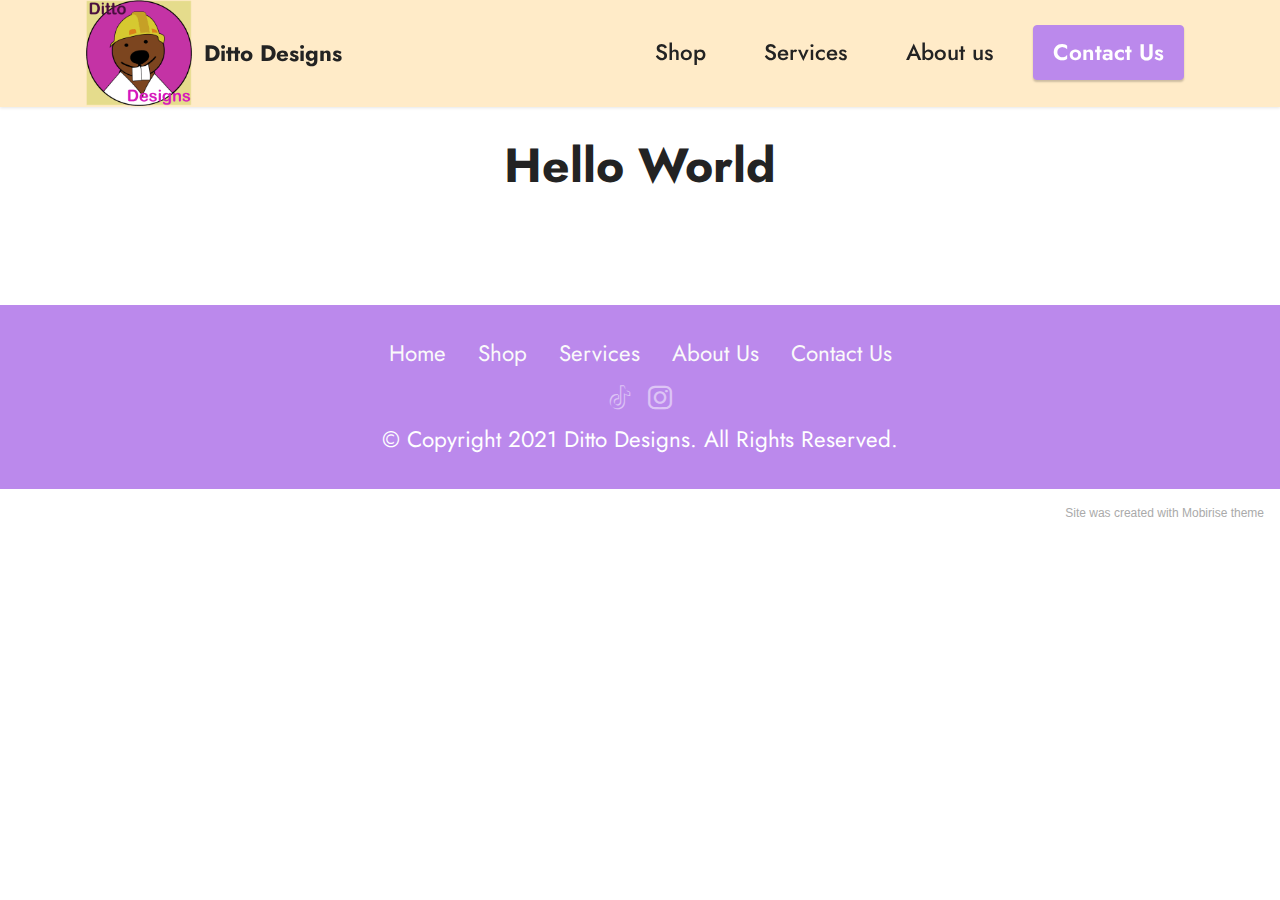
==== about.html @ aa8a84f3 "Add files via upload" ====
<!DOCTYPE html>
<html  >
<head>
  <!-- Site made with Mobirise Website Builder v5.2.0, https://mobirise.com -->
  <meta charset="UTF-8">
  <meta http-equiv="X-UA-Compatible" content="IE=edge">
  <meta name="generator" content="Mobirise v5.2.0, mobirise.com">
  <meta name="viewport" content="width=device-width, initial-scale=1, minimum-scale=1">
  <link rel="shortcut icon" href="assets/images/bidoof-153x153.png" type="image/x-icon">
  <meta name="description" content="">
  
  
  <title>About us</title>
  <link rel="stylesheet" href="assets/tether/tether.min.css">
  <link rel="stylesheet" href="assets/bootstrap/css/bootstrap.min.css">
  <link rel="stylesheet" href="assets/bootstrap/css/bootstrap-grid.min.css">
  <link rel="stylesheet" href="assets/bootstrap/css/bootstrap-reboot.min.css">
  <link rel="stylesheet" href="assets/dropdown/css/style.css">
  <link rel="stylesheet" href="assets/socicon/css/styles.css">
  <link rel="stylesheet" href="assets/theme/css/style.css">
  <link rel="preload" as="style" href="assets/mobirise/css/mbr-additional.css"><link rel="stylesheet" href="assets/mobirise/css/mbr-additional.css" type="text/css">
  
  
  
  
</head>
<body>
  
  <section class="menu menu2 cid-sqc8o3kd5D" once="menu" id="menu2-3">
    
    <nav class="navbar navbar-dropdown navbar-fixed-top navbar-expand-lg">
        <div class="container">
            <div class="navbar-brand">
                <span class="navbar-logo">
                    <a href="index.html">
                        <img src="assets/images/bidoof-153x153.png" alt="Bidoof" style="height: 6.6rem;">
                    </a>
                </span>
                <span class="navbar-caption-wrap"><a class="navbar-caption text-black text-primary display-7" href="index.html">Ditto Designs</a></span>
            </div>
            <button class="navbar-toggler" type="button" data-toggle="collapse" data-target="#navbarSupportedContent" aria-controls="navbarNavAltMarkup" aria-expanded="false" aria-label="Toggle navigation">
                <div class="hamburger">
                    <span></span>
                    <span></span>
                    <span></span>
                    <span></span>
                </div>
            </button>
            <div class="collapse navbar-collapse" id="navbarSupportedContent">
                <ul class="navbar-nav nav-dropdown" data-app-modern-menu="true"><li class="nav-item"><a class="nav-link link text-black text-primary display-4" href="https://www.etsy.com/shop/dittodesignsus/" target="_blank">
                            Shop</a></li><li class="nav-item"><a class="nav-link link text-black text-primary display-4" href="services.html">
                            Services</a></li><li class="nav-item"><a class="nav-link link text-black text-primary display-4" href="about.html">
                            About us</a></li></ul>
                
                <div class="navbar-buttons mbr-section-btn"><a class="btn btn-primary display-4" href="contact.html">
                        Contact Us</a></div>
            </div>
        </div>
    </nav>
</section>

<section class="content4 cid-sqcjxO3zRh" id="content4-g">
    
    
    <div class="container">
        <div class="row justify-content-center">
            <div class="title col-md-12 col-lg-10">
                <h3 class="mbr-section-title mbr-fonts-style align-center mb-4 display-2">
                    <strong>Hello World</strong></h3>
                
                
            </div>
        </div>
    </div>
</section>

<section class="footer3 cid-sqc9kzKqxP" once="footers" id="footer3-5">

    

    

    <div class="container">
        <div class="media-container-row align-center mbr-white">
            <div class="row row-links">
                <ul class="foot-menu">
                    
                    
                    
                    
                    
                <li class="foot-menu-item mbr-fonts-style display-7"><a class="text-white text-primary" href="index.html" target="_blank">Home</a></li><li class="foot-menu-item mbr-fonts-style display-7"><a class="text-white text-primary" href="https://www.etsy.com/shop/dittodesignsus/" target="_blank">Shop</a></li><li class="foot-menu-item mbr-fonts-style display-7"><a class="text-white text-primary" href="services.html" target="_blank">Services</a></li><li class="foot-menu-item mbr-fonts-style display-7"><a class="text-white text-primary" href="about.html" target="_blank">About Us</a></li><li class="foot-menu-item mbr-fonts-style display-7"><a class="text-white text-primary" href="contact.html" target="_blank">Contact Us</a></li></ul>
            </div>
            <div class="row social-row">
                <div class="social-list align-right pb-2">
                    
                    
                    
                    
                    
                    
                <div class="soc-item">
                        <a href="https://www.tiktok.com/@dittodesigns.us" target="_blank">
                            <span class="mbr-iconfont mbr-iconfont-social socicon-tiktok socicon"></span>
                        </a>
                    </div><div class="soc-item">
                        <a href="https://www.instagram.com/dittodesigns.us" target="_blank">
                            <span class="mbr-iconfont mbr-iconfont-social socicon-instagram socicon"></span>
                        </a>
                    </div></div>
            </div>
            <div class="row row-copirayt">
                <p class="mbr-text mb-0 mbr-fonts-style mbr-white align-center display-7">
                    © Copyright 2021 Ditto Designs. All Rights Reserved.
                </p>
            </div>
        </div>
    </div>
</section><section style="background-color: #fff; font-family: -apple-system, BlinkMacSystemFont, 'Segoe UI', 'Roboto', 'Helvetica Neue', Arial, sans-serif; color:#aaa; font-size:12px; padding: 0; align-items: center; display: flex;"><a href="https://mobirise.site/t" style="flex: 1 1; height: 3rem; padding-left: 1rem;"></a><p style="flex: 0 0 auto; margin:0; padding-right:1rem;"><a href="https://mobirise.site/s" style="color:#aaa;">Site</a> was created with Mobirise theme</p></section><script src="assets/web/assets/jquery/jquery.min.js"></script>  <script src="assets/popper/popper.min.js"></script>  <script src="assets/tether/tether.min.js"></script>  <script src="assets/bootstrap/js/bootstrap.min.js"></script>  <script src="assets/smoothscroll/smooth-scroll.js"></script>  <script src="assets/dropdown/js/nav-dropdown.js"></script>  <script src="assets/dropdown/js/navbar-dropdown.js"></script>  <script src="assets/touchswipe/jquery.touch-swipe.min.js"></script>  <script src="assets/theme/js/script.js"></script>  
  
  
</body>
</html>
---- assets/dropdown/css/style.css ----
.navbar-dropdown {
  left: 0;
  padding: 0;
  position: absolute;
  right: 0;
  top: 0;
  transition: all 0.45s ease;
  z-index: 1030;
  background: #282828; }
  .navbar-dropdown .navbar-logo {
    margin-right: 0.8rem;
    transition: margin 0.3s ease-in-out;
    vertical-align: middle; }
    .navbar-dropdown .navbar-logo img {
      height: 3.125rem;
      transition: all 0.3s ease-in-out; }
    .navbar-dropdown .navbar-logo.mbr-iconfont {
      font-size: 3.125rem;
      line-height: 3.125rem; }
  .navbar-dropdown .navbar-caption {
    font-weight: 700;
    white-space: normal;
    vertical-align: -4px;
    line-height: 3.125rem !important; }
    .navbar-dropdown .navbar-caption, .navbar-dropdown .navbar-caption:hover {
      color: inherit;
      text-decoration: none; }
  .navbar-dropdown .mbr-iconfont + .navbar-caption {
    vertical-align: -1px; }
  .navbar-dropdown.navbar-fixed-top {
    position: fixed; }
  .navbar-dropdown .navbar-brand span {
    vertical-align: -4px; }
  .navbar-dropdown.bg-color.transparent {
    background: none; }
  .navbar-dropdown.navbar-short .navbar-brand {
    padding: 0.625rem 0; }
    .navbar-dropdown.navbar-short .navbar-brand span {
      vertical-align: -1px; }
  .navbar-dropdown.navbar-short .navbar-caption {
    line-height: 2.375rem !important;
    vertical-align: -2px; }
  .navbar-dropdown.navbar-short .navbar-logo {
    margin-right: 0.5rem; }
    .navbar-dropdown.navbar-short .navbar-logo img {
      height: 2.375rem; }
    .navbar-dropdown.navbar-short .navbar-logo.mbr-iconfont {
      font-size: 2.375rem;
      line-height: 2.375rem; }
  .navbar-dropdown.navbar-short .mbr-table-cell {
    height: 3.625rem; }
  .navbar-dropdown .navbar-close {
    left: 0.6875rem;
    position: fixed;
    top: 0.75rem;
    z-index: 1000; }
  .navbar-dropdown .hamburger-icon {
    content: "";
    display: inline-block;
    vertical-align: middle;
    width: 16px;
    -webkit-box-shadow: 0 -6px 0 1px #282828,0 0 0 1px #282828,0 6px 0 1px #282828;
    -moz-box-shadow: 0 -6px 0 1px #282828,0 0 0 1px #282828,0 6px 0 1px #282828;
    box-shadow: 0 -6px 0 1px #282828,0 0 0 1px #282828,0 6px 0 1px #282828; }

.dropdown-menu .dropdown-toggle[data-toggle="dropdown-submenu"]::after {
  border-bottom: 0.35em solid transparent;
  border-left: 0.35em solid;
  border-right: 0;
  border-top: 0.35em solid transparent;
  margin-left: 0.3rem; }

.dropdown-menu .dropdown-item:focus {
  outline: 0; }

.nav-dropdown {
  font-size: 0.75rem;
  font-weight: 500;
  height: auto !important; }
  .nav-dropdown .nav-btn {
    padding-left: 1rem; }
  .nav-dropdown .link {
    margin: .667em 1.667em;
    font-weight: 500;
    padding: 0;
    transition: color .2s ease-in-out; }
    .nav-dropdown .link.dropdown-toggle {
      margin-right: 2.583em; }
      .nav-dropdown .link.dropdown-toggle::after {
        margin-left: .25rem;
        border-top: 0.35em solid;
        border-right: 0.35em solid transparent;
        border-left: 0.35em solid transparent;
        border-bottom: 0; }
      .nav-dropdown .link.dropdown-toggle[aria-expanded="true"] {
        margin: 0;
        padding: 0.667em 3.263em  0.667em 1.667em; }
  .nav-dropdown .link::after,
  .nav-dropdown .dropdown-item::after {
    color: inherit; }
  .nav-dropdown .btn {
    font-size: 0.75rem;
    font-weight: 700;
    letter-spacing: 0;
    margin-bottom: 0;
    padding-left: 1.25rem;
    padding-right: 1.25rem; }
  .nav-dropdown .dropdown-menu {
    border-radius: 0;
    border: 0;
    left: 0;
    margin: 0;
    padding-bottom: 1.25rem;
    padding-top: 1.25rem;
    position: relative; }
  .nav-dropdown .dropdown-submenu {
    margin-left: 0.125rem;
    top: 0; }
  .nav-dropdown .dropdown-item {
    font-weight: 500;
    line-height: 2;
    padding: 0.3846em 4.615em 0.3846em 1.5385em;
    position: relative;
    transition: color .2s ease-in-out, background-color .2s ease-in-out; }
    .nav-dropdown .dropdown-item::after {
      margin-top: -0.3077em;
      position: absolute;
      right: 1.1538em;
      top: 50%; }
    .nav-dropdown .dropdown-item:focus, .nav-dropdown .dropdown-item:hover {
      background: none; }

@media (max-width: 767px) {
  .nav-dropdown.navbar-toggleable-sm {
    bottom: 0;
    display: none;
    left: 0;
    overflow-x: hidden;
    position: fixed;
    top: 0;
    transform: translateX(-100%);
    -ms-transform: translateX(-100%);
    -webkit-transform: translateX(-100%);
    width: 18.75rem;
    z-index: 999; } }
.nav-dropdown.navbar-toggleable-xl {
  bottom: 0;
  display: none;
  left: 0;
  overflow-x: hidden;
  position: fixed;
  top: 0;
  transform: translateX(-100%);
  -ms-transform: translateX(-100%);
  -webkit-transform: translateX(-100%);
  width: 18.75rem;
  z-index: 999; }

.nav-dropdown-sm {
  display: block !important;
  overflow-x: hidden;
  overflow: auto;
  padding-top: 3.875rem; }
  .nav-dropdown-sm::after {
    content: "";
    display: block;
    height: 3rem;
    width: 100%; }
  .nav-dropdown-sm.collapse.in ~ .navbar-close {
    display: block !important; }
  .nav-dropdown-sm.collapsing, .nav-dropdown-sm.collapse.in {
    transform: translateX(0);
    -ms-transform: translateX(0);
    -webkit-transform: translateX(0);
    transition: all 0.25s ease-out;
    -webkit-transition: all 0.25s ease-out;
    background: #282828; }
  .nav-dropdown-sm.collapsing[aria-expanded="false"] {
    transform: translateX(-100%);
    -ms-transform: translateX(-100%);
    -webkit-transform: translateX(-100%); }
  .nav-dropdown-sm .nav-item {
    display: block;
    margin-left: 0 !important;
    padding-left: 0; }
  .nav-dropdown-sm .link,
  .nav-dropdown-sm .dropdown-item {
    border-top: 1px dotted rgba(255, 255, 255, 0.1);
    font-size: 0.8125rem;
    line-height: 1.6;
    margin: 0 !important;
    padding: 0.875rem 2.4rem 0.875rem 1.5625rem !important;
    position: relative;
    white-space: normal; }
    .nav-dropdown-sm .link:focus, .nav-dropdown-sm .link:hover,
    .nav-dropdown-sm .dropdown-item:focus,
    .nav-dropdown-sm .dropdown-item:hover {
      background: rgba(0, 0, 0, 0.2) !important;
      color: #c0a375; }
  .nav-dropdown-sm .nav-btn {
    position: relative;
    padding: 1.5625rem 1.5625rem 0 1.5625rem; }
    .nav-dropdown-sm .nav-btn::before {
      border-top: 1px dotted rgba(255, 255, 255, 0.1);
      content: "";
      left: 0;
      position: absolute;
      top: 0;
      width: 100%; }
    .nav-dropdown-sm .nav-btn + .nav-btn {
      padding-top: 0.625rem; }
      .nav-dropdown-sm .nav-btn + .nav-btn::before {
        display: none; }
  .nav-dropdown-sm .btn {
    padding: 0.625rem 0; }
  .nav-dropdown-sm .dropdown-toggle[data-toggle="dropdown-submenu"]::after {
    margin-left: .25rem;
    border-top: 0.35em solid;
    border-right: 0.35em solid transparent;
    border-left: 0.35em solid transparent;
    border-bottom: 0; }
  .nav-dropdown-sm .dropdown-toggle[data-toggle="dropdown-submenu"][aria-expanded="true"]::after {
    border-top: 0;
    border-right: 0.35em solid transparent;
    border-left: 0.35em solid transparent;
    border-bottom: 0.35em solid; }
  .nav-dropdown-sm .dropdown-menu {
    margin: 0;
    padding: 0;
    position: relative;
    top: 0;
    left: 0;
    width: 100%;
    border: 0;
    float: none;
    border-radius: 0;
    background: none; }
  .nav-dropdown-sm .dropdown-submenu {
    left: 100%;
    margin-left: 0.125rem;
    margin-top: -1.25rem;
    top: 0; }

.navbar-toggleable-sm .nav-dropdown .dropdown-menu {
  position: absolute; }

.navbar-toggleable-sm .nav-dropdown .dropdown-submenu {
  left: 100%;
  margin-left: 0.125rem;
  margin-top: -1.25rem;
  top: 0; }

.navbar-toggleable-sm.opened .nav-dropdown .dropdown-menu {
  position: relative; }

.navbar-toggleable-sm.opened .nav-dropdown .dropdown-submenu {
  left: 0;
  margin-left: 00rem;
  margin-top: 0rem;
  top: 0; }

.is-builder .nav-dropdown.collapsing {
  transition: none !important; }

/*# sourceMappingURL=style.css.map */
---- assets/socicon/css/styles.css ----
@charset "UTF-8";

@font-face {
  font-family: 'Socicon';
  src:  url('../fonts/socicon.eot');
  src:  url('../fonts/socicon.eot?#iefix') format('embedded-opentype'),
    url('../fonts/socicon.woff2') format('woff2'),
    url('../fonts/socicon.ttf') format('truetype'),
    url('../fonts/socicon.woff') format('woff'),
    url('../fonts/socicon.svg#socicon') format('svg');
  font-weight: normal;
  font-style: normal;
}

[data-icon]:before {
  font-family: "socicon" !important;
  content: attr(data-icon);
  font-style: normal !important;
  font-weight: normal !important;
  font-variant: normal !important;
  text-transform: none !important;
  speak: none;
  line-height: 1;
  -webkit-font-smoothing: antialiased;
  -moz-osx-font-smoothing: grayscale;
}

[class^="socicon-"], [class*=" socicon-"] {
  /* use !important to prevent issues with browser extensions that change fonts */
  font-family: 'Socicon' !important;
  speak: none;
  font-style: normal;
  font-weight: normal;
  font-variant: normal;
  text-transform: none;
  line-height: 1;

  /* Better Font Rendering =========== */
  -webkit-font-smoothing: antialiased;
  -moz-osx-font-smoothing: grayscale;
}

.socicon-eitaa:before {
  content: "\e97c";
}
.socicon-soroush:before {
  content: "\e97d";
}
.socicon-bale:before {
  content: "\e97e";
}
.socicon-zazzle:before {
  content: "\e97b";
}
.socicon-society6:before {
  content: "\e97a";
}
.socicon-redbubble:before {
  content: "\e979";
}
.socicon-avvo:before {
  content: "\e978";
}
.socicon-stitcher:before {
  content: "\e977";
}
.socicon-googlehangouts:before {
  content: "\e974";
}
.socicon-dlive:before {
  content: "\e975";
}
.socicon-vsco:before {
  content: "\e976";
}
.socicon-flipboard:before {
  content: "\e973";
}
.socicon-ubuntu:before {
  content: "\e958";
}
.socicon-artstation:before {
  content: "\e959";
}
.socicon-invision:before {
  content: "\e95a";
}
.socicon-torial:before {
  content: "\e95b";
}
.socicon-collectorz:before {
  content: "\e95c";
}
.socicon-seenthis:before {
  content: "\e95d";
}
.socicon-googleplaymusic:before {
  content: "\e95e";
}
.socicon-debian:before {
  content: "\e95f";
}
.socicon-filmfreeway:before {
  content: "\e960";
}
.socicon-gnome:before {
  content: "\e961";
}
.socicon-itchio:before {
  content: "\e962";
}
.socicon-jamendo:before {
  content: "\e963";
}
.socicon-mix:before {
  content: "\e964";
}
.socicon-sharepoint:before {
  content: "\e965";
}
.socicon-tinder:before {
  content: "\e966";
}
.socicon-windguru:before {
  content: "\e967";
}
.socicon-cdbaby:before {
  content: "\e968";
}
.socicon-elementaryos:before {
  content: "\e969";
}
.socicon-stage32:before {
  content: "\e96a";
}
.socicon-tiktok:before {
  content: "\e96b";
}
.socicon-gitter:before {
  content: "\e96c";
}
.socicon-letterboxd:before {
  content: "\e96d";
}
.socicon-threema:before {
  content: "\e96e";
}
.socicon-splice:before {
  content: "\e96f";
}
.socicon-metapop:before {
  content: "\e970";
}
.socicon-naver:before {
  content: "\e971";
}
.socicon-remote:before {
  content: "\e972";
}
.socicon-internet:before {
  content: "\e957";
}
.socicon-moddb:before {
  content: "\e94b";
}
.socicon-indiedb:before {
  content: "\e94c";
}
.socicon-traxsource:before {
  content: "\e94d";
}
.socicon-gamefor:before {
  content: "\e94e";
}
.socicon-pixiv:before {
  content: "\e94f";
}
.socicon-myanimelist:before {
  content: "\e950";
}
.socicon-blackberry:before {
  content: "\e951";
}
.socicon-wickr:before {
  content: "\e952";
}
.socicon-spip:before {
  content: "\e953";
}
.socicon-napster:before {
  content: "\e954";
}
.socicon-beatport:before {
  content: "\e955";
}
.socicon-hackerone:before {
  content: "\e956";
}
.socicon-hackernews:before {
  content: "\e946";
}
.socicon-smashwords:before {
  content: "\e947";
}
.socicon-kobo:before {
  content: "\e948";
}
.socicon-bookbub:before {
  content: "\e949";
}
.socicon-mailru:before {
  content: "\e94a";
}
.socicon-gitlab:before {
  content: "\e945";
}
.socicon-instructables:before {
  content: "\e944";
}
.socicon-portfolio:before {
  content: "\e943";
}
.socicon-codered:before {
  content: "\e940";
}
.socicon-origin:before {
  content: "\e941";
}
.socicon-nextdoor:before {
  content: "\e942";
}
.socicon-udemy:before {
  content: "\e93f";
}
.socicon-livemaster:before {
  content: "\e93e";
}
.socicon-crunchbase:before {
  content: "\e93b";
}
.socicon-homefy:before {
  content: "\e93c";
}
.socicon-calendly:before {
  content: "\e93d";
}
.socicon-realtor:before {
  content: "\e90f";
}
.socicon-tidal:before {
  content: "\e910";
}
.socicon-qobuz:before {
  content: "\e911";
}
.socicon-natgeo:before {
  content: "\e912";
}
.socicon-mastodon:before {
  content: "\e913";
}
.socicon-unsplash:before {
  content: "\e914";
}
.socicon-homeadvisor:before {
  content: "\e915";
}
.socicon-angieslist:before {
  content: "\e916";
}
.socicon-codepen:before {
  content: "\e917";
}
.socicon-slack:before {
  content: "\e918";
}
.socicon-openaigym:before {
  content: "\e919";
}
.socicon-logmein:before {
  content: "\e91a";
}
.socicon-fiverr:before {
  content: "\e91b";
}
.socicon-gotomeeting:before {
  content: "\e91c";
}
.socicon-aliexpress:before {
  content: "\e91d";
}
.socicon-guru:before {
  content: "\e91e";
}
.socicon-appstore:before {
  content: "\e91f";
}
.socicon-homes:before {
  content: "\e920";
}
.socicon-zoom:before {
  content: "\e921";
}
.socicon-alibaba:before {
  content: "\e922";
}
.socicon-craigslist:before {
  content: "\e923";
}
.socicon-wix:before {
  content: "\e924";
}
.socicon-redfin:before {
  content: "\e925";
}
.socicon-googlecalendar:before {
  content: "\e926";
}
.socicon-shopify:before {
  content: "\e927";
}
.socicon-freelancer:before {
  content: "\e928";
}
.socicon-seedrs:before {
  content: "\e929";
}
.socicon-bing:before {
  content: "\e92a";
}
.socicon-doodle:before {
  content: "\e92b";
}
.socicon-bonanza:before {
  content: "\e92c";
}
.socicon-squarespace:before {
  content: "\e92d";
}
.socicon-toptal:before {
  content: "\e92e";
}
.socicon-gust:before {
  content: "\e92f";
}
.socicon-ask:before {
  content: "\e930";
}
.socicon-trulia:before {
  content: "\e931";
}
.socicon-loomly:before {
  content: "\e932";
}
.socicon-ghost:before {
  content: "\e933";
}
.socicon-upwork:before {
  content: "\e934";
}
.socicon-fundable:before {
  content: "\e935";
}
.socicon-booking:before {
  content: "\e936";
}
.socicon-googlemaps:before {
  content: "\e937";
}
.socicon-zillow:before {
  content: "\e938";
}
.socicon-niconico:before {
  content: "\e939";
}
.socicon-toneden:before {
  content: "\e93a";
}
.socicon-augment:before {
  content: "\e908";
}
.socicon-bitbucket:before {
  content: "\e909";
}
.socicon-fyuse:before {
  content: "\e90a";
}
.socicon-yt-gaming:before {
  content: "\e90b";
}
.socicon-sketchfab:before {
  content: "\e90c";
}
.socicon-mobcrush:before {
  content: "\e90d";
}
.socicon-microsoft:before {
  content: "\e90e";
}
.socicon-pandora:before {
  content: "\e907";
}
.socicon-messenger:before {
  content: "\e906";
}
.socicon-gamewisp:before {
  content: "\e905";
}
.socicon-bloglovin:before {
  content: "\e904";
}
.socicon-tunein:before {
  content: "\e903";
}
.socicon-gamejolt:before {
  content: "\e901";
}
.socicon-trello:before {
  content: "\e902";
}
.socicon-spreadshirt:before {
  content: "\e900";
}
.socicon-500px:before {
  content: "\e000";
}
.socicon-8tracks:before {
  content: "\e001";
}
.socicon-airbnb:before {
  content: "\e002";
}
.socicon-alliance:before {
  content: "\e003";
}
.socicon-amazon:before {
  content: "\e004";
}
.socicon-amplement:before {
  content: "\e005";
}
.socicon-android:before {
  content: "\e006";
}
.socicon-angellist:before {
  content: "\e007";
}
.socicon-apple:before {
  content: "\e008";
}
.socicon-appnet:before {
  content: "\e009";
}
.socicon-baidu:before {
  content: "\e00a";
}
.socicon-bandcamp:before {
  content: "\e00b";
}
.socicon-battlenet:before {
  content: "\e00c";
}
.socicon-mixer:before {
  content: "\e00d";
}
.socicon-bebee:before {
  content: "\e00e";
}
.socicon-bebo:before {
  content: "\e00f";
}
.socicon-behance:before {
  content: "\e010";
}
.socicon-blizzard:before {
  content: "\e011";
}
.socicon-blogger:before {
  content: "\e012";
}
.socicon-buffer:before {
  content: "\e013";
}
.socicon-chrome:before {
  content: "\e014";
}
.socicon-coderwall:before {
  content: "\e015";
}
.socicon-curse:before {
  content: "\e016";
}
.socicon-dailymotion:before {
  content: "\e017";
}
.socicon-deezer:before {
  content: "\e018";
}
.socicon-delicious:before {
  content: "\e019";
}
.socicon-deviantart:before {
  content: "\e01a";
}
.socicon-diablo:before {
  content: "\e01b";
}
.socicon-digg:before {
  content: "\e01c";
}
.socicon-discord:before {
  content: "\e01d";
}
.socicon-disqus:before {
  content: "\e01e";
}
.socicon-douban:before {
  content: "\e01f";
}
.socicon-draugiem:before {
  content: "\e020";
}
.socicon-dribbble:before {
  content: "\e021";
}
.socicon-drupal:before {
  content: "\e022";
}
.socicon-ebay:before {
  content: "\e023";
}
.socicon-ello:before {
  content: "\e024";
}
.socicon-endomodo:before {
  content: "\e025";
}
.socicon-envato:before {
  content: "\e026";
}
.socicon-etsy:before {
  content: "\e027";
}
.socicon-facebook:before {
  content: "\e028";
}
.socicon-feedburner:before {
  content: "\e029";
}
.socicon-filmweb:before {
  content: "\e02a";
}
.socicon-firefox:before {
  content: "\e02b";
}
.socicon-flattr:before {
  content: "\e02c";
}
.socicon-flickr:before {
  content: "\e02d";
}
.socicon-formulr:before {
  content: "\e02e";
}
.socicon-forrst:before {
  content: "\e02f";
}
.socicon-foursquare:before {
  content: "\e030";
}
.socicon-friendfeed:before {
  content: "\e031";
}
.socicon-github:before {
  content: "\e032";
}
.socicon-goodreads:before {
  content: "\e033";
}
.socicon-google:before {
  content: "\e034";
}
.socicon-googlescholar:before {
  content: "\e035";
}
.socicon-googlegroups:before {
  content: "\e036";
}
.socicon-googlephotos:before {
  content: "\e037";
}
.socicon-googleplus:before {
  content: "\e038";
}
.socicon-grooveshark:before {
  content: "\e039";
}
.socicon-hackerrank:before {
  content: "\e03a";
}
.socicon-hearthstone:before {
  content: "\e03b";
}
.socicon-hellocoton:before {
  content: "\e03c";
}
.socicon-heroes:before {
  content: "\e03d";
}
.socicon-smashcast:before {
  content: "\e03e";
}
.socicon-horde:before {
  content: "\e03f";
}
.socicon-houzz:before {
  content: "\e040";
}
.socicon-icq:before {
  content: "\e041";
}
.socicon-identica:before {
  content: "\e042";
}
.socicon-imdb:before {
  content: "\e043";
}
.socicon-instagram:before {
  content: "\e044";
}
.socicon-issuu:before {
  content: "\e045";
}
.socicon-istock:before {
  content: "\e046";
}
.socicon-itunes:before {
  content: "\e047";
}
.socicon-keybase:before {
  content: "\e048";
}
.socicon-lanyrd:before {
  content: "\e049";
}
.socicon-lastfm:before {
  content: "\e04a";
}
.socicon-line:before {
  content: "\e04b";
}
.socicon-linkedin:before {
  content: "\e04c";
}
.socicon-livejournal:before {
  content: "\e04d";
}
.socicon-lyft:before {
  content: "\e04e";
}
.socicon-macos:before {
  content: "\e04f";
}
.socicon-mail:before {
  content: "\e050";
}
.socicon-medium:before {
  content: "\e051";
}
.socicon-meetup:before {
  content: "\e052";
}
.socicon-mixcloud:before {
  content: "\e053";
}
.socicon-modelmayhem:before {
  content: "\e054";
}
.socicon-mumble:before {
  content: "\e055";
}
.socicon-myspace:before {
  content: "\e056";
}
.socicon-newsvine:before {
  content: "\e057";
}
.socicon-nintendo:before {
  content: "\e058";
}
.socicon-npm:before {
  content: "\e059";
}
.socicon-odnoklassniki:before {
  content: "\e05a";
}
.socicon-openid:before {
  content: "\e05b";
}
.socicon-opera:before {
  content: "\e05c";
}
.socicon-outlook:before {
  content: "\e05d";
}
.socicon-overwatch:before {
  content: "\e05e";
}
.socicon-patreon:before {
  content: "\e05f";
}
.socicon-paypal:before {
  content: "\e060";
}
.socicon-periscope:before {
  content: "\e061";
}
.socicon-persona:before {
  content: "\e062";
}
.socicon-pinterest:before {
  content: "\e063";
}
.socicon-play:before {
  content: "\e064";
}
.socicon-player:before {
  content: "\e065";
}
.socicon-playstation:before {
  content: "\e066";
}
.socicon-pocket:before {
  content: "\e067";
}
.socicon-qq:before {
  content: "\e068";
}
.socicon-quora:before {
  content: "\e069";
}
.socicon-raidcall:before {
  content: "\e06a";
}
.socicon-ravelry:before {
  content: "\e06b";
}
.socicon-reddit:before {
  content: "\e06c";
}
.socicon-renren:before {
  content: "\e06d";
}
.socicon-researchgate:before {
  content: "\e06e";
}
.socicon-residentadvisor:before {
  content: "\e06f";
}
.socicon-reverbnation:before {
  content: "\e070";
}
.socicon-rss:before {
  content: "\e071";
}
.socicon-sharethis:before {
  content: "\e072";
}
.socicon-skype:before {
  content: "\e073";
}
.socicon-slideshare:before {
  content: "\e074";
}
.socicon-smugmug:before {
  content: "\e075";
}
.socicon-snapchat:before {
  content: "\e076";
}
.socicon-songkick:before {
  content: "\e077";
}
.socicon-soundcloud:before {
  content: "\e078";
}
.socicon-spotify:before {
  content: "\e079";
}
.socicon-stackexchange:before {
  content: "\e07a";
}
.socicon-stackoverflow:before {
  content: "\e07b";
}
.socicon-starcraft:before {
  content: "\e07c";
}
.socicon-stayfriends:before {
  content: "\e07d";
}
.socicon-steam:before {
  content: "\e07e";
}
.socicon-storehouse:before {
  content: "\e07f";
}
.socicon-strava:before {
  content: "\e080";
}
.socicon-streamjar:before {
  content: "\e081";
}
.socicon-stumbleupon:before {
  content: "\e082";
}
.socicon-swarm:before {
  content: "\e083";
}
.socicon-teamspeak:before {
  content: "\e084";
}
.socicon-teamviewer:before {
  content: "\e085";
}
.socicon-technorati:before {
  content: "\e086";
}
.socicon-telegram:before {
  content: "\e087";
}
.socicon-tripadvisor:before {
  content: "\e088";
}
.socicon-tripit:before {
  content: "\e089";
}
.socicon-triplej:before {
  content: "\e08a";
}
.socicon-tumblr:before {
  content: "\e08b";
}
.socicon-twitch:before {
  content: "\e08c";
}
.socicon-twitter:before {
  content: "\e08d";
}
.socicon-uber:before {
  content: "\e08e";
}
.socicon-ventrilo:before {
  content: "\e08f";
}
.socicon-viadeo:before {
  content: "\e090";
}
.socicon-viber:before {
  content: "\e091";
}
.socicon-viewbug:before {
  content: "\e092";
}
.socicon-vimeo:before {
  content: "\e093";
}
.socicon-vine:before {
  content: "\e094";
}
.socicon-vkontakte:before {
  content: "\e095";
}
.socicon-warcraft:before {
  content: "\e096";
}
.socicon-wechat:before {
  content: "\e097";
}
.socicon-weibo:before {
  content: "\e098";
}
.socicon-whatsapp:before {
  content: "\e099";
}
.socicon-wikipedia:before {
  content: "\e09a";
}
.socicon-windows:before {
  content: "\e09b";
}
.socicon-wordpress:before {
  content: "\e09c";
}
.socicon-wykop:before {
  content: "\e09d";
}
.socicon-xbox:before {
  content: "\e09e";
}
.socicon-xing:before {
  content: "\e09f";
}
.socicon-yahoo:before {
  content: "\e0a0";
}
.socicon-yammer:before {
  content: "\e0a1";
}
.socicon-yandex:before {
  content: "\e0a2";
}
.socicon-yelp:before {
  content: "\e0a3";
}
.socicon-younow:before {
  content: "\e0a4";
}
.socicon-youtube:before {
  content: "\e0a5";
}
.socicon-zapier:before {
  content: "\e0a6";
}
.socicon-zerply:before {
  content: "\e0a7";
}
.socicon-zomato:before {
  content: "\e0a8";
}
.socicon-zynga:before {
  content: "\e0a9";
}
---- assets/theme/css/style.css ----
section {
  background-color: #ffffff;
}

body {
  font-style: normal;
  line-height: 1.5;
  font-weight: 400;
  color: #232323;
  position: relative;
}

section,
.container,
.container-fluid {
  position: relative;
  word-wrap: break-word;
}

a.mbr-iconfont:hover {
  text-decoration: none;
}

.article .lead p,
.article .lead ul,
.article .lead ol,
.article .lead pre,
.article .lead blockquote {
  margin-bottom: 0;
}

a {
  font-style: normal;
  font-weight: 400;
  cursor: pointer;
}

a, a:hover {
  text-decoration: none;
}

.mbr-section-title {
  font-style: normal;
  line-height: 1.3;
}

.mbr-section-subtitle {
  line-height: 1.3;
}

.mbr-text {
  font-style: normal;
  line-height: 1.7;
}

h1,
h2,
h3,
h4,
h5,
h6,
.display-1,
.display-2,
.display-4,
.display-5,
.display-7,
span,
p,
a {
  line-height: 1;
  word-break: break-word;
  word-wrap: break-word;
  font-weight: 400;
}

b,
strong {
  font-weight: bold;
}

input:-webkit-autofill, input:-webkit-autofill:hover, input:-webkit-autofill:focus, input:-webkit-autofill:active {
  -webkit-transition-delay: 9999s;
          transition-delay: 9999s;
  -webkit-transition-property: background-color, color;
  transition-property: background-color, color;
}

textarea[type="hidden"] {
  display: none;
}

section {
  background-position: 50% 50%;
  background-repeat: no-repeat;
  background-size: cover;
}

section .mbr-background-video,
section .mbr-background-video-preview {
  position: absolute;
  bottom: 0;
  left: 0;
  right: 0;
  top: 0;
}

.hidden {
  visibility: hidden;
}

.mbr-z-index20 {
  z-index: 20;
}

/*! Base colors */
.mbr-white {
  color: #ffffff;
}

.mbr-black {
  color: #111111;
}

.mbr-bg-white {
  background-color: #ffffff;
}

.mbr-bg-black {
  background-color: #000000;
}

/*! Text-aligns */
.align-left {
  text-align: left;
}

.align-center {
  text-align: center;
}

.align-right {
  text-align: right;
}

/*! Font-weight  */
.mbr-light {
  font-weight: 300;
}

.mbr-regular {
  font-weight: 400;
}

.mbr-semibold {
  font-weight: 500;
}

.mbr-bold {
  font-weight: 700;
}

/*! Media  */
.media-content {
  -ms-flex-preferred-size: 100%;
      flex-basis: 100%;
}

.media-container-row {
  display: -webkit-box;
  display: -ms-flexbox;
  display: flex;
  -webkit-box-orient: horizontal;
  -webkit-box-direction: normal;
      -ms-flex-direction: row;
          flex-direction: row;
  -ms-flex-wrap: wrap;
      flex-wrap: wrap;
  -webkit-box-pack: center;
      -ms-flex-pack: center;
          justify-content: center;
  -ms-flex-line-pack: center;
      align-content: center;
  -webkit-box-align: start;
      -ms-flex-align: start;
          align-items: start;
}

.media-container-row .media-size-item {
  width: 400px;
}

.media-container-column {
  display: -webkit-box;
  display: -ms-flexbox;
  display: flex;
  -webkit-box-orient: vertical;
  -webkit-box-direction: normal;
      -ms-flex-direction: column;
          flex-direction: column;
  -ms-flex-wrap: wrap;
      flex-wrap: wrap;
  -webkit-box-pack: center;
      -ms-flex-pack: center;
          justify-content: center;
  -ms-flex-line-pack: center;
      align-content: center;
  -webkit-box-align: stretch;
      -ms-flex-align: stretch;
          align-items: stretch;
}

.media-container-column > * {
  width: 100%;
}

@media (min-width: 992px) {
  .media-container-row {
    -ms-flex-wrap: nowrap;
        flex-wrap: nowrap;
  }
}

figure {
  margin-bottom: 0;
  overflow: hidden;
}

figure[mbr-media-size] {
  -webkit-transition: width 0.1s;
  transition: width 0.1s;
}

img,
iframe {
  display: block;
  width: 100%;
}

.card {
  background-color: transparent;
  border: none;
}

.card-box {
  width: 100%;
}

.card-img {
  text-align: center;
  -ms-flex-negative: 0;
      flex-shrink: 0;
  -webkit-flex-shrink: 0;
}

.media {
  max-width: 100%;
  margin: 0 auto;
}

.mbr-figure {
  -ms-flex-item-align: center;
      -ms-grid-row-align: center;
      align-self: center;
}

.media-container > div {
  max-width: 100%;
}

.mbr-figure img,
.card-img img {
  width: 100%;
}

@media (max-width: 991px) {
  .media-size-item {
    width: auto !important;
  }
  .media {
    width: auto;
  }
  .mbr-figure {
    width: 100% !important;
  }
}

/*! Buttons */
.mbr-section-btn {
  margin-left: -0.6rem;
  margin-right: -0.6rem;
  font-size: 0;
}

.btn {
  font-weight: 600;
  border-width: 1px;
  font-style: normal;
  margin: 0.6rem 0.6rem;
  white-space: normal;
  -webkit-transition: all 0.2s ease-in-out;
  transition: all 0.2s ease-in-out;
  display: -webkit-inline-box;
  display: -ms-inline-flexbox;
  display: inline-flex;
  -webkit-box-align: center;
      -ms-flex-align: center;
          align-items: center;
  -webkit-box-pack: center;
      -ms-flex-pack: center;
          justify-content: center;
  word-break: break-word;
}

.btn-sm {
  font-weight: 600;
  letter-spacing: 0px;
  -webkit-transition: all 0.3s ease-in-out;
  transition: all 0.3s ease-in-out;
}

.btn-md {
  font-weight: 600;
  letter-spacing: 0px;
  -webkit-transition: all 0.3s ease-in-out;
  transition: all 0.3s ease-in-out;
}

.btn-lg {
  font-weight: 600;
  letter-spacing: 0px;
  -webkit-transition: all 0.3s ease-in-out;
  transition: all 0.3s ease-in-out;
}

.btn-form {
  margin: 0;
}

.btn-form:hover {
  cursor: pointer;
}

nav .mbr-section-btn {
  margin-left: 0rem;
  margin-right: 0rem;
}

/*! Btn icon margin */
.btn .mbr-iconfont,
.btn.btn-sm .mbr-iconfont {
  -webkit-box-ordinal-group: 2;
      -ms-flex-order: 1;
          order: 1;
  cursor: pointer;
  margin-left: 0.5rem;
  vertical-align: sub;
}

.btn.btn-md .mbr-iconfont,
.btn.btn-md .mbr-iconfont {
  margin-left: 0.8rem;
}

.mbr-regular {
  font-weight: 400;
}

.mbr-semibold {
  font-weight: 500;
}

.mbr-bold {
  font-weight: 700;
}

[type="submit"] {
  -webkit-appearance: none;
}

/*! Full-screen */
.mbr-fullscreen .mbr-overlay {
  min-height: 100vh;
}

.mbr-fullscreen {
  display: -webkit-box;
  display: -ms-flexbox;
  display: flex;
  display: -moz-flex;
  display: -ms-flex;
  display: -o-flex;
  -webkit-box-align: center;
      -ms-flex-align: center;
          align-items: center;
  min-height: 100vh;
  padding-top: 3rem;
  padding-bottom: 3rem;
}

/*! Map */
.map {
  height: 25rem;
  position: relative;
}

.map iframe {
  width: 100%;
  height: 100%;
}

/*! Scroll to top arrow */
.mbr-arrow-up {
  bottom: 25px;
  right: 90px;
  position: fixed;
  text-align: right;
  z-index: 5000;
  color: #ffffff;
  font-size: 22px;
}

.mbr-arrow-up a {
  background: rgba(0, 0, 0, 0.2);
  border-radius: 50%;
  color: #fff;
  display: inline-block;
  height: 60px;
  width: 60px;
  border: 2px solid #fff;
  outline-style: none !important;
  position: relative;
  text-decoration: none;
  -webkit-transition: all 0.3s ease-in-out;
  transition: all 0.3s ease-in-out;
  cursor: pointer;
  text-align: center;
}

.mbr-arrow-up a:hover {
  background-color: rgba(0, 0, 0, 0.4);
}

.mbr-arrow-up a i {
  line-height: 60px;
}

.mbr-arrow-up-icon {
  display: block;
  color: #fff;
}

.mbr-arrow-up-icon::before {
  content: "\203a";
  display: inline-block;
  font-family: serif;
  font-size: 22px;
  line-height: 1;
  font-style: normal;
  position: relative;
  top: 6px;
  left: -4px;
  -webkit-transform: rotate(-90deg);
          transform: rotate(-90deg);
}

/*! Arrow Down */
.mbr-arrow {
  position: absolute;
  bottom: 45px;
  left: 50%;
  width: 60px;
  height: 60px;
  cursor: pointer;
  background-color: rgba(80, 80, 80, 0.5);
  border-radius: 50%;
  -webkit-transform: translateX(-50%);
          transform: translateX(-50%);
}

@media (max-width: 767px) {
  .mbr-arrow {
    display: none;
  }
}

.mbr-arrow > a {
  display: inline-block;
  text-decoration: none;
  outline-style: none;
  -webkit-animation: arrowdown 1.7s ease-in-out infinite;
          animation: arrowdown 1.7s ease-in-out infinite;
  color: #ffffff;
}

.mbr-arrow > a > i {
  position: absolute;
  top: -2px;
  left: 15px;
  font-size: 2rem;
}

#scrollToTop a i::before {
  content: "";
  position: absolute;
  display: block;
  border-bottom: 2.5px solid #fff;
  border-left: 2.5px solid #fff;
  width: 27.8%;
  height: 27.8%;
  left: 50%;
  top: 50%;
  -webkit-transform: rotate(135deg);
  transform: translateY(-30%) translateX(-50%) rotate(135deg);
}

@keyframes arrowdown {
  0% {
    -webkit-transform: translateY(0px);
            transform: translateY(0px);
  }
  50% {
    -webkit-transform: translateY(-5px);
            transform: translateY(-5px);
  }
  100% {
    -webkit-transform: translateY(0px);
            transform: translateY(0px);
  }
}

@-webkit-keyframes arrowdown {
  0% {
    -webkit-transform: translateY(0px);
            transform: translateY(0px);
  }
  50% {
    -webkit-transform: translateY(-5px);
            transform: translateY(-5px);
  }
  100% {
    -webkit-transform: translateY(0px);
            transform: translateY(0px);
  }
}

@media (max-width: 500px) {
  .mbr-arrow-up {
    left: 50%;
    right: auto;
  }
}

/*Gradients animation*/
@keyframes gradient-animation {
  from {
    background-position: 0% 100%;
    -webkit-animation-timing-function: ease-in-out;
            animation-timing-function: ease-in-out;
  }
  to {
    background-position: 100% 0%;
    -webkit-animation-timing-function: ease-in-out;
            animation-timing-function: ease-in-out;
  }
}

@-webkit-keyframes gradient-animation {
  from {
    background-position: 0% 100%;
    -webkit-animation-timing-function: ease-in-out;
            animation-timing-function: ease-in-out;
  }
  to {
    background-position: 100% 0%;
    -webkit-animation-timing-function: ease-in-out;
            animation-timing-function: ease-in-out;
  }
}

.bg-gradient {
  background-size: 200% 200%;
  animation: gradient-animation 5s infinite alternate;
  -webkit-animation: gradient-animation 5s infinite alternate;
}

.menu .navbar-brand {
  display: -webkit-flex;
}

.menu .navbar-brand span {
  display: -webkit-box;
  display: -ms-flexbox;
  display: flex;
  display: -webkit-flex;
}

.menu .navbar-brand .navbar-caption-wrap {
  display: -webkit-flex;
}

.menu .navbar-brand .navbar-logo img {
  display: -webkit-flex;
}

@media (min-width: 768px) and (max-width: 991px) {
  .menu .navbar-toggleable-sm .navbar-nav {
    display: -webkit-box;
    display: -ms-flexbox;
  }
}

@media (max-width: 991px) {
  .menu .navbar-collapse {
    max-height: 93.5vh;
  }
  .menu .navbar-collapse.show {
    overflow: auto;
  }
}

@media (min-width: 992px) {
  .menu .navbar-nav.nav-dropdown {
    display: -webkit-flex;
  }
  .menu .navbar-toggleable-sm .navbar-collapse {
    display: -webkit-flex !important;
  }
  .menu .collapsed .navbar-collapse {
    max-height: 93.5vh;
  }
  .menu .collapsed .navbar-collapse.show {
    overflow: auto;
  }
}

@media (max-width: 767px) {
  .menu .navbar-collapse {
    max-height: 80vh;
  }
}

.nav-link .mbr-iconfont {
  margin-right: .5rem;
}

.navbar {
  display: -webkit-flex;
  -webkit-flex-wrap: wrap;
  -webkit-align-items: center;
  -webkit-justify-content: space-between;
}

.navbar-collapse {
  -webkit-flex-basis: 100%;
  -webkit-flex-grow: 1;
  -webkit-align-items: center;
}

.nav-dropdown .link {
  padding: 0.667em 1.667em !important;
  margin: 0 !important;
}

.nav {
  display: -webkit-flex;
  -webkit-flex-wrap: wrap;
}

.row {
  display: -webkit-flex;
  -webkit-flex-wrap: wrap;
}

.justify-content-center {
  -webkit-justify-content: center;
}

.form-inline {
  display: -webkit-flex;
}

.card-wrapper {
  -webkit-flex: 1;
}

.carousel-control {
  z-index: 10;
  display: -webkit-flex;
}

.carousel-controls {
  display: -webkit-flex;
}

.media {
  display: -webkit-flex;
}

.form-group:focus {
  outline: none;
}

.jq-selectbox__select {
  padding: 7px 0;
  position: relative;
}

.jq-selectbox__dropdown {
  overflow: hidden;
  border-radius: 10px;
  position: absolute;
  top: 100%;
  left: 0 !important;
  width: 100% !important;
}

.jq-selectbox__trigger-arrow {
  right: 0;
  -webkit-transform: translateY(-50%);
          transform: translateY(-50%);
}

.jq-selectbox li {
  padding: 1.07em 0.5em;
}

input[type="range"] {
  padding-left: 0 !important;
  padding-right: 0 !important;
}

.modal-dialog,
.modal-content {
  height: 100%;
}

.modal-dialog .carousel-inner {
  height: calc(100vh - 1.75rem);
}

@media (max-width: 575px) {
  .modal-dialog .carousel-inner {
    height: calc(100vh - 1rem);
  }
}

.carousel-item {
  text-align: center;
}

.carousel-item img {
  margin: auto;
}

.navbar-toggler {
  -webkit-align-self: flex-start;
  -ms-flex-item-align: start;
  align-self: flex-start;
  padding: 0.25rem 0.75rem;
  font-size: 1.25rem;
  line-height: 1;
  background: transparent;
  border: 1px solid transparent;
  border-radius: 0.25rem;
}

.navbar-toggler:focus,
.navbar-toggler:hover {
  text-decoration: none;
}

.navbar-toggler-icon {
  display: inline-block;
  width: 1.5em;
  height: 1.5em;
  vertical-align: middle;
  content: "";
  background: no-repeat center center;
  background-size: 100% 100%;
}

.navbar-toggler-left {
  position: absolute;
  left: 1rem;
}

.navbar-toggler-right {
  position: absolute;
  right: 1rem;
}

.card-img {
  width: auto;
}

.menu .navbar.collapsed:not(.beta-menu) {
  -webkit-box-orient: vertical;
  -webkit-box-direction: normal;
      -ms-flex-direction: column;
          flex-direction: column;
}

.carousel-item.active,
.carousel-item-next,
.carousel-item-prev {
  display: -webkit-box;
  display: -ms-flexbox;
  display: flex;
}

.note-air-layout .dropup .dropdown-menu,
.note-air-layout .navbar-fixed-bottom .dropdown .dropdown-menu {
  bottom: initial !important;
}

html,
body {
  height: auto;
  min-height: 100vh;
}

.dropup .dropdown-toggle::after {
  display: none;
}

.form-asterisk {
  font-family: initial;
  position: absolute;
  top: -2px;
  font-weight: normal;
}

.form-control-label {
  position: relative;
  cursor: pointer;
  margin-bottom: 0.357em;
  padding: 0;
}

.alert {
  color: #ffffff;
  border-radius: 0;
  border: 0;
  font-size: 1.1rem;
  line-height: 1.5;
  margin-bottom: 1.875rem;
  padding: 1.25rem;
  position: relative;
  text-align: center;
}

.alert.alert-form::after {
  background-color: inherit;
  bottom: -7px;
  content: "";
  display: block;
  height: 14px;
  left: 50%;
  margin-left: -7px;
  position: absolute;
  -webkit-transform: rotate(45deg);
          transform: rotate(45deg);
  width: 14px;
}

.form-control {
  background-color: #ffffff;
  background-clip: border-box;
  color: #232323;
  line-height: 1rem !important;
  height: auto;
  padding: 0.6rem 1.2rem;
  -webkit-transition: border-color 0.25s ease 0s;
  transition: border-color 0.25s ease 0s;
  border: 1px solid transparent !important;
  border-radius: 4px;
  -webkit-box-shadow: rgba(0, 0, 0, 0.07) 0px 1px 1px 0px, rgba(0, 0, 0, 0.07) 0px 1px 3px 0px, rgba(0, 0, 0, 0.03) 0px 0px 0px 1px;
          box-shadow: rgba(0, 0, 0, 0.07) 0px 1px 1px 0px, rgba(0, 0, 0, 0.07) 0px 1px 3px 0px, rgba(0, 0, 0, 0.03) 0px 0px 0px 1px;
}

.form-active .form-control:invalid {
  border-color: red;
}

form .row {
  margin-left: -0.6rem;
  margin-right: -0.6rem;
}

form .row [class*="col"] {
  padding-left: 0.6rem;
  padding-right: 0.6rem;
}

form .mbr-section-btn {
  margin: 0;
  padding-left: 0.6rem;
  padding-right: 0.6rem;
}

form .btn {
  display: -webkit-box;
  display: -ms-flexbox;
  display: flex;
  padding: 0.6rem 1.2rem;
  margin: 0;
}

form .form-check-input {
  margin-top: .5;
}

textarea.form-control {
  line-height: 1.5rem !important;
}

.form-group {
  margin-bottom: 1.2rem;
}

.form-control,
form .btn {
  min-height: 48px;
}

.gdpr-block label span.textGDPR input[name='gdpr'] {
  top: 7px;
}

.form-control:focus {
  -webkit-box-shadow: none;
          box-shadow: none;
}

:focus {
  outline: none;
}

.mbr-overlay {
  background-color: #000;
  bottom: 0;
  left: 0;
  opacity: 0.5;
  position: absolute;
  right: 0;
  top: 0;
  z-index: 0;
  pointer-events: none;
}

blockquote {
  font-style: italic;
  padding: 3rem;
  font-size: 1.09rem;
  position: relative;
  border-left: 3px solid;
}

ul,
ol,
pre,
blockquote {
  margin-bottom: 2.3125rem;
}

.mt-4 {
  margin-top: 2rem !important;
}

.mb-4 {
  margin-bottom: 2rem !important;
}

@media (min-width: 992px) {
  .container {
    padding-left: 16px;
    padding-right: 16px;
  }
  .row {
    margin-left: -16px;
    margin-right: -16px;
  }
  .row > [class*="col"] {
    padding-left: 16px;
    padding-right: 16px;
  }
}

@media (min-width: 768px) {
  .container-fluid {
    padding-left: 32px;
    padding-right: 32px;
  }
}

@media (min-width: 768px) and (max-width: 991px) {
  .mbr-container {
    padding-left: 32px;
    padding-right: 32px;
  }
}

@media (max-width: 767px) {
  .mbr-container {
    padding-left: 16px;
    padding-right: 16px;
  }
}

.card-wrapper,
.item-wrapper {
  overflow: hidden;
}

.app-video-wrapper > img {
  opacity: 1;
}
/*# sourceMappingURL=style.css.map */.engine {
	position: absolute;
	text-indent: -2400px;
	text-align: center;
	padding: 0;
	top: 0;
	left: -2400px;
}
---- assets/mobirise/css/mbr-additional.css ----
@import url(https://fonts.googleapis.com/css?family=Jost:100,200,300,400,500,600,700,800,900,100i,200i,300i,400i,500i,600i,700i,800i,900i&display=swap);





body {
  font-family: Jost;
}
.display-1 {
  font-family: 'Jost', sans-serif;
  font-size: 4.6rem;
  line-height: 1.1;
}
.display-1 > .mbr-iconfont {
  font-size: 5.75rem;
}
.display-2 {
  font-family: 'Jost', sans-serif;
  font-size: 3rem;
  line-height: 1.1;
}
.display-2 > .mbr-iconfont {
  font-size: 3.75rem;
}
.display-4 {
  font-family: 'Jost', sans-serif;
  font-size: 1.4rem;
  line-height: 1.5;
}
.display-4 > .mbr-iconfont {
  font-size: 1.75rem;
}
.display-5 {
  font-family: 'Jost', sans-serif;
  font-size: 2rem;
  line-height: 1.5;
}
.display-5 > .mbr-iconfont {
  font-size: 2.5rem;
}
.display-7 {
  font-family: 'Jost', sans-serif;
  font-size: 1.4rem;
  line-height: 1.5;
}
.display-7 > .mbr-iconfont {
  font-size: 1.75rem;
}
/* ---- Fluid typography for mobile devices ---- */
/* 1.4 - font scale ratio ( bootstrap == 1.42857 ) */
/* 100vw - current viewport width */
/* (48 - 20)  48 == 48rem == 768px, 20 == 20rem == 320px(minimal supported viewport) */
/* 0.65 - min scale variable, may vary */
@media (max-width: 992px) {
  .display-1 {
    font-size: 3.68rem;
  }
}
@media (max-width: 768px) {
  .display-1 {
    font-size: 3.22rem;
    font-size: calc( 2.26rem + (4.6 - 2.26) * ((100vw - 20rem) / (48 - 20)));
    line-height: calc( 1.1 * (2.26rem + (4.6 - 2.26) * ((100vw - 20rem) / (48 - 20))));
  }
  .display-2 {
    font-size: 2.4rem;
    font-size: calc( 1.7rem + (3 - 1.7) * ((100vw - 20rem) / (48 - 20)));
    line-height: calc( 1.3 * (1.7rem + (3 - 1.7) * ((100vw - 20rem) / (48 - 20))));
  }
  .display-4 {
    font-size: 1.12rem;
    font-size: calc( 1.14rem + (1.4 - 1.14) * ((100vw - 20rem) / (48 - 20)));
    line-height: calc( 1.4 * (1.14rem + (1.4 - 1.14) * ((100vw - 20rem) / (48 - 20))));
  }
  .display-5 {
    font-size: 1.6rem;
    font-size: calc( 1.35rem + (2 - 1.35) * ((100vw - 20rem) / (48 - 20)));
    line-height: calc( 1.4 * (1.35rem + (2 - 1.35) * ((100vw - 20rem) / (48 - 20))));
  }
  .display-7 {
    font-size: 1.12rem;
    font-size: calc( 1.14rem + (1.4 - 1.14) * ((100vw - 20rem) / (48 - 20)));
    line-height: calc( 1.4 * (1.14rem + (1.4 - 1.14) * ((100vw - 20rem) / (48 - 20))));
  }
}
/* Buttons */
.btn {
  padding: 0.6rem 1.2rem;
  border-radius: 4px;
}
.btn-sm {
  padding: 0.6rem 1.2rem;
  border-radius: 4px;
}
.btn-md {
  padding: 0.6rem 1.2rem;
  border-radius: 4px;
}
.btn-lg {
  padding: 1rem 2.6rem;
  border-radius: 4px;
}
.bg-primary {
  background-color: #bb89ec !important;
}
.bg-success {
  background-color: #40b0bf !important;
}
.bg-info {
  background-color: #47b5ed !important;
}
.bg-warning {
  background-color: #ffe161 !important;
}
.bg-danger {
  background-color: #ff9966 !important;
}
.btn-primary,
.btn-primary:active {
  background-color: #bb89ec !important;
  border-color: #bb89ec !important;
  color: #ffffff !important;
  box-shadow: 0 2px 2px 0 rgba(0, 0, 0, 0.2);
}
.btn-primary:hover,
.btn-primary:focus,
.btn-primary.focus,
.btn-primary.active {
  color: #ffffff !important;
  background-color: #903ee0 !important;
  border-color: #903ee0 !important;
  box-shadow: 0 2px 5px 0 rgba(0, 0, 0, 0.2);
}
.btn-primary.disabled,
.btn-primary:disabled {
  color: #ffffff !important;
  background-color: #903ee0 !important;
  border-color: #903ee0 !important;
}
.btn-secondary,
.btn-secondary:active {
  background-color: #ff6666 !important;
  border-color: #ff6666 !important;
  color: #ffffff !important;
  box-shadow: 0 2px 2px 0 rgba(0, 0, 0, 0.2);
}
.btn-secondary:hover,
.btn-secondary:focus,
.btn-secondary.focus,
.btn-secondary.active {
  color: #ffffff !important;
  background-color: #ff0f0f !important;
  border-color: #ff0f0f !important;
  box-shadow: 0 2px 5px 0 rgba(0, 0, 0, 0.2);
}
.btn-secondary.disabled,
.btn-secondary:disabled {
  color: #ffffff !important;
  background-color: #ff0f0f !important;
  border-color: #ff0f0f !important;
}
.btn-info,
.btn-info:active {
  background-color: #47b5ed !important;
  border-color: #47b5ed !important;
  color: #ffffff !important;
  box-shadow: 0 2px 2px 0 rgba(0, 0, 0, 0.2);
}
.btn-info:hover,
.btn-info:focus,
.btn-info.focus,
.btn-info.active {
  color: #ffffff !important;
  background-color: #148cca !important;
  border-color: #148cca !important;
  box-shadow: 0 2px 5px 0 rgba(0, 0, 0, 0.2);
}
.btn-info.disabled,
.btn-info:disabled {
  color: #ffffff !important;
  background-color: #148cca !important;
  border-color: #148cca !important;
}
.btn-success,
.btn-success:active {
  background-color: #40b0bf !important;
  border-color: #40b0bf !important;
  color: #ffffff !important;
  box-shadow: 0 2px 2px 0 rgba(0, 0, 0, 0.2);
}
.btn-success:hover,
.btn-success:focus,
.btn-success.focus,
.btn-success.active {
  color: #ffffff !important;
  background-color: #2a747e !important;
  border-color: #2a747e !important;
  box-shadow: 0 2px 5px 0 rgba(0, 0, 0, 0.2);
}
.btn-success.disabled,
.btn-success:disabled {
  color: #ffffff !important;
  background-color: #2a747e !important;
  border-color: #2a747e !important;
}
.btn-warning,
.btn-warning:active {
  background-color: #ffe161 !important;
  border-color: #ffe161 !important;
  color: #614f00 !important;
  box-shadow: 0 2px 2px 0 rgba(0, 0, 0, 0.2);
}
.btn-warning:hover,
.btn-warning:focus,
.btn-warning.focus,
.btn-warning.active {
  color: #0a0800 !important;
  background-color: #ffd10a !important;
  border-color: #ffd10a !important;
  box-shadow: 0 2px 5px 0 rgba(0, 0, 0, 0.2);
}
.btn-warning.disabled,
.btn-warning:disabled {
  color: #614f00 !important;
  background-color: #ffd10a !important;
  border-color: #ffd10a !important;
}
.btn-danger,
.btn-danger:active {
  background-color: #ff9966 !important;
  border-color: #ff9966 !important;
  color: #ffffff !important;
  box-shadow: 0 2px 2px 0 rgba(0, 0, 0, 0.2);
}
.btn-danger:hover,
.btn-danger:focus,
.btn-danger.focus,
.btn-danger.active {
  color: #ffffff !important;
  background-color: #ff5f0f !important;
  border-color: #ff5f0f !important;
  box-shadow: 0 2px 5px 0 rgba(0, 0, 0, 0.2);
}
.btn-danger.disabled,
.btn-danger:disabled {
  color: #ffffff !important;
  background-color: #ff5f0f !important;
  border-color: #ff5f0f !important;
}
.btn-white,
.btn-white:active {
  background-color: #fafafa !important;
  border-color: #fafafa !important;
  color: #7a7a7a !important;
  box-shadow: 0 2px 2px 0 rgba(0, 0, 0, 0.2);
}
.btn-white:hover,
.btn-white:focus,
.btn-white.focus,
.btn-white.active {
  color: #4f4f4f !important;
  background-color: #cfcfcf !important;
  border-color: #cfcfcf !important;
  box-shadow: 0 2px 5px 0 rgba(0, 0, 0, 0.2);
}
.btn-white.disabled,
.btn-white:disabled {
  color: #7a7a7a !important;
  background-color: #cfcfcf !important;
  border-color: #cfcfcf !important;
}
.btn-black,
.btn-black:active {
  background-color: #232323 !important;
  border-color: #232323 !important;
  color: #ffffff !important;
  box-shadow: 0 2px 2px 0 rgba(0, 0, 0, 0.2);
}
.btn-black:hover,
.btn-black:focus,
.btn-black.focus,
.btn-black.active {
  color: #ffffff !important;
  background-color: #000000 !important;
  border-color: #000000 !important;
  box-shadow: 0 2px 5px 0 rgba(0, 0, 0, 0.2);
}
.btn-black.disabled,
.btn-black:disabled {
  color: #ffffff !important;
  background-color: #000000 !important;
  border-color: #000000 !important;
}
.btn-primary-outline,
.btn-primary-outline:active {
  background-color: transparent !important;
  border-color: transparent;
  color: #bb89ec;
}
.btn-primary-outline:hover,
.btn-primary-outline:focus,
.btn-primary-outline.focus,
.btn-primary-outline.active {
  color: #903ee0 !important;
  background-color: transparent!important;
  border-color: transparent!important;
  box-shadow: none!important;
}
.btn-primary-outline.disabled,
.btn-primary-outline:disabled {
  color: #ffffff !important;
  background-color: #bb89ec !important;
  border-color: #bb89ec !important;
}
.btn-secondary-outline,
.btn-secondary-outline:active {
  background-color: transparent !important;
  border-color: transparent;
  color: #ff6666;
}
.btn-secondary-outline:hover,
.btn-secondary-outline:focus,
.btn-secondary-outline.focus,
.btn-secondary-outline.active {
  color: #ff0f0f !important;
  background-color: transparent!important;
  border-color: transparent!important;
  box-shadow: none!important;
}
.btn-secondary-outline.disabled,
.btn-secondary-outline:disabled {
  color: #ffffff !important;
  background-color: #ff6666 !important;
  border-color: #ff6666 !important;
}
.btn-info-outline,
.btn-info-outline:active {
  background-color: transparent !important;
  border-color: transparent;
  color: #47b5ed;
}
.btn-info-outline:hover,
.btn-info-outline:focus,
.btn-info-outline.focus,
.btn-info-outline.active {
  color: #148cca !important;
  background-color: transparent!important;
  border-color: transparent!important;
  box-shadow: none!important;
}
.btn-info-outline.disabled,
.btn-info-outline:disabled {
  color: #ffffff !important;
  background-color: #47b5ed !important;
  border-color: #47b5ed !important;
}
.btn-success-outline,
.btn-success-outline:active {
  background-color: transparent !important;
  border-color: transparent;
  color: #40b0bf;
}
.btn-success-outline:hover,
.btn-success-outline:focus,
.btn-success-outline.focus,
.btn-success-outline.active {
  color: #2a747e !important;
  background-color: transparent!important;
  border-color: transparent!important;
  box-shadow: none!important;
}
.btn-success-outline.disabled,
.btn-success-outline:disabled {
  color: #ffffff !important;
  background-color: #40b0bf !important;
  border-color: #40b0bf !important;
}
.btn-warning-outline,
.btn-warning-outline:active {
  background-color: transparent !important;
  border-color: transparent;
  color: #ffe161;
}
.btn-warning-outline:hover,
.btn-warning-outline:focus,
.btn-warning-outline.focus,
.btn-warning-outline.active {
  color: #ffd10a !important;
  background-color: transparent!important;
  border-color: transparent!important;
  box-shadow: none!important;
}
.btn-warning-outline.disabled,
.btn-warning-outline:disabled {
  color: #614f00 !important;
  background-color: #ffe161 !important;
  border-color: #ffe161 !important;
}
.btn-danger-outline,
.btn-danger-outline:active {
  background-color: transparent !important;
  border-color: transparent;
  color: #ff9966;
}
.btn-danger-outline:hover,
.btn-danger-outline:focus,
.btn-danger-outline.focus,
.btn-danger-outline.active {
  color: #ff5f0f !important;
  background-color: transparent!important;
  border-color: transparent!important;
  box-shadow: none!important;
}
.btn-danger-outline.disabled,
.btn-danger-outline:disabled {
  color: #ffffff !important;
  background-color: #ff9966 !important;
  border-color: #ff9966 !important;
}
.btn-black-outline,
.btn-black-outline:active {
  background-color: transparent !important;
  border-color: transparent;
  color: #232323;
}
.btn-black-outline:hover,
.btn-black-outline:focus,
.btn-black-outline.focus,
.btn-black-outline.active {
  color: #000000 !important;
  background-color: transparent!important;
  border-color: transparent!important;
  box-shadow: none!important;
}
.btn-black-outline.disabled,
.btn-black-outline:disabled {
  color: #ffffff !important;
  background-color: #232323 !important;
  border-color: #232323 !important;
}
.btn-white-outline,
.btn-white-outline:active {
  background-color: transparent !important;
  border-color: transparent;
  color: #fafafa;
}
.btn-white-outline:hover,
.btn-white-outline:focus,
.btn-white-outline.focus,
.btn-white-outline.active {
  color: #cfcfcf !important;
  background-color: transparent!important;
  border-color: transparent!important;
  box-shadow: none!important;
}
.btn-white-outline.disabled,
.btn-white-outline:disabled {
  color: #7a7a7a !important;
  background-color: #fafafa !important;
  border-color: #fafafa !important;
}
.text-primary {
  color: #bb89ec !important;
}
.text-secondary {
  color: #ff6666 !important;
}
.text-success {
  color: #40b0bf !important;
}
.text-info {
  color: #47b5ed !important;
}
.text-warning {
  color: #ffe161 !important;
}
.text-danger {
  color: #ff9966 !important;
}
.text-white {
  color: #fafafa !important;
}
.text-black {
  color: #232323 !important;
}
a.text-primary:hover,
a.text-primary:focus,
a.text-primary.active {
  color: #8831de !important;
}
a.text-secondary:hover,
a.text-secondary:focus,
a.text-secondary.active {
  color: #ff0000 !important;
}
a.text-success:hover,
a.text-success:focus,
a.text-success.active {
  color: #266a73 !important;
}
a.text-info:hover,
a.text-info:focus,
a.text-info.active {
  color: #1283bc !important;
}
a.text-warning:hover,
a.text-warning:focus,
a.text-warning.active {
  color: #facb00 !important;
}
a.text-danger:hover,
a.text-danger:focus,
a.text-danger.active {
  color: #ff5500 !important;
}
a.text-white:hover,
a.text-white:focus,
a.text-white.active {
  color: #c7c7c7 !important;
}
a.text-black:hover,
a.text-black:focus,
a.text-black.active {
  color: #000000 !important;
}
a[class*="text-"]:not(.nav-link):not(.dropdown-item):not([role]) {
  position: relative;
  background-image: transparent;
  background-size: 10000px 2px;
  background-repeat: no-repeat;
  background-position: 0px 1.2em;
  background-position: -10000px 1.2em;
}
a[class*="text-"]:not(.nav-link):not(.dropdown-item):not([role]):hover {
  transition: background-position 2s ease-in-out;
  background-image: linear-gradient(currentColor 50%, currentColor 50%);
  background-position: 0px 1.2em;
}
.nav-tabs .nav-link.active {
  color: #bb89ec;
}
.nav-tabs .nav-link:not(.active) {
  color: #232323;
}
.alert-success {
  background-color: #70c770;
}
.alert-info {
  background-color: #47b5ed;
}
.alert-warning {
  background-color: #ffe161;
}
.alert-danger {
  background-color: #ff9966;
}
.mbr-gallery-filter li.active .btn {
  background-color: #bb89ec;
  border-color: #bb89ec;
  color: #ffffff;
}
.mbr-gallery-filter li.active .btn:focus {
  box-shadow: none;
}
a,
a:hover {
  color: #bb89ec;
}
.mbr-plan-header.bg-primary .mbr-plan-subtitle,
.mbr-plan-header.bg-primary .mbr-plan-price-desc {
  color: #ffffff;
}
.mbr-plan-header.bg-success .mbr-plan-subtitle,
.mbr-plan-header.bg-success .mbr-plan-price-desc {
  color: #a0d8df;
}
.mbr-plan-header.bg-info .mbr-plan-subtitle,
.mbr-plan-header.bg-info .mbr-plan-price-desc {
  color: #ffffff;
}
.mbr-plan-header.bg-warning .mbr-plan-subtitle,
.mbr-plan-header.bg-warning .mbr-plan-price-desc {
  color: #ffffff;
}
.mbr-plan-header.bg-danger .mbr-plan-subtitle,
.mbr-plan-header.bg-danger .mbr-plan-price-desc {
  color: #ffffff;
}
/* Scroll to top button*/
.scrollToTop_wraper {
  display: none;
}
.form-control {
  font-family: 'Jost', sans-serif;
  font-size: 1.4rem;
  line-height: 1.5;
  font-weight: 400;
}
.form-control > .mbr-iconfont {
  font-size: 1.75rem;
}
.form-control:hover,
.form-control:focus {
  box-shadow: rgba(0, 0, 0, 0.07) 0px 1px 1px 0px, rgba(0, 0, 0, 0.07) 0px 1px 3px 0px, rgba(0, 0, 0, 0.03) 0px 0px 0px 1px;
  border-color: #bb89ec !important;
}
.form-control:-webkit-input-placeholder {
  font-family: 'Jost', sans-serif;
  font-size: 1.4rem;
  line-height: 1.5;
  font-weight: 400;
}
.form-control:-webkit-input-placeholder > .mbr-iconfont {
  font-size: 1.75rem;
}
blockquote {
  border-color: #bb89ec;
}
/* Forms */
.jq-selectbox li:hover,
.jq-selectbox li.selected {
  background-color: #bb89ec;
  color: #ffffff;
}
.jq-number__spin {
  transition: 0.25s ease;
}
.jq-number__spin:hover {
  border-color: #bb89ec;
}
.jq-selectbox .jq-selectbox__trigger-arrow,
.jq-number__spin.minus:after,
.jq-number__spin.plus:after {
  transition: 0.4s;
  border-top-color: #353535;
  border-bottom-color: #353535;
}
.jq-selectbox:hover .jq-selectbox__trigger-arrow,
.jq-number__spin.minus:hover:after,
.jq-number__spin.plus:hover:after {
  border-top-color: #bb89ec;
  border-bottom-color: #bb89ec;
}
.xdsoft_datetimepicker .xdsoft_calendar td.xdsoft_default,
.xdsoft_datetimepicker .xdsoft_calendar td.xdsoft_current,
.xdsoft_datetimepicker .xdsoft_timepicker .xdsoft_time_box > div > div.xdsoft_current {
  color: #000000 !important;
  background-color: #bb89ec !important;
  box-shadow: none !important;
}
.xdsoft_datetimepicker .xdsoft_calendar td:hover,
.xdsoft_datetimepicker .xdsoft_timepicker .xdsoft_time_box > div > div:hover {
  color: #000000 !important;
  background: #ff6666 !important;
  box-shadow: none !important;
}
.lazy-bg {
  background-image: none !important;
}
.lazy-placeholder:not(section),
.lazy-none {
  display: block;
  position: relative;
  padding-bottom: 56.25%;
  width: 100%;
  height: auto;
}
iframe.lazy-placeholder,
.lazy-placeholder:after {
  content: '';
  position: absolute;
  width: 200px;
  height: 200px;
  background: transparent no-repeat center;
  background-size: contain;
  top: 50%;
  left: 50%;
  transform: translateX(-50%) translateY(-50%);
  background-image: url("data:image/svg+xml;charset=UTF-8,%3csvg width='32' height='32' viewBox='0 0 64 64' xmlns='http://www.w3.org/2000/svg' stroke='%23bb89ec' %3e%3cg fill='none' fill-rule='evenodd'%3e%3cg transform='translate(16 16)' stroke-width='2'%3e%3ccircle stroke-opacity='.5' cx='16' cy='16' r='16'/%3e%3cpath d='M32 16c0-9.94-8.06-16-16-16'%3e%3canimateTransform attributeName='transform' type='rotate' from='0 16 16' to='360 16 16' dur='1s' repeatCount='indefinite'/%3e%3c/path%3e%3c/g%3e%3c/g%3e%3c/svg%3e");
}
section.lazy-placeholder:after {
  opacity: 0.5;
}
body {
  overflow-x: hidden;
}
a {
  transition: color 0.6s;
}
.cid-sqc8o3kd5D {
  z-index: 1000;
  width: 100%;
  position: relative;
  min-height: 60px;
}
.cid-sqc8o3kd5D nav.navbar {
  position: fixed;
}
.cid-sqc8o3kd5D .dropdown-item:before {
  font-family: Moririse2 !important;
  content: "\e966";
  display: inline-block;
  width: 0;
  position: absolute;
  left: 1rem;
  top: 0.5rem;
  margin-right: 0.5rem;
  line-height: 1;
  font-size: inherit;
  vertical-align: middle;
  text-align: center;
  overflow: hidden;
  transform: scale(0, 1);
  transition: all 0.25s ease-in-out;
}
.cid-sqc8o3kd5D .dropdown-menu {
  padding: 0;
  border-radius: 4px;
  box-shadow: 0 1px 3px 0 rgba(0, 0, 0, 0.1);
}
.cid-sqc8o3kd5D .dropdown-item {
  border-bottom: 1px solid #e6e6e6;
}
.cid-sqc8o3kd5D .dropdown-item:hover,
.cid-sqc8o3kd5D .dropdown-item:focus {
  background: #bb89ec !important;
  color: white !important;
}
.cid-sqc8o3kd5D .dropdown-item:first-child {
  border-top-left-radius: 4px;
  border-top-right-radius: 4px;
}
.cid-sqc8o3kd5D .dropdown-item:last-child {
  border-bottom: none;
  border-bottom-left-radius: 4px;
  border-bottom-right-radius: 4px;
}
.cid-sqc8o3kd5D .nav-dropdown .link {
  padding: 0 0.3em !important;
  margin: 0.667em 1em !important;
}
.cid-sqc8o3kd5D .nav-dropdown .link.dropdown-toggle::after {
  margin-left: 0.5rem;
  margin-top: 0.2rem;
}
.cid-sqc8o3kd5D .nav-link {
  position: relative;
}
.cid-sqc8o3kd5D .container {
  display: flex;
  margin: auto;
}
.cid-sqc8o3kd5D .iconfont-wrapper {
  color: #000000 !important;
  font-size: 1.5rem;
  padding-right: 0.5rem;
}
.cid-sqc8o3kd5D .dropdown-menu,
.cid-sqc8o3kd5D .navbar.opened {
  background: #ffebc8 !important;
}
.cid-sqc8o3kd5D .nav-item:focus,
.cid-sqc8o3kd5D .nav-link:focus {
  outline: none;
}
.cid-sqc8o3kd5D .dropdown .dropdown-menu .dropdown-item {
  width: auto;
  transition: all 0.25s ease-in-out;
}
.cid-sqc8o3kd5D .dropdown .dropdown-menu .dropdown-item::after {
  right: 0.5rem;
}
.cid-sqc8o3kd5D .dropdown .dropdown-menu .dropdown-item .mbr-iconfont {
  margin-right: 0.5rem;
  vertical-align: sub;
}
.cid-sqc8o3kd5D .dropdown .dropdown-menu .dropdown-item .mbr-iconfont:before {
  display: inline-block;
  transform: scale(1, 1);
  transition: all 0.25s ease-in-out;
}
.cid-sqc8o3kd5D .collapsed .dropdown-menu .dropdown-item:before {
  display: none;
}
.cid-sqc8o3kd5D .collapsed .dropdown .dropdown-menu .dropdown-item {
  padding: 0.235em 1.5em 0.235em 1.5em !important;
  transition: none;
  margin: 0 !important;
}
.cid-sqc8o3kd5D .navbar {
  min-height: 70px;
  transition: all 0.3s;
  border-bottom: 1px solid transparent;
  box-shadow: 0 1px 3px 0 rgba(0, 0, 0, 0.1);
  background: #ffebc8;
}
.cid-sqc8o3kd5D .navbar.opened {
  transition: all 0.3s;
}
.cid-sqc8o3kd5D .navbar .dropdown-item {
  padding: 0.5rem 1.8rem;
}
.cid-sqc8o3kd5D .navbar .navbar-logo img {
  width: auto;
}
.cid-sqc8o3kd5D .navbar .navbar-collapse {
  justify-content: flex-end;
  z-index: 1;
}
.cid-sqc8o3kd5D .navbar.collapsed {
  justify-content: center;
}
.cid-sqc8o3kd5D .navbar.collapsed .nav-item .nav-link::before {
  display: none;
}
.cid-sqc8o3kd5D .navbar.collapsed.opened .dropdown-menu {
  top: 0;
}
@media (min-width: 992px) {
  .cid-sqc8o3kd5D .navbar.collapsed.opened:not(.navbar-short) .navbar-collapse {
    max-height: calc(98.5vh - 6.6rem);
  }
}
.cid-sqc8o3kd5D .navbar.collapsed .dropdown-menu .dropdown-submenu {
  left: 0 !important;
}
.cid-sqc8o3kd5D .navbar.collapsed .dropdown-menu .dropdown-item:after {
  right: auto;
}
.cid-sqc8o3kd5D .navbar.collapsed .dropdown-menu .dropdown-toggle[data-toggle="dropdown-submenu"]:after {
  margin-left: 0.5rem;
  margin-top: 0.2rem;
  border-top: 0.35em solid;
  border-right: 0.35em solid transparent;
  border-left: 0.35em solid transparent;
  border-bottom: 0;
  top: 41%;
}
.cid-sqc8o3kd5D .navbar.collapsed ul.navbar-nav li {
  margin: auto;
}
.cid-sqc8o3kd5D .navbar.collapsed .dropdown-menu .dropdown-item {
  padding: 0.25rem 1.5rem;
  text-align: center;
}
.cid-sqc8o3kd5D .navbar.collapsed .icons-menu {
  padding-left: 0;
  padding-right: 0;
  padding-top: 0.5rem;
  padding-bottom: 0.5rem;
}
@media (max-width: 991px) {
  .cid-sqc8o3kd5D .navbar .nav-item .nav-link::before {
    display: none;
  }
  .cid-sqc8o3kd5D .navbar.opened .dropdown-menu {
    top: 0;
  }
  .cid-sqc8o3kd5D .navbar .dropdown-menu .dropdown-submenu {
    left: 0 !important;
  }
  .cid-sqc8o3kd5D .navbar .dropdown-menu .dropdown-item:after {
    right: auto;
  }
  .cid-sqc8o3kd5D .navbar .dropdown-menu .dropdown-toggle[data-toggle="dropdown-submenu"]:after {
    margin-left: 0.5rem;
    margin-top: 0.2rem;
    border-top: 0.35em solid;
    border-right: 0.35em solid transparent;
    border-left: 0.35em solid transparent;
    border-bottom: 0;
    top: 40%;
  }
  .cid-sqc8o3kd5D .navbar .navbar-logo img {
    height: 3rem !important;
  }
  .cid-sqc8o3kd5D .navbar ul.navbar-nav li {
    margin: auto;
  }
  .cid-sqc8o3kd5D .navbar .dropdown-menu .dropdown-item {
    padding: 0.25rem 1.5rem !important;
    text-align: center;
  }
  .cid-sqc8o3kd5D .navbar .navbar-brand {
    flex-shrink: initial;
    flex-basis: auto;
    word-break: break-word;
    padding-right: 2rem;
  }
  .cid-sqc8o3kd5D .navbar .navbar-toggler {
    flex-basis: auto;
  }
  .cid-sqc8o3kd5D .navbar .icons-menu {
    padding-left: 0;
    padding-top: 0.5rem;
    padding-bottom: 0.5rem;
  }
}
.cid-sqc8o3kd5D .navbar.navbar-short {
  min-height: 60px;
}
.cid-sqc8o3kd5D .navbar.navbar-short .navbar-logo img {
  height: 2.5rem !important;
}
.cid-sqc8o3kd5D .navbar.navbar-short .navbar-brand {
  min-height: 60px;
  padding: 0;
}
.cid-sqc8o3kd5D .navbar-brand {
  min-height: 70px;
  flex-shrink: 0;
  align-items: center;
  margin-right: 0;
  padding: 0;
  transition: all 0.3s;
  word-break: break-word;
  z-index: 1;
}
.cid-sqc8o3kd5D .navbar-brand .navbar-caption {
  line-height: inherit !important;
}
.cid-sqc8o3kd5D .navbar-brand .navbar-logo a {
  outline: none;
}
.cid-sqc8o3kd5D .dropdown-item.active,
.cid-sqc8o3kd5D .dropdown-item:active {
  background-color: transparent;
}
.cid-sqc8o3kd5D .navbar-expand-lg .navbar-nav .nav-link {
  padding: 0;
}
.cid-sqc8o3kd5D .nav-dropdown .link.dropdown-toggle {
  margin-right: 1.667em;
}
.cid-sqc8o3kd5D .nav-dropdown .link.dropdown-toggle[aria-expanded="true"] {
  margin-right: 0;
  padding: 0.667em 1.667em;
}
.cid-sqc8o3kd5D .navbar.navbar-expand-lg .dropdown .dropdown-menu {
  background: #ffebc8;
}
.cid-sqc8o3kd5D .navbar.navbar-expand-lg .dropdown .dropdown-menu .dropdown-submenu {
  margin: 0;
  left: 100%;
}
.cid-sqc8o3kd5D .navbar .dropdown.open > .dropdown-menu {
  display: block;
}
.cid-sqc8o3kd5D ul.navbar-nav {
  flex-wrap: wrap;
}
.cid-sqc8o3kd5D .navbar-buttons {
  text-align: center;
  min-width: 170px;
}
.cid-sqc8o3kd5D button.navbar-toggler {
  outline: none;
  width: 31px;
  height: 20px;
  cursor: pointer;
  transition: all 0.2s;
  position: relative;
  align-self: center;
}
.cid-sqc8o3kd5D button.navbar-toggler .hamburger span {
  position: absolute;
  right: 0;
  width: 30px;
  height: 2px;
  border-right: 5px;
  background-color: #000000;
}
.cid-sqc8o3kd5D button.navbar-toggler .hamburger span:nth-child(1) {
  top: 0;
  transition: all 0.2s;
}
.cid-sqc8o3kd5D button.navbar-toggler .hamburger span:nth-child(2) {
  top: 8px;
  transition: all 0.15s;
}
.cid-sqc8o3kd5D button.navbar-toggler .hamburger span:nth-child(3) {
  top: 8px;
  transition: all 0.15s;
}
.cid-sqc8o3kd5D button.navbar-toggler .hamburger span:nth-child(4) {
  top: 16px;
  transition: all 0.2s;
}
.cid-sqc8o3kd5D nav.opened .hamburger span:nth-child(1) {
  top: 8px;
  width: 0;
  opacity: 0;
  right: 50%;
  transition: all 0.2s;
}
.cid-sqc8o3kd5D nav.opened .hamburger span:nth-child(2) {
  transform: rotate(45deg);
  transition: all 0.25s;
}
.cid-sqc8o3kd5D nav.opened .hamburger span:nth-child(3) {
  transform: rotate(-45deg);
  transition: all 0.25s;
}
.cid-sqc8o3kd5D nav.opened .hamburger span:nth-child(4) {
  top: 8px;
  width: 0;
  opacity: 0;
  right: 50%;
  transition: all 0.2s;
}
.cid-sqc8o3kd5D .navbar-dropdown {
  padding: 0 1rem;
  position: fixed;
}
.cid-sqc8o3kd5D a.nav-link {
  display: flex;
  align-items: center;
  justify-content: center;
}
.cid-sqc8o3kd5D .icons-menu {
  flex-wrap: nowrap;
  display: flex;
  justify-content: center;
  padding-left: 1rem;
  padding-right: 1rem;
  padding-top: 0.3rem;
  text-align: center;
}
@media screen and (-ms-high-contrast: active), (-ms-high-contrast: none) {
  .cid-sqc8o3kd5D .navbar {
    height: 70px;
  }
  .cid-sqc8o3kd5D .navbar.opened {
    height: auto;
  }
  .cid-sqc8o3kd5D .nav-item .nav-link:hover::before {
    width: 175%;
    max-width: calc(100% + 2rem);
    left: -1rem;
  }
}
.cid-sqcaH6y72Z {
  background-image: url("../../../assets/images/background5.jpg");
}
.cid-sqcaH6y72Z .number-wrap {
  color: #bb89ec;
  text-align: center;
}
.cid-sqcaH6y72Z .number {
  color: #ffffff;
}
.cid-sqcaH6y72Z .period {
  display: block;
}
.cid-sqcaH6y72Z .dot {
  display: none;
}
@media (max-width: 767px) {
  .cid-sqcaH6y72Z .period {
    font-size: 0.8rem;
  }
}
.cid-sqcaH6y72Z .btn {
  height: 100%;
  margin: 0;
}
.cid-sqcaH6y72Z .mbr-section-btn {
  margin-bottom: 1.2rem;
}
.cid-sqcaH6y72Z .mbr-text {
  color: #ffffff;
}
.cid-sqcaH6y72Z .mbr-section-subtitle {
  color: #ffffff;
}
.cid-sqcaH6y72Z H3 {
  color: #ffffff;
}
.cid-sqc9kzKqxP {
  padding-top: 2rem;
  padding-bottom: 2rem;
  background-color: #bb89ec;
}
.cid-sqc9kzKqxP .row-links {
  width: 100%;
  justify-content: center;
}
.cid-sqc9kzKqxP .social-row {
  width: 100%;
  justify-content: center;
}
.cid-sqc9kzKqxP .media-container-row {
  flex-direction: column;
  justify-content: center;
  align-items: center;
}
.cid-sqc9kzKqxP .media-container-row .foot-menu {
  list-style: none;
  display: flex;
  justify-content: center;
  flex-wrap: wrap;
  padding: 0;
  margin-bottom: 0;
}
.cid-sqc9kzKqxP .media-container-row .foot-menu li {
  padding: 0 1rem 1rem 1rem;
}
.cid-sqc9kzKqxP .media-container-row .foot-menu li p {
  margin: 0;
}
.cid-sqc9kzKqxP .media-container-row .social-list {
  padding-left: 0;
  margin-bottom: 0;
  list-style: none;
  display: flex;
  flex-wrap: wrap;
  justify-content: flex-end;
}
.cid-sqc9kzKqxP .media-container-row .social-list .mbr-iconfont-social {
  font-size: 1.5rem;
  color: #ffffff;
}
.cid-sqc9kzKqxP .media-container-row .social-list .soc-item {
  margin: 0 .5rem;
}
.cid-sqc9kzKqxP .media-container-row .social-list a {
  margin: 0;
  opacity: .5;
  transition: .2s linear;
}
.cid-sqc9kzKqxP .media-container-row .social-list a:hover {
  opacity: 1;
}
@media (max-width: 767px) {
  .cid-sqc9kzKqxP .media-container-row .social-list {
    -webkit-justify-content: center;
    justify-content: center;
  }
}
.cid-sqc9kzKqxP .media-container-row .row-copirayt {
  word-break: break-word;
  width: 100%;
}
.cid-sqc9kzKqxP .media-container-row .row-copirayt p {
  width: 100%;
}
.cid-sqc8o3kd5D {
  z-index: 1000;
  width: 100%;
  position: relative;
  min-height: 60px;
}
.cid-sqc8o3kd5D nav.navbar {
  position: fixed;
}
.cid-sqc8o3kd5D .dropdown-item:before {
  font-family: Moririse2 !important;
  content: "\e966";
  display: inline-block;
  width: 0;
  position: absolute;
  left: 1rem;
  top: 0.5rem;
  margin-right: 0.5rem;
  line-height: 1;
  font-size: inherit;
  vertical-align: middle;
  text-align: center;
  overflow: hidden;
  transform: scale(0, 1);
  transition: all 0.25s ease-in-out;
}
.cid-sqc8o3kd5D .dropdown-menu {
  padding: 0;
  border-radius: 4px;
  box-shadow: 0 1px 3px 0 rgba(0, 0, 0, 0.1);
}
.cid-sqc8o3kd5D .dropdown-item {
  border-bottom: 1px solid #e6e6e6;
}
.cid-sqc8o3kd5D .dropdown-item:hover,
.cid-sqc8o3kd5D .dropdown-item:focus {
  background: #bb89ec !important;
  color: white !important;
}
.cid-sqc8o3kd5D .dropdown-item:first-child {
  border-top-left-radius: 4px;
  border-top-right-radius: 4px;
}
.cid-sqc8o3kd5D .dropdown-item:last-child {
  border-bottom: none;
  border-bottom-left-radius: 4px;
  border-bottom-right-radius: 4px;
}
.cid-sqc8o3kd5D .nav-dropdown .link {
  padding: 0 0.3em !important;
  margin: 0.667em 1em !important;
}
.cid-sqc8o3kd5D .nav-dropdown .link.dropdown-toggle::after {
  margin-left: 0.5rem;
  margin-top: 0.2rem;
}
.cid-sqc8o3kd5D .nav-link {
  position: relative;
}
.cid-sqc8o3kd5D .container {
  display: flex;
  margin: auto;
}
.cid-sqc8o3kd5D .iconfont-wrapper {
  color: #000000 !important;
  font-size: 1.5rem;
  padding-right: 0.5rem;
}
.cid-sqc8o3kd5D .dropdown-menu,
.cid-sqc8o3kd5D .navbar.opened {
  background: #ffebc8 !important;
}
.cid-sqc8o3kd5D .nav-item:focus,
.cid-sqc8o3kd5D .nav-link:focus {
  outline: none;
}
.cid-sqc8o3kd5D .dropdown .dropdown-menu .dropdown-item {
  width: auto;
  transition: all 0.25s ease-in-out;
}
.cid-sqc8o3kd5D .dropdown .dropdown-menu .dropdown-item::after {
  right: 0.5rem;
}
.cid-sqc8o3kd5D .dropdown .dropdown-menu .dropdown-item .mbr-iconfont {
  margin-right: 0.5rem;
  vertical-align: sub;
}
.cid-sqc8o3kd5D .dropdown .dropdown-menu .dropdown-item .mbr-iconfont:before {
  display: inline-block;
  transform: scale(1, 1);
  transition: all 0.25s ease-in-out;
}
.cid-sqc8o3kd5D .collapsed .dropdown-menu .dropdown-item:before {
  display: none;
}
.cid-sqc8o3kd5D .collapsed .dropdown .dropdown-menu .dropdown-item {
  padding: 0.235em 1.5em 0.235em 1.5em !important;
  transition: none;
  margin: 0 !important;
}
.cid-sqc8o3kd5D .navbar {
  min-height: 70px;
  transition: all 0.3s;
  border-bottom: 1px solid transparent;
  box-shadow: 0 1px 3px 0 rgba(0, 0, 0, 0.1);
  background: #ffebc8;
}
.cid-sqc8o3kd5D .navbar.opened {
  transition: all 0.3s;
}
.cid-sqc8o3kd5D .navbar .dropdown-item {
  padding: 0.5rem 1.8rem;
}
.cid-sqc8o3kd5D .navbar .navbar-logo img {
  width: auto;
}
.cid-sqc8o3kd5D .navbar .navbar-collapse {
  justify-content: flex-end;
  z-index: 1;
}
.cid-sqc8o3kd5D .navbar.collapsed {
  justify-content: center;
}
.cid-sqc8o3kd5D .navbar.collapsed .nav-item .nav-link::before {
  display: none;
}
.cid-sqc8o3kd5D .navbar.collapsed.opened .dropdown-menu {
  top: 0;
}
@media (min-width: 992px) {
  .cid-sqc8o3kd5D .navbar.collapsed.opened:not(.navbar-short) .navbar-collapse {
    max-height: calc(98.5vh - 6.6rem);
  }
}
.cid-sqc8o3kd5D .navbar.collapsed .dropdown-menu .dropdown-submenu {
  left: 0 !important;
}
.cid-sqc8o3kd5D .navbar.collapsed .dropdown-menu .dropdown-item:after {
  right: auto;
}
.cid-sqc8o3kd5D .navbar.collapsed .dropdown-menu .dropdown-toggle[data-toggle="dropdown-submenu"]:after {
  margin-left: 0.5rem;
  margin-top: 0.2rem;
  border-top: 0.35em solid;
  border-right: 0.35em solid transparent;
  border-left: 0.35em solid transparent;
  border-bottom: 0;
  top: 41%;
}
.cid-sqc8o3kd5D .navbar.collapsed ul.navbar-nav li {
  margin: auto;
}
.cid-sqc8o3kd5D .navbar.collapsed .dropdown-menu .dropdown-item {
  padding: 0.25rem 1.5rem;
  text-align: center;
}
.cid-sqc8o3kd5D .navbar.collapsed .icons-menu {
  padding-left: 0;
  padding-right: 0;
  padding-top: 0.5rem;
  padding-bottom: 0.5rem;
}
@media (max-width: 991px) {
  .cid-sqc8o3kd5D .navbar .nav-item .nav-link::before {
    display: none;
  }
  .cid-sqc8o3kd5D .navbar.opened .dropdown-menu {
    top: 0;
  }
  .cid-sqc8o3kd5D .navbar .dropdown-menu .dropdown-submenu {
    left: 0 !important;
  }
  .cid-sqc8o3kd5D .navbar .dropdown-menu .dropdown-item:after {
    right: auto;
  }
  .cid-sqc8o3kd5D .navbar .dropdown-menu .dropdown-toggle[data-toggle="dropdown-submenu"]:after {
    margin-left: 0.5rem;
    margin-top: 0.2rem;
    border-top: 0.35em solid;
    border-right: 0.35em solid transparent;
    border-left: 0.35em solid transparent;
    border-bottom: 0;
    top: 40%;
  }
  .cid-sqc8o3kd5D .navbar .navbar-logo img {
    height: 3rem !important;
  }
  .cid-sqc8o3kd5D .navbar ul.navbar-nav li {
    margin: auto;
  }
  .cid-sqc8o3kd5D .navbar .dropdown-menu .dropdown-item {
    padding: 0.25rem 1.5rem !important;
    text-align: center;
  }
  .cid-sqc8o3kd5D .navbar .navbar-brand {
    flex-shrink: initial;
    flex-basis: auto;
    word-break: break-word;
    padding-right: 2rem;
  }
  .cid-sqc8o3kd5D .navbar .navbar-toggler {
    flex-basis: auto;
  }
  .cid-sqc8o3kd5D .navbar .icons-menu {
    padding-left: 0;
    padding-top: 0.5rem;
    padding-bottom: 0.5rem;
  }
}
.cid-sqc8o3kd5D .navbar.navbar-short {
  min-height: 60px;
}
.cid-sqc8o3kd5D .navbar.navbar-short .navbar-logo img {
  height: 2.5rem !important;
}
.cid-sqc8o3kd5D .navbar.navbar-short .navbar-brand {
  min-height: 60px;
  padding: 0;
}
.cid-sqc8o3kd5D .navbar-brand {
  min-height: 70px;
  flex-shrink: 0;
  align-items: center;
  margin-right: 0;
  padding: 0;
  transition: all 0.3s;
  word-break: break-word;
  z-index: 1;
}
.cid-sqc8o3kd5D .navbar-brand .navbar-caption {
  line-height: inherit !important;
}
.cid-sqc8o3kd5D .navbar-brand .navbar-logo a {
  outline: none;
}
.cid-sqc8o3kd5D .dropdown-item.active,
.cid-sqc8o3kd5D .dropdown-item:active {
  background-color: transparent;
}
.cid-sqc8o3kd5D .navbar-expand-lg .navbar-nav .nav-link {
  padding: 0;
}
.cid-sqc8o3kd5D .nav-dropdown .link.dropdown-toggle {
  margin-right: 1.667em;
}
.cid-sqc8o3kd5D .nav-dropdown .link.dropdown-toggle[aria-expanded="true"] {
  margin-right: 0;
  padding: 0.667em 1.667em;
}
.cid-sqc8o3kd5D .navbar.navbar-expand-lg .dropdown .dropdown-menu {
  background: #ffebc8;
}
.cid-sqc8o3kd5D .navbar.navbar-expand-lg .dropdown .dropdown-menu .dropdown-submenu {
  margin: 0;
  left: 100%;
}
.cid-sqc8o3kd5D .navbar .dropdown.open > .dropdown-menu {
  display: block;
}
.cid-sqc8o3kd5D ul.navbar-nav {
  flex-wrap: wrap;
}
.cid-sqc8o3kd5D .navbar-buttons {
  text-align: center;
  min-width: 170px;
}
.cid-sqc8o3kd5D button.navbar-toggler {
  outline: none;
  width: 31px;
  height: 20px;
  cursor: pointer;
  transition: all 0.2s;
  position: relative;
  align-self: center;
}
.cid-sqc8o3kd5D button.navbar-toggler .hamburger span {
  position: absolute;
  right: 0;
  width: 30px;
  height: 2px;
  border-right: 5px;
  background-color: #000000;
}
.cid-sqc8o3kd5D button.navbar-toggler .hamburger span:nth-child(1) {
  top: 0;
  transition: all 0.2s;
}
.cid-sqc8o3kd5D button.navbar-toggler .hamburger span:nth-child(2) {
  top: 8px;
  transition: all 0.15s;
}
.cid-sqc8o3kd5D button.navbar-toggler .hamburger span:nth-child(3) {
  top: 8px;
  transition: all 0.15s;
}
.cid-sqc8o3kd5D button.navbar-toggler .hamburger span:nth-child(4) {
  top: 16px;
  transition: all 0.2s;
}
.cid-sqc8o3kd5D nav.opened .hamburger span:nth-child(1) {
  top: 8px;
  width: 0;
  opacity: 0;
  right: 50%;
  transition: all 0.2s;
}
.cid-sqc8o3kd5D nav.opened .hamburger span:nth-child(2) {
  transform: rotate(45deg);
  transition: all 0.25s;
}
.cid-sqc8o3kd5D nav.opened .hamburger span:nth-child(3) {
  transform: rotate(-45deg);
  transition: all 0.25s;
}
.cid-sqc8o3kd5D nav.opened .hamburger span:nth-child(4) {
  top: 8px;
  width: 0;
  opacity: 0;
  right: 50%;
  transition: all 0.2s;
}
.cid-sqc8o3kd5D .navbar-dropdown {
  padding: 0 1rem;
  position: fixed;
}
.cid-sqc8o3kd5D a.nav-link {
  display: flex;
  align-items: center;
  justify-content: center;
}
.cid-sqc8o3kd5D .icons-menu {
  flex-wrap: nowrap;
  display: flex;
  justify-content: center;
  padding-left: 1rem;
  padding-right: 1rem;
  padding-top: 0.3rem;
  text-align: center;
}
@media screen and (-ms-high-contrast: active), (-ms-high-contrast: none) {
  .cid-sqc8o3kd5D .navbar {
    height: 70px;
  }
  .cid-sqc8o3kd5D .navbar.opened {
    height: auto;
  }
  .cid-sqc8o3kd5D .nav-item .nav-link:hover::before {
    width: 175%;
    max-width: calc(100% + 2rem);
    left: -1rem;
  }
}
.cid-sqciKAAkVD {
  padding-top: 7rem;
  padding-bottom: 4rem;
  background-color: #ffffff;
}
.cid-sqciKAAkVD .row {
  margin-left: 0;
  margin-right: 0;
}
.cid-sqciKAAkVD .item {
  padding-left: 0;
  padding-right: 0;
}
.cid-sqciKAAkVD .item-wrapper {
  height: 100%;
  position: relative;
}
.cid-sqciKAAkVD .item-wrapper img {
  height: 100%;
  object-fit: cover;
}
.cid-sqciKAAkVD .item-wrapper .icon-wrapper {
  pointer-events: none;
  position: absolute;
  width: 60px;
  height: 60px;
  font-size: 22px;
  left: 50%;
  top: 50%;
  display: flex;
  align-items: center;
  justify-content: center;
  border: 2px solid #ffffff;
  border-radius: 50%;
  opacity: 0;
  color: #ffffff;
  transform: translateX(-50%) translateY(-50%);
  background-color: #1b1b1b;
  transition: 0.2s;
}
.cid-sqciKAAkVD .item-wrapper:hover .icon-wrapper {
  opacity: 0.7;
}
.cid-sqciKAAkVD .carousel-control,
.cid-sqciKAAkVD .close {
  background: #1b1b1b;
}
.cid-sqciKAAkVD .carousel-control-prev {
  margin-left: 2.5rem;
}
.cid-sqciKAAkVD .carousel-control-prev span {
  margin-right: 5px;
}
.cid-sqciKAAkVD .carousel-control-next {
  margin-right: 2.5rem;
}
.cid-sqciKAAkVD .carousel-control-next span {
  margin-left: 5px;
}
.cid-sqciKAAkVD .close {
  position: fixed;
  opacity: 0.5;
  font-size: 22px;
  font-weight: 300;
  width: 60px;
  height: 60px;
  border-radius: 50%;
  color: #fff;
  top: 2.5rem;
  right: 2.5rem;
  border: 2px solid #fff;
  text-shadow: none;
  z-index: 5;
  transition: opacity 0.3s ease;
  font-family: 'Moririse2';
  align-items: center;
  justify-content: center;
  display: flex;
}
.cid-sqciKAAkVD .close::before {
  content: '\e91a';
}
.cid-sqciKAAkVD .close:hover {
  opacity: 1;
  background: #000;
  color: #fff;
}
.cid-sqciKAAkVD .carousel-control {
  display: flex;
  top: 50%;
  width: 60px;
  height: 60px;
  margin-top: -1.5rem;
  font-size: 22px;
  background-color: rgba(0, 0, 0, 0.5);
  border: 2px solid #fff;
  border-radius: 50%;
  transition: all 0.3s;
}
.cid-sqciKAAkVD .carousel-control.carousel-control-prev {
  left: 0;
  margin-left: 2.5rem;
}
.cid-sqciKAAkVD .carousel-control.carousel-control-next {
  right: 0;
  margin-right: 2.5rem;
}
@media (max-width: 767px) {
  .cid-sqciKAAkVD .carousel-control {
    top: auto;
    bottom: 1rem;
  }
}
.cid-sqciKAAkVD .carousel-indicators {
  position: absolute;
  bottom: 0;
  margin-bottom: 3px;
}
.cid-sqciKAAkVD .carousel-indicators li {
  max-width: 15px;
  height: 15px;
  width: 15px;
  max-height: 15px;
  margin: 3px;
  background-color: rgba(0, 0, 0, 0.5);
  border: 2px solid #fff;
  border-radius: 50%;
  opacity: 0.5;
  transition: all 0.3s;
}
.cid-sqciKAAkVD .carousel-indicators li.active,
.cid-sqciKAAkVD .carousel-indicators li:hover {
  opacity: 0.9;
}
.cid-sqciKAAkVD .carousel-indicators li::after,
.cid-sqciKAAkVD .carousel-indicators li::before {
  content: none;
}
.cid-sqciKAAkVD .carousel-indicators.ie-fix {
  left: 50%;
  display: block;
  width: 60%;
  margin-left: -30%;
  text-align: center;
}
@media (max-width: 768px) {
  .cid-sqciKAAkVD .carousel-indicators {
    display: none !important;
  }
}
@media (max-width: 991px) {
  .cid-sqciKAAkVD .carousel-indicators {
    margin-bottom: 3.625rem !important;
    padding-left: 2.5rem;
    padding-right: 2.5rem;
  }
}
@media (max-width: 767px) {
  .cid-sqciKAAkVD .carousel-indicators {
    display: none;
  }
}
.cid-sqciKAAkVD .carousel-inner {
  display: flex;
  align-items: center;
}
.cid-sqciKAAkVD .carousel-inner > .active {
  display: block;
}
.cid-sqciKAAkVD .carousel-control.left {
  left: 0;
  margin-left: 2.5rem;
}
.cid-sqciKAAkVD .carousel-control.right {
  right: 0;
  margin-right: 2.5rem;
}
.cid-sqciKAAkVD .carousel-control:hover {
  background: #1b1b1b;
  color: #fff;
  opacity: 1;
}
@media (max-width: 768px) {
  .cid-sqciKAAkVD .carousel-control,
  .cid-sqciKAAkVD .carousel-indicators,
  .cid-sqciKAAkVD .modal .close {
    position: fixed;
  }
}
@media (max-width: 767px) {
  .cid-sqciKAAkVD .mbr-slider .carousel-control {
    top: auto;
    bottom: 20px;
  }
  .cid-sqciKAAkVD .mbr-slider > .container .carousel-control {
    margin-bottom: 0;
  }
}
.cid-sqciKAAkVD .carousel-indicators .active,
.cid-sqciKAAkVD .carousel-indicators li {
  width: 7px;
  height: 7px;
  margin: 3px;
  background: #000000;
  opacity: 0.5;
  border: 4px solid #000000;
}
.cid-sqciKAAkVD .carousel-indicators .active {
  background: #fff;
}
.cid-sqciKAAkVD .carousel-indicators li {
  max-width: 15px;
  max-height: 15px;
  border-radius: 50%;
}
.cid-sqciKAAkVD .modal {
  padding-left: 0 !important;
  position: fixed;
  overflow: hidden;
  padding-right: 0 !important;
}
.cid-sqciKAAkVD .modal-dialog {
  margin: 0 auto;
  max-width: 100%;
  padding-left: 1rem;
  padding-right: 1rem;
}
.cid-sqciKAAkVD .modal-content {
  border-radius: 0;
  border: none;
  background: transparent;
}
.cid-sqciKAAkVD .modal-body {
  padding: 0;
  display: flex;
  align-items: center;
}
.cid-sqciKAAkVD .modal-body img {
  width: 100%;
  object-fit: contain;
  max-height: calc(100vh - 1.75rem);
}
.cid-sqciKAAkVD .carousel {
  width: 100%;
}
.cid-sqciKAAkVD .modal-backdrop.in {
  opacity: 0.8;
}
.cid-sqciKAAkVD .modal.fade .modal-dialog {
  transition: margin-top 0.3s ease-out;
}
.cid-sqciKAAkVD .modal.fade .modal-dialog,
.cid-sqciKAAkVD .modal.in .modal-dialog {
  transform: none;
}
.cid-sqciKAAkVD .mbr-gallery .item-wrapper {
  cursor: pointer;
}
.cid-sqciKAAkVD H6 {
  text-align: center;
}
.cid-sqcgPrRsJU {
  padding-top: 1rem;
  padding-bottom: 4rem;
  background-color: #ffffff;
}
.cid-sqcgPrRsJU .card-wrapper {
  padding: 4rem;
  background-color: #ffffff;
  border-radius: 4px;
}
.cid-sqcgPrRsJU .row {
  align-items: flex-start;
}
@media (max-width: 992px) {
  .cid-sqcgPrRsJU .card {
    margin-bottom: 2rem !important;
  }
}
@media (max-width: 767px) {
  .cid-sqcgPrRsJU .card-wrapper {
    padding: 1rem;
  }
}
.cid-sqcgPrRsJU ul {
  list-style: none;
}
.cid-sqcgPrRsJU li {
  position: relative;
}
.cid-sqcgPrRsJU li:before {
  position: absolute;
  left: -30px;
  top: 50%;
  transform: translateY(-50%);
  content: "\e908";
  font-family: 'Moririse2' !important;
  color: #bb89ec;
  font-size: 0.8rem;
}
.cid-sqcgPrRsJU .mbr-section-btn {
  width: 100%;
}
.cid-sqcgPrRsJU .btn {
  width: 100%;
}
.cid-sqceB7spkY {
  padding-top: 0rem;
  padding-bottom: 5rem;
  background-color: #ffffff;
}
.cid-sqceB7spkY .mbr-iconfont {
  font-size: 1.4rem !important;
  font-family: 'Moririse2' !important;
  color: #bb89ec;
  margin-left: 1rem;
}
.cid-sqceB7spkY .panel-group {
  border: none;
}
.cid-sqceB7spkY .panel-title {
  display: flex;
  align-items: center;
  justify-content: space-between;
}
.cid-sqceB7spkY .panel-body,
.cid-sqceB7spkY .card-header {
  padding: 1rem 0;
}
.cid-sqceB7spkY .panel-title-edit {
  color: #000000;
}
.cid-sqceB7spkY .card .card-header {
  background-color: transparent;
  margin-bottom: 0;
}
.cid-sqci7V28a8 {
  padding-top: 1rem;
  padding-bottom: 3rem;
  background-color: #ffffff;
}
.cid-sqci7V28a8 .line {
  background-color: #bb89ec;
  align: center;
  height: 2px;
  margin: 0 auto;
}
.cid-sqc9kzKqxP {
  padding-top: 2rem;
  padding-bottom: 2rem;
  background-color: #bb89ec;
}
.cid-sqc9kzKqxP .row-links {
  width: 100%;
  justify-content: center;
}
.cid-sqc9kzKqxP .social-row {
  width: 100%;
  justify-content: center;
}
.cid-sqc9kzKqxP .media-container-row {
  flex-direction: column;
  justify-content: center;
  align-items: center;
}
.cid-sqc9kzKqxP .media-container-row .foot-menu {
  list-style: none;
  display: flex;
  justify-content: center;
  flex-wrap: wrap;
  padding: 0;
  margin-bottom: 0;
}
.cid-sqc9kzKqxP .media-container-row .foot-menu li {
  padding: 0 1rem 1rem 1rem;
}
.cid-sqc9kzKqxP .media-container-row .foot-menu li p {
  margin: 0;
}
.cid-sqc9kzKqxP .media-container-row .social-list {
  padding-left: 0;
  margin-bottom: 0;
  list-style: none;
  display: flex;
  flex-wrap: wrap;
  justify-content: flex-end;
}
.cid-sqc9kzKqxP .media-container-row .social-list .mbr-iconfont-social {
  font-size: 1.5rem;
  color: #ffffff;
}
.cid-sqc9kzKqxP .media-container-row .social-list .soc-item {
  margin: 0 .5rem;
}
.cid-sqc9kzKqxP .media-container-row .social-list a {
  margin: 0;
  opacity: .5;
  transition: .2s linear;
}
.cid-sqc9kzKqxP .media-container-row .social-list a:hover {
  opacity: 1;
}
@media (max-width: 767px) {
  .cid-sqc9kzKqxP .media-container-row .social-list {
    -webkit-justify-content: center;
    justify-content: center;
  }
}
.cid-sqc9kzKqxP .media-container-row .row-copirayt {
  word-break: break-word;
  width: 100%;
}
.cid-sqc9kzKqxP .media-container-row .row-copirayt p {
  width: 100%;
}
.cid-sqc8o3kd5D {
  z-index: 1000;
  width: 100%;
  position: relative;
  min-height: 60px;
}
.cid-sqc8o3kd5D nav.navbar {
  position: fixed;
}
.cid-sqc8o3kd5D .dropdown-item:before {
  font-family: Moririse2 !important;
  content: "\e966";
  display: inline-block;
  width: 0;
  position: absolute;
  left: 1rem;
  top: 0.5rem;
  margin-right: 0.5rem;
  line-height: 1;
  font-size: inherit;
  vertical-align: middle;
  text-align: center;
  overflow: hidden;
  transform: scale(0, 1);
  transition: all 0.25s ease-in-out;
}
.cid-sqc8o3kd5D .dropdown-menu {
  padding: 0;
  border-radius: 4px;
  box-shadow: 0 1px 3px 0 rgba(0, 0, 0, 0.1);
}
.cid-sqc8o3kd5D .dropdown-item {
  border-bottom: 1px solid #e6e6e6;
}
.cid-sqc8o3kd5D .dropdown-item:hover,
.cid-sqc8o3kd5D .dropdown-item:focus {
  background: #bb89ec !important;
  color: white !important;
}
.cid-sqc8o3kd5D .dropdown-item:first-child {
  border-top-left-radius: 4px;
  border-top-right-radius: 4px;
}
.cid-sqc8o3kd5D .dropdown-item:last-child {
  border-bottom: none;
  border-bottom-left-radius: 4px;
  border-bottom-right-radius: 4px;
}
.cid-sqc8o3kd5D .nav-dropdown .link {
  padding: 0 0.3em !important;
  margin: 0.667em 1em !important;
}
.cid-sqc8o3kd5D .nav-dropdown .link.dropdown-toggle::after {
  margin-left: 0.5rem;
  margin-top: 0.2rem;
}
.cid-sqc8o3kd5D .nav-link {
  position: relative;
}
.cid-sqc8o3kd5D .container {
  display: flex;
  margin: auto;
}
.cid-sqc8o3kd5D .iconfont-wrapper {
  color: #000000 !important;
  font-size: 1.5rem;
  padding-right: 0.5rem;
}
.cid-sqc8o3kd5D .dropdown-menu,
.cid-sqc8o3kd5D .navbar.opened {
  background: #ffebc8 !important;
}
.cid-sqc8o3kd5D .nav-item:focus,
.cid-sqc8o3kd5D .nav-link:focus {
  outline: none;
}
.cid-sqc8o3kd5D .dropdown .dropdown-menu .dropdown-item {
  width: auto;
  transition: all 0.25s ease-in-out;
}
.cid-sqc8o3kd5D .dropdown .dropdown-menu .dropdown-item::after {
  right: 0.5rem;
}
.cid-sqc8o3kd5D .dropdown .dropdown-menu .dropdown-item .mbr-iconfont {
  margin-right: 0.5rem;
  vertical-align: sub;
}
.cid-sqc8o3kd5D .dropdown .dropdown-menu .dropdown-item .mbr-iconfont:before {
  display: inline-block;
  transform: scale(1, 1);
  transition: all 0.25s ease-in-out;
}
.cid-sqc8o3kd5D .collapsed .dropdown-menu .dropdown-item:before {
  display: none;
}
.cid-sqc8o3kd5D .collapsed .dropdown .dropdown-menu .dropdown-item {
  padding: 0.235em 1.5em 0.235em 1.5em !important;
  transition: none;
  margin: 0 !important;
}
.cid-sqc8o3kd5D .navbar {
  min-height: 70px;
  transition: all 0.3s;
  border-bottom: 1px solid transparent;
  box-shadow: 0 1px 3px 0 rgba(0, 0, 0, 0.1);
  background: #ffebc8;
}
.cid-sqc8o3kd5D .navbar.opened {
  transition: all 0.3s;
}
.cid-sqc8o3kd5D .navbar .dropdown-item {
  padding: 0.5rem 1.8rem;
}
.cid-sqc8o3kd5D .navbar .navbar-logo img {
  width: auto;
}
.cid-sqc8o3kd5D .navbar .navbar-collapse {
  justify-content: flex-end;
  z-index: 1;
}
.cid-sqc8o3kd5D .navbar.collapsed {
  justify-content: center;
}
.cid-sqc8o3kd5D .navbar.collapsed .nav-item .nav-link::before {
  display: none;
}
.cid-sqc8o3kd5D .navbar.collapsed.opened .dropdown-menu {
  top: 0;
}
@media (min-width: 992px) {
  .cid-sqc8o3kd5D .navbar.collapsed.opened:not(.navbar-short) .navbar-collapse {
    max-height: calc(98.5vh - 6.6rem);
  }
}
.cid-sqc8o3kd5D .navbar.collapsed .dropdown-menu .dropdown-submenu {
  left: 0 !important;
}
.cid-sqc8o3kd5D .navbar.collapsed .dropdown-menu .dropdown-item:after {
  right: auto;
}
.cid-sqc8o3kd5D .navbar.collapsed .dropdown-menu .dropdown-toggle[data-toggle="dropdown-submenu"]:after {
  margin-left: 0.5rem;
  margin-top: 0.2rem;
  border-top: 0.35em solid;
  border-right: 0.35em solid transparent;
  border-left: 0.35em solid transparent;
  border-bottom: 0;
  top: 41%;
}
.cid-sqc8o3kd5D .navbar.collapsed ul.navbar-nav li {
  margin: auto;
}
.cid-sqc8o3kd5D .navbar.collapsed .dropdown-menu .dropdown-item {
  padding: 0.25rem 1.5rem;
  text-align: center;
}
.cid-sqc8o3kd5D .navbar.collapsed .icons-menu {
  padding-left: 0;
  padding-right: 0;
  padding-top: 0.5rem;
  padding-bottom: 0.5rem;
}
@media (max-width: 991px) {
  .cid-sqc8o3kd5D .navbar .nav-item .nav-link::before {
    display: none;
  }
  .cid-sqc8o3kd5D .navbar.opened .dropdown-menu {
    top: 0;
  }
  .cid-sqc8o3kd5D .navbar .dropdown-menu .dropdown-submenu {
    left: 0 !important;
  }
  .cid-sqc8o3kd5D .navbar .dropdown-menu .dropdown-item:after {
    right: auto;
  }
  .cid-sqc8o3kd5D .navbar .dropdown-menu .dropdown-toggle[data-toggle="dropdown-submenu"]:after {
    margin-left: 0.5rem;
    margin-top: 0.2rem;
    border-top: 0.35em solid;
    border-right: 0.35em solid transparent;
    border-left: 0.35em solid transparent;
    border-bottom: 0;
    top: 40%;
  }
  .cid-sqc8o3kd5D .navbar .navbar-logo img {
    height: 3rem !important;
  }
  .cid-sqc8o3kd5D .navbar ul.navbar-nav li {
    margin: auto;
  }
  .cid-sqc8o3kd5D .navbar .dropdown-menu .dropdown-item {
    padding: 0.25rem 1.5rem !important;
    text-align: center;
  }
  .cid-sqc8o3kd5D .navbar .navbar-brand {
    flex-shrink: initial;
    flex-basis: auto;
    word-break: break-word;
    padding-right: 2rem;
  }
  .cid-sqc8o3kd5D .navbar .navbar-toggler {
    flex-basis: auto;
  }
  .cid-sqc8o3kd5D .navbar .icons-menu {
    padding-left: 0;
    padding-top: 0.5rem;
    padding-bottom: 0.5rem;
  }
}
.cid-sqc8o3kd5D .navbar.navbar-short {
  min-height: 60px;
}
.cid-sqc8o3kd5D .navbar.navbar-short .navbar-logo img {
  height: 2.5rem !important;
}
.cid-sqc8o3kd5D .navbar.navbar-short .navbar-brand {
  min-height: 60px;
  padding: 0;
}
.cid-sqc8o3kd5D .navbar-brand {
  min-height: 70px;
  flex-shrink: 0;
  align-items: center;
  margin-right: 0;
  padding: 0;
  transition: all 0.3s;
  word-break: break-word;
  z-index: 1;
}
.cid-sqc8o3kd5D .navbar-brand .navbar-caption {
  line-height: inherit !important;
}
.cid-sqc8o3kd5D .navbar-brand .navbar-logo a {
  outline: none;
}
.cid-sqc8o3kd5D .dropdown-item.active,
.cid-sqc8o3kd5D .dropdown-item:active {
  background-color: transparent;
}
.cid-sqc8o3kd5D .navbar-expand-lg .navbar-nav .nav-link {
  padding: 0;
}
.cid-sqc8o3kd5D .nav-dropdown .link.dropdown-toggle {
  margin-right: 1.667em;
}
.cid-sqc8o3kd5D .nav-dropdown .link.dropdown-toggle[aria-expanded="true"] {
  margin-right: 0;
  padding: 0.667em 1.667em;
}
.cid-sqc8o3kd5D .navbar.navbar-expand-lg .dropdown .dropdown-menu {
  background: #ffebc8;
}
.cid-sqc8o3kd5D .navbar.navbar-expand-lg .dropdown .dropdown-menu .dropdown-submenu {
  margin: 0;
  left: 100%;
}
.cid-sqc8o3kd5D .navbar .dropdown.open > .dropdown-menu {
  display: block;
}
.cid-sqc8o3kd5D ul.navbar-nav {
  flex-wrap: wrap;
}
.cid-sqc8o3kd5D .navbar-buttons {
  text-align: center;
  min-width: 170px;
}
.cid-sqc8o3kd5D button.navbar-toggler {
  outline: none;
  width: 31px;
  height: 20px;
  cursor: pointer;
  transition: all 0.2s;
  position: relative;
  align-self: center;
}
.cid-sqc8o3kd5D button.navbar-toggler .hamburger span {
  position: absolute;
  right: 0;
  width: 30px;
  height: 2px;
  border-right: 5px;
  background-color: #000000;
}
.cid-sqc8o3kd5D button.navbar-toggler .hamburger span:nth-child(1) {
  top: 0;
  transition: all 0.2s;
}
.cid-sqc8o3kd5D button.navbar-toggler .hamburger span:nth-child(2) {
  top: 8px;
  transition: all 0.15s;
}
.cid-sqc8o3kd5D button.navbar-toggler .hamburger span:nth-child(3) {
  top: 8px;
  transition: all 0.15s;
}
.cid-sqc8o3kd5D button.navbar-toggler .hamburger span:nth-child(4) {
  top: 16px;
  transition: all 0.2s;
}
.cid-sqc8o3kd5D nav.opened .hamburger span:nth-child(1) {
  top: 8px;
  width: 0;
  opacity: 0;
  right: 50%;
  transition: all 0.2s;
}
.cid-sqc8o3kd5D nav.opened .hamburger span:nth-child(2) {
  transform: rotate(45deg);
  transition: all 0.25s;
}
.cid-sqc8o3kd5D nav.opened .hamburger span:nth-child(3) {
  transform: rotate(-45deg);
  transition: all 0.25s;
}
.cid-sqc8o3kd5D nav.opened .hamburger span:nth-child(4) {
  top: 8px;
  width: 0;
  opacity: 0;
  right: 50%;
  transition: all 0.2s;
}
.cid-sqc8o3kd5D .navbar-dropdown {
  padding: 0 1rem;
  position: fixed;
}
.cid-sqc8o3kd5D a.nav-link {
  display: flex;
  align-items: center;
  justify-content: center;
}
.cid-sqc8o3kd5D .icons-menu {
  flex-wrap: nowrap;
  display: flex;
  justify-content: center;
  padding-left: 1rem;
  padding-right: 1rem;
  padding-top: 0.3rem;
  text-align: center;
}
@media screen and (-ms-high-contrast: active), (-ms-high-contrast: none) {
  .cid-sqc8o3kd5D .navbar {
    height: 70px;
  }
  .cid-sqc8o3kd5D .navbar.opened {
    height: auto;
  }
  .cid-sqc8o3kd5D .nav-item .nav-link:hover::before {
    width: 175%;
    max-width: calc(100% + 2rem);
    left: -1rem;
  }
}
.cid-sqcjxO3zRh {
  padding-top: 5rem;
  padding-bottom: 5rem;
  background-color: #ffffff;
}
.cid-sqc9kzKqxP {
  padding-top: 2rem;
  padding-bottom: 2rem;
  background-color: #bb89ec;
}
.cid-sqc9kzKqxP .row-links {
  width: 100%;
  justify-content: center;
}
.cid-sqc9kzKqxP .social-row {
  width: 100%;
  justify-content: center;
}
.cid-sqc9kzKqxP .media-container-row {
  flex-direction: column;
  justify-content: center;
  align-items: center;
}
.cid-sqc9kzKqxP .media-container-row .foot-menu {
  list-style: none;
  display: flex;
  justify-content: center;
  flex-wrap: wrap;
  padding: 0;
  margin-bottom: 0;
}
.cid-sqc9kzKqxP .media-container-row .foot-menu li {
  padding: 0 1rem 1rem 1rem;
}
.cid-sqc9kzKqxP .media-container-row .foot-menu li p {
  margin: 0;
}
.cid-sqc9kzKqxP .media-container-row .social-list {
  padding-left: 0;
  margin-bottom: 0;
  list-style: none;
  display: flex;
  flex-wrap: wrap;
  justify-content: flex-end;
}
.cid-sqc9kzKqxP .media-container-row .social-list .mbr-iconfont-social {
  font-size: 1.5rem;
  color: #ffffff;
}
.cid-sqc9kzKqxP .media-container-row .social-list .soc-item {
  margin: 0 .5rem;
}
.cid-sqc9kzKqxP .media-container-row .social-list a {
  margin: 0;
  opacity: .5;
  transition: .2s linear;
}
.cid-sqc9kzKqxP .media-container-row .social-list a:hover {
  opacity: 1;
}
@media (max-width: 767px) {
  .cid-sqc9kzKqxP .media-container-row .social-list {
    -webkit-justify-content: center;
    justify-content: center;
  }
}
.cid-sqc9kzKqxP .media-container-row .row-copirayt {
  word-break: break-word;
  width: 100%;
}
.cid-sqc9kzKqxP .media-container-row .row-copirayt p {
  width: 100%;
}
.cid-sqc8o3kd5D {
  z-index: 1000;
  width: 100%;
  position: relative;
  min-height: 60px;
}
.cid-sqc8o3kd5D nav.navbar {
  position: fixed;
}
.cid-sqc8o3kd5D .dropdown-item:before {
  font-family: Moririse2 !important;
  content: "\e966";
  display: inline-block;
  width: 0;
  position: absolute;
  left: 1rem;
  top: 0.5rem;
  margin-right: 0.5rem;
  line-height: 1;
  font-size: inherit;
  vertical-align: middle;
  text-align: center;
  overflow: hidden;
  transform: scale(0, 1);
  transition: all 0.25s ease-in-out;
}
.cid-sqc8o3kd5D .dropdown-menu {
  padding: 0;
  border-radius: 4px;
  box-shadow: 0 1px 3px 0 rgba(0, 0, 0, 0.1);
}
.cid-sqc8o3kd5D .dropdown-item {
  border-bottom: 1px solid #e6e6e6;
}
.cid-sqc8o3kd5D .dropdown-item:hover,
.cid-sqc8o3kd5D .dropdown-item:focus {
  background: #bb89ec !important;
  color: white !important;
}
.cid-sqc8o3kd5D .dropdown-item:first-child {
  border-top-left-radius: 4px;
  border-top-right-radius: 4px;
}
.cid-sqc8o3kd5D .dropdown-item:last-child {
  border-bottom: none;
  border-bottom-left-radius: 4px;
  border-bottom-right-radius: 4px;
}
.cid-sqc8o3kd5D .nav-dropdown .link {
  padding: 0 0.3em !important;
  margin: 0.667em 1em !important;
}
.cid-sqc8o3kd5D .nav-dropdown .link.dropdown-toggle::after {
  margin-left: 0.5rem;
  margin-top: 0.2rem;
}
.cid-sqc8o3kd5D .nav-link {
  position: relative;
}
.cid-sqc8o3kd5D .container {
  display: flex;
  margin: auto;
}
.cid-sqc8o3kd5D .iconfont-wrapper {
  color: #000000 !important;
  font-size: 1.5rem;
  padding-right: 0.5rem;
}
.cid-sqc8o3kd5D .dropdown-menu,
.cid-sqc8o3kd5D .navbar.opened {
  background: #ffebc8 !important;
}
.cid-sqc8o3kd5D .nav-item:focus,
.cid-sqc8o3kd5D .nav-link:focus {
  outline: none;
}
.cid-sqc8o3kd5D .dropdown .dropdown-menu .dropdown-item {
  width: auto;
  transition: all 0.25s ease-in-out;
}
.cid-sqc8o3kd5D .dropdown .dropdown-menu .dropdown-item::after {
  right: 0.5rem;
}
.cid-sqc8o3kd5D .dropdown .dropdown-menu .dropdown-item .mbr-iconfont {
  margin-right: 0.5rem;
  vertical-align: sub;
}
.cid-sqc8o3kd5D .dropdown .dropdown-menu .dropdown-item .mbr-iconfont:before {
  display: inline-block;
  transform: scale(1, 1);
  transition: all 0.25s ease-in-out;
}
.cid-sqc8o3kd5D .collapsed .dropdown-menu .dropdown-item:before {
  display: none;
}
.cid-sqc8o3kd5D .collapsed .dropdown .dropdown-menu .dropdown-item {
  padding: 0.235em 1.5em 0.235em 1.5em !important;
  transition: none;
  margin: 0 !important;
}
.cid-sqc8o3kd5D .navbar {
  min-height: 70px;
  transition: all 0.3s;
  border-bottom: 1px solid transparent;
  box-shadow: 0 1px 3px 0 rgba(0, 0, 0, 0.1);
  background: #ffebc8;
}
.cid-sqc8o3kd5D .navbar.opened {
  transition: all 0.3s;
}
.cid-sqc8o3kd5D .navbar .dropdown-item {
  padding: 0.5rem 1.8rem;
}
.cid-sqc8o3kd5D .navbar .navbar-logo img {
  width: auto;
}
.cid-sqc8o3kd5D .navbar .navbar-collapse {
  justify-content: flex-end;
  z-index: 1;
}
.cid-sqc8o3kd5D .navbar.collapsed {
  justify-content: center;
}
.cid-sqc8o3kd5D .navbar.collapsed .nav-item .nav-link::before {
  display: none;
}
.cid-sqc8o3kd5D .navbar.collapsed.opened .dropdown-menu {
  top: 0;
}
@media (min-width: 992px) {
  .cid-sqc8o3kd5D .navbar.collapsed.opened:not(.navbar-short) .navbar-collapse {
    max-height: calc(98.5vh - 6.6rem);
  }
}
.cid-sqc8o3kd5D .navbar.collapsed .dropdown-menu .dropdown-submenu {
  left: 0 !important;
}
.cid-sqc8o3kd5D .navbar.collapsed .dropdown-menu .dropdown-item:after {
  right: auto;
}
.cid-sqc8o3kd5D .navbar.collapsed .dropdown-menu .dropdown-toggle[data-toggle="dropdown-submenu"]:after {
  margin-left: 0.5rem;
  margin-top: 0.2rem;
  border-top: 0.35em solid;
  border-right: 0.35em solid transparent;
  border-left: 0.35em solid transparent;
  border-bottom: 0;
  top: 41%;
}
.cid-sqc8o3kd5D .navbar.collapsed ul.navbar-nav li {
  margin: auto;
}
.cid-sqc8o3kd5D .navbar.collapsed .dropdown-menu .dropdown-item {
  padding: 0.25rem 1.5rem;
  text-align: center;
}
.cid-sqc8o3kd5D .navbar.collapsed .icons-menu {
  padding-left: 0;
  padding-right: 0;
  padding-top: 0.5rem;
  padding-bottom: 0.5rem;
}
@media (max-width: 991px) {
  .cid-sqc8o3kd5D .navbar .nav-item .nav-link::before {
    display: none;
  }
  .cid-sqc8o3kd5D .navbar.opened .dropdown-menu {
    top: 0;
  }
  .cid-sqc8o3kd5D .navbar .dropdown-menu .dropdown-submenu {
    left: 0 !important;
  }
  .cid-sqc8o3kd5D .navbar .dropdown-menu .dropdown-item:after {
    right: auto;
  }
  .cid-sqc8o3kd5D .navbar .dropdown-menu .dropdown-toggle[data-toggle="dropdown-submenu"]:after {
    margin-left: 0.5rem;
    margin-top: 0.2rem;
    border-top: 0.35em solid;
    border-right: 0.35em solid transparent;
    border-left: 0.35em solid transparent;
    border-bottom: 0;
    top: 40%;
  }
  .cid-sqc8o3kd5D .navbar .navbar-logo img {
    height: 3rem !important;
  }
  .cid-sqc8o3kd5D .navbar ul.navbar-nav li {
    margin: auto;
  }
  .cid-sqc8o3kd5D .navbar .dropdown-menu .dropdown-item {
    padding: 0.25rem 1.5rem !important;
    text-align: center;
  }
  .cid-sqc8o3kd5D .navbar .navbar-brand {
    flex-shrink: initial;
    flex-basis: auto;
    word-break: break-word;
    padding-right: 2rem;
  }
  .cid-sqc8o3kd5D .navbar .navbar-toggler {
    flex-basis: auto;
  }
  .cid-sqc8o3kd5D .navbar .icons-menu {
    padding-left: 0;
    padding-top: 0.5rem;
    padding-bottom: 0.5rem;
  }
}
.cid-sqc8o3kd5D .navbar.navbar-short {
  min-height: 60px;
}
.cid-sqc8o3kd5D .navbar.navbar-short .navbar-logo img {
  height: 2.5rem !important;
}
.cid-sqc8o3kd5D .navbar.navbar-short .navbar-brand {
  min-height: 60px;
  padding: 0;
}
.cid-sqc8o3kd5D .navbar-brand {
  min-height: 70px;
  flex-shrink: 0;
  align-items: center;
  margin-right: 0;
  padding: 0;
  transition: all 0.3s;
  word-break: break-word;
  z-index: 1;
}
.cid-sqc8o3kd5D .navbar-brand .navbar-caption {
  line-height: inherit !important;
}
.cid-sqc8o3kd5D .navbar-brand .navbar-logo a {
  outline: none;
}
.cid-sqc8o3kd5D .dropdown-item.active,
.cid-sqc8o3kd5D .dropdown-item:active {
  background-color: transparent;
}
.cid-sqc8o3kd5D .navbar-expand-lg .navbar-nav .nav-link {
  padding: 0;
}
.cid-sqc8o3kd5D .nav-dropdown .link.dropdown-toggle {
  margin-right: 1.667em;
}
.cid-sqc8o3kd5D .nav-dropdown .link.dropdown-toggle[aria-expanded="true"] {
  margin-right: 0;
  padding: 0.667em 1.667em;
}
.cid-sqc8o3kd5D .navbar.navbar-expand-lg .dropdown .dropdown-menu {
  background: #ffebc8;
}
.cid-sqc8o3kd5D .navbar.navbar-expand-lg .dropdown .dropdown-menu .dropdown-submenu {
  margin: 0;
  left: 100%;
}
.cid-sqc8o3kd5D .navbar .dropdown.open > .dropdown-menu {
  display: block;
}
.cid-sqc8o3kd5D ul.navbar-nav {
  flex-wrap: wrap;
}
.cid-sqc8o3kd5D .navbar-buttons {
  text-align: center;
  min-width: 170px;
}
.cid-sqc8o3kd5D button.navbar-toggler {
  outline: none;
  width: 31px;
  height: 20px;
  cursor: pointer;
  transition: all 0.2s;
  position: relative;
  align-self: center;
}
.cid-sqc8o3kd5D button.navbar-toggler .hamburger span {
  position: absolute;
  right: 0;
  width: 30px;
  height: 2px;
  border-right: 5px;
  background-color: #000000;
}
.cid-sqc8o3kd5D button.navbar-toggler .hamburger span:nth-child(1) {
  top: 0;
  transition: all 0.2s;
}
.cid-sqc8o3kd5D button.navbar-toggler .hamburger span:nth-child(2) {
  top: 8px;
  transition: all 0.15s;
}
.cid-sqc8o3kd5D button.navbar-toggler .hamburger span:nth-child(3) {
  top: 8px;
  transition: all 0.15s;
}
.cid-sqc8o3kd5D button.navbar-toggler .hamburger span:nth-child(4) {
  top: 16px;
  transition: all 0.2s;
}
.cid-sqc8o3kd5D nav.opened .hamburger span:nth-child(1) {
  top: 8px;
  width: 0;
  opacity: 0;
  right: 50%;
  transition: all 0.2s;
}
.cid-sqc8o3kd5D nav.opened .hamburger span:nth-child(2) {
  transform: rotate(45deg);
  transition: all 0.25s;
}
.cid-sqc8o3kd5D nav.opened .hamburger span:nth-child(3) {
  transform: rotate(-45deg);
  transition: all 0.25s;
}
.cid-sqc8o3kd5D nav.opened .hamburger span:nth-child(4) {
  top: 8px;
  width: 0;
  opacity: 0;
  right: 50%;
  transition: all 0.2s;
}
.cid-sqc8o3kd5D .navbar-dropdown {
  padding: 0 1rem;
  position: fixed;
}
.cid-sqc8o3kd5D a.nav-link {
  display: flex;
  align-items: center;
  justify-content: center;
}
.cid-sqc8o3kd5D .icons-menu {
  flex-wrap: nowrap;
  display: flex;
  justify-content: center;
  padding-left: 1rem;
  padding-right: 1rem;
  padding-top: 0.3rem;
  text-align: center;
}
@media screen and (-ms-high-contrast: active), (-ms-high-contrast: none) {
  .cid-sqc8o3kd5D .navbar {
    height: 70px;
  }
  .cid-sqc8o3kd5D .navbar.opened {
    height: auto;
  }
  .cid-sqc8o3kd5D .nav-item .nav-link:hover::before {
    width: 175%;
    max-width: calc(100% + 2rem);
    left: -1rem;
  }
}
.cid-sqcflpWeSj {
  padding-top: 6rem;
  padding-bottom: 1rem;
  background-color: #ffffff;
}
.cid-sqcflpWeSj .mbr-overlay {
  background-color: #ffffff;
  opacity: 0.4;
}
.cid-sqcflpWeSj form .mbr-section-btn {
  text-align: center;
  width: 100%;
}
.cid-sqcflpWeSj form .mbr-section-btn .btn {
  display: inline-flex;
}
@media (max-width: 991px) {
  .cid-sqcflpWeSj form .mbr-section-btn .btn {
    width: 100%;
  }
}
.cid-sqcflpWeSj .mbr-section-title {
  color: #bb89ec;
}
.cid-sqcgbzH8jb {
  padding-top: 5rem;
  padding-bottom: 5rem;
  background-color: #ffffff;
}
.cid-sqcgbzH8jb .line {
  background-color: #bb89ec;
  align: center;
  height: 2px;
  margin: 0 auto;
}
.cid-sqc9kzKqxP {
  padding-top: 2rem;
  padding-bottom: 2rem;
  background-color: #bb89ec;
}
.cid-sqc9kzKqxP .row-links {
  width: 100%;
  justify-content: center;
}
.cid-sqc9kzKqxP .social-row {
  width: 100%;
  justify-content: center;
}
.cid-sqc9kzKqxP .media-container-row {
  flex-direction: column;
  justify-content: center;
  align-items: center;
}
.cid-sqc9kzKqxP .media-container-row .foot-menu {
  list-style: none;
  display: flex;
  justify-content: center;
  flex-wrap: wrap;
  padding: 0;
  margin-bottom: 0;
}
.cid-sqc9kzKqxP .media-container-row .foot-menu li {
  padding: 0 1rem 1rem 1rem;
}
.cid-sqc9kzKqxP .media-container-row .foot-menu li p {
  margin: 0;
}
.cid-sqc9kzKqxP .media-container-row .social-list {
  padding-left: 0;
  margin-bottom: 0;
  list-style: none;
  display: flex;
  flex-wrap: wrap;
  justify-content: flex-end;
}
.cid-sqc9kzKqxP .media-container-row .social-list .mbr-iconfont-social {
  font-size: 1.5rem;
  color: #ffffff;
}
.cid-sqc9kzKqxP .media-container-row .social-list .soc-item {
  margin: 0 .5rem;
}
.cid-sqc9kzKqxP .media-container-row .social-list a {
  margin: 0;
  opacity: .5;
  transition: .2s linear;
}
.cid-sqc9kzKqxP .media-container-row .social-list a:hover {
  opacity: 1;
}
@media (max-width: 767px) {
  .cid-sqc9kzKqxP .media-container-row .social-list {
    -webkit-justify-content: center;
    justify-content: center;
  }
}
.cid-sqc9kzKqxP .media-container-row .row-copirayt {
  word-break: break-word;
  width: 100%;
}
.cid-sqc9kzKqxP .media-container-row .row-copirayt p {
  width: 100%;
}
---- assets/mobirise/css/mbr-additional.css ----
@import url(https://fonts.googleapis.com/css?family=Jost:100,200,300,400,500,600,700,800,900,100i,200i,300i,400i,500i,600i,700i,800i,900i&display=swap);





body {
  font-family: Jost;
}
.display-1 {
  font-family: 'Jost', sans-serif;
  font-size: 4.6rem;
  line-height: 1.1;
}
.display-1 > .mbr-iconfont {
  font-size: 5.75rem;
}
.display-2 {
  font-family: 'Jost', sans-serif;
  font-size: 3rem;
  line-height: 1.1;
}
.display-2 > .mbr-iconfont {
  font-size: 3.75rem;
}
.display-4 {
  font-family: 'Jost', sans-serif;
  font-size: 1.4rem;
  line-height: 1.5;
}
.display-4 > .mbr-iconfont {
  font-size: 1.75rem;
}
.display-5 {
  font-family: 'Jost', sans-serif;
  font-size: 2rem;
  line-height: 1.5;
}
.display-5 > .mbr-iconfont {
  font-size: 2.5rem;
}
.display-7 {
  font-family: 'Jost', sans-serif;
  font-size: 1.4rem;
  line-height: 1.5;
}
.display-7 > .mbr-iconfont {
  font-size: 1.75rem;
}
/* ---- Fluid typography for mobile devices ---- */
/* 1.4 - font scale ratio ( bootstrap == 1.42857 ) */
/* 100vw - current viewport width */
/* (48 - 20)  48 == 48rem == 768px, 20 == 20rem == 320px(minimal supported viewport) */
/* 0.65 - min scale variable, may vary */
@media (max-width: 992px) {
  .display-1 {
    font-size: 3.68rem;
  }
}
@media (max-width: 768px) {
  .display-1 {
    font-size: 3.22rem;
    font-size: calc( 2.26rem + (4.6 - 2.26) * ((100vw - 20rem) / (48 - 20)));
    line-height: calc( 1.1 * (2.26rem + (4.6 - 2.26) * ((100vw - 20rem) / (48 - 20))));
  }
  .display-2 {
    font-size: 2.4rem;
    font-size: calc( 1.7rem + (3 - 1.7) * ((100vw - 20rem) / (48 - 20)));
    line-height: calc( 1.3 * (1.7rem + (3 - 1.7) * ((100vw - 20rem) / (48 - 20))));
  }
  .display-4 {
    font-size: 1.12rem;
    font-size: calc( 1.14rem + (1.4 - 1.14) * ((100vw - 20rem) / (48 - 20)));
    line-height: calc( 1.4 * (1.14rem + (1.4 - 1.14) * ((100vw - 20rem) / (48 - 20))));
  }
  .display-5 {
    font-size: 1.6rem;
    font-size: calc( 1.35rem + (2 - 1.35) * ((100vw - 20rem) / (48 - 20)));
    line-height: calc( 1.4 * (1.35rem + (2 - 1.35) * ((100vw - 20rem) / (48 - 20))));
  }
  .display-7 {
    font-size: 1.12rem;
    font-size: calc( 1.14rem + (1.4 - 1.14) * ((100vw - 20rem) / (48 - 20)));
    line-height: calc( 1.4 * (1.14rem + (1.4 - 1.14) * ((100vw - 20rem) / (48 - 20))));
  }
}
/* Buttons */
.btn {
  padding: 0.6rem 1.2rem;
  border-radius: 4px;
}
.btn-sm {
  padding: 0.6rem 1.2rem;
  border-radius: 4px;
}
.btn-md {
  padding: 0.6rem 1.2rem;
  border-radius: 4px;
}
.btn-lg {
  padding: 1rem 2.6rem;
  border-radius: 4px;
}
.bg-primary {
  background-color: #bb89ec !important;
}
.bg-success {
  background-color: #40b0bf !important;
}
.bg-info {
  background-color: #47b5ed !important;
}
.bg-warning {
  background-color: #ffe161 !important;
}
.bg-danger {
  background-color: #ff9966 !important;
}
.btn-primary,
.btn-primary:active {
  background-color: #bb89ec !important;
  border-color: #bb89ec !important;
  color: #ffffff !important;
  box-shadow: 0 2px 2px 0 rgba(0, 0, 0, 0.2);
}
.btn-primary:hover,
.btn-primary:focus,
.btn-primary.focus,
.btn-primary.active {
  color: #ffffff !important;
  background-color: #903ee0 !important;
  border-color: #903ee0 !important;
  box-shadow: 0 2px 5px 0 rgba(0, 0, 0, 0.2);
}
.btn-primary.disabled,
.btn-primary:disabled {
  color: #ffffff !important;
  background-color: #903ee0 !important;
  border-color: #903ee0 !important;
}
.btn-secondary,
.btn-secondary:active {
  background-color: #ff6666 !important;
  border-color: #ff6666 !important;
  color: #ffffff !important;
  box-shadow: 0 2px 2px 0 rgba(0, 0, 0, 0.2);
}
.btn-secondary:hover,
.btn-secondary:focus,
.btn-secondary.focus,
.btn-secondary.active {
  color: #ffffff !important;
  background-color: #ff0f0f !important;
  border-color: #ff0f0f !important;
  box-shadow: 0 2px 5px 0 rgba(0, 0, 0, 0.2);
}
.btn-secondary.disabled,
.btn-secondary:disabled {
  color: #ffffff !important;
  background-color: #ff0f0f !important;
  border-color: #ff0f0f !important;
}
.btn-info,
.btn-info:active {
  background-color: #47b5ed !important;
  border-color: #47b5ed !important;
  color: #ffffff !important;
  box-shadow: 0 2px 2px 0 rgba(0, 0, 0, 0.2);
}
.btn-info:hover,
.btn-info:focus,
.btn-info.focus,
.btn-info.active {
  color: #ffffff !important;
  background-color: #148cca !important;
  border-color: #148cca !important;
  box-shadow: 0 2px 5px 0 rgba(0, 0, 0, 0.2);
}
.btn-info.disabled,
.btn-info:disabled {
  color: #ffffff !important;
  background-color: #148cca !important;
  border-color: #148cca !important;
}
.btn-success,
.btn-success:active {
  background-color: #40b0bf !important;
  border-color: #40b0bf !important;
  color: #ffffff !important;
  box-shadow: 0 2px 2px 0 rgba(0, 0, 0, 0.2);
}
.btn-success:hover,
.btn-success:focus,
.btn-success.focus,
.btn-success.active {
  color: #ffffff !important;
  background-color: #2a747e !important;
  border-color: #2a747e !important;
  box-shadow: 0 2px 5px 0 rgba(0, 0, 0, 0.2);
}
.btn-success.disabled,
.btn-success:disabled {
  color: #ffffff !important;
  background-color: #2a747e !important;
  border-color: #2a747e !important;
}
.btn-warning,
.btn-warning:active {
  background-color: #ffe161 !important;
  border-color: #ffe161 !important;
  color: #614f00 !important;
  box-shadow: 0 2px 2px 0 rgba(0, 0, 0, 0.2);
}
.btn-warning:hover,
.btn-warning:focus,
.btn-warning.focus,
.btn-warning.active {
  color: #0a0800 !important;
  background-color: #ffd10a !important;
  border-color: #ffd10a !important;
  box-shadow: 0 2px 5px 0 rgba(0, 0, 0, 0.2);
}
.btn-warning.disabled,
.btn-warning:disabled {
  color: #614f00 !important;
  background-color: #ffd10a !important;
  border-color: #ffd10a !important;
}
.btn-danger,
.btn-danger:active {
  background-color: #ff9966 !important;
  border-color: #ff9966 !important;
  color: #ffffff !important;
  box-shadow: 0 2px 2px 0 rgba(0, 0, 0, 0.2);
}
.btn-danger:hover,
.btn-danger:focus,
.btn-danger.focus,
.btn-danger.active {
  color: #ffffff !important;
  background-color: #ff5f0f !important;
  border-color: #ff5f0f !important;
  box-shadow: 0 2px 5px 0 rgba(0, 0, 0, 0.2);
}
.btn-danger.disabled,
.btn-danger:disabled {
  color: #ffffff !important;
  background-color: #ff5f0f !important;
  border-color: #ff5f0f !important;
}
.btn-white,
.btn-white:active {
  background-color: #fafafa !important;
  border-color: #fafafa !important;
  color: #7a7a7a !important;
  box-shadow: 0 2px 2px 0 rgba(0, 0, 0, 0.2);
}
.btn-white:hover,
.btn-white:focus,
.btn-white.focus,
.btn-white.active {
  color: #4f4f4f !important;
  background-color: #cfcfcf !important;
  border-color: #cfcfcf !important;
  box-shadow: 0 2px 5px 0 rgba(0, 0, 0, 0.2);
}
.btn-white.disabled,
.btn-white:disabled {
  color: #7a7a7a !important;
  background-color: #cfcfcf !important;
  border-color: #cfcfcf !important;
}
.btn-black,
.btn-black:active {
  background-color: #232323 !important;
  border-color: #232323 !important;
  color: #ffffff !important;
  box-shadow: 0 2px 2px 0 rgba(0, 0, 0, 0.2);
}
.btn-black:hover,
.btn-black:focus,
.btn-black.focus,
.btn-black.active {
  color: #ffffff !important;
  background-color: #000000 !important;
  border-color: #000000 !important;
  box-shadow: 0 2px 5px 0 rgba(0, 0, 0, 0.2);
}
.btn-black.disabled,
.btn-black:disabled {
  color: #ffffff !important;
  background-color: #000000 !important;
  border-color: #000000 !important;
}
.btn-primary-outline,
.btn-primary-outline:active {
  background-color: transparent !important;
  border-color: transparent;
  color: #bb89ec;
}
.btn-primary-outline:hover,
.btn-primary-outline:focus,
.btn-primary-outline.focus,
.btn-primary-outline.active {
  color: #903ee0 !important;
  background-color: transparent!important;
  border-color: transparent!important;
  box-shadow: none!important;
}
.btn-primary-outline.disabled,
.btn-primary-outline:disabled {
  color: #ffffff !important;
  background-color: #bb89ec !important;
  border-color: #bb89ec !important;
}
.btn-secondary-outline,
.btn-secondary-outline:active {
  background-color: transparent !important;
  border-color: transparent;
  color: #ff6666;
}
.btn-secondary-outline:hover,
.btn-secondary-outline:focus,
.btn-secondary-outline.focus,
.btn-secondary-outline.active {
  color: #ff0f0f !important;
  background-color: transparent!important;
  border-color: transparent!important;
  box-shadow: none!important;
}
.btn-secondary-outline.disabled,
.btn-secondary-outline:disabled {
  color: #ffffff !important;
  background-color: #ff6666 !important;
  border-color: #ff6666 !important;
}
.btn-info-outline,
.btn-info-outline:active {
  background-color: transparent !important;
  border-color: transparent;
  color: #47b5ed;
}
.btn-info-outline:hover,
.btn-info-outline:focus,
.btn-info-outline.focus,
.btn-info-outline.active {
  color: #148cca !important;
  background-color: transparent!important;
  border-color: transparent!important;
  box-shadow: none!important;
}
.btn-info-outline.disabled,
.btn-info-outline:disabled {
  color: #ffffff !important;
  background-color: #47b5ed !important;
  border-color: #47b5ed !important;
}
.btn-success-outline,
.btn-success-outline:active {
  background-color: transparent !important;
  border-color: transparent;
  color: #40b0bf;
}
.btn-success-outline:hover,
.btn-success-outline:focus,
.btn-success-outline.focus,
.btn-success-outline.active {
  color: #2a747e !important;
  background-color: transparent!important;
  border-color: transparent!important;
  box-shadow: none!important;
}
.btn-success-outline.disabled,
.btn-success-outline:disabled {
  color: #ffffff !important;
  background-color: #40b0bf !important;
  border-color: #40b0bf !important;
}
.btn-warning-outline,
.btn-warning-outline:active {
  background-color: transparent !important;
  border-color: transparent;
  color: #ffe161;
}
.btn-warning-outline:hover,
.btn-warning-outline:focus,
.btn-warning-outline.focus,
.btn-warning-outline.active {
  color: #ffd10a !important;
  background-color: transparent!important;
  border-color: transparent!important;
  box-shadow: none!important;
}
.btn-warning-outline.disabled,
.btn-warning-outline:disabled {
  color: #614f00 !important;
  background-color: #ffe161 !important;
  border-color: #ffe161 !important;
}
.btn-danger-outline,
.btn-danger-outline:active {
  background-color: transparent !important;
  border-color: transparent;
  color: #ff9966;
}
.btn-danger-outline:hover,
.btn-danger-outline:focus,
.btn-danger-outline.focus,
.btn-danger-outline.active {
  color: #ff5f0f !important;
  background-color: transparent!important;
  border-color: transparent!important;
  box-shadow: none!important;
}
.btn-danger-outline.disabled,
.btn-danger-outline:disabled {
  color: #ffffff !important;
  background-color: #ff9966 !important;
  border-color: #ff9966 !important;
}
.btn-black-outline,
.btn-black-outline:active {
  background-color: transparent !important;
  border-color: transparent;
  color: #232323;
}
.btn-black-outline:hover,
.btn-black-outline:focus,
.btn-black-outline.focus,
.btn-black-outline.active {
  color: #000000 !important;
  background-color: transparent!important;
  border-color: transparent!important;
  box-shadow: none!important;
}
.btn-black-outline.disabled,
.btn-black-outline:disabled {
  color: #ffffff !important;
  background-color: #232323 !important;
  border-color: #232323 !important;
}
.btn-white-outline,
.btn-white-outline:active {
  background-color: transparent !important;
  border-color: transparent;
  color: #fafafa;
}
.btn-white-outline:hover,
.btn-white-outline:focus,
.btn-white-outline.focus,
.btn-white-outline.active {
  color: #cfcfcf !important;
  background-color: transparent!important;
  border-color: transparent!important;
  box-shadow: none!important;
}
.btn-white-outline.disabled,
.btn-white-outline:disabled {
  color: #7a7a7a !important;
  background-color: #fafafa !important;
  border-color: #fafafa !important;
}
.text-primary {
  color: #bb89ec !important;
}
.text-secondary {
  color: #ff6666 !important;
}
.text-success {
  color: #40b0bf !important;
}
.text-info {
  color: #47b5ed !important;
}
.text-warning {
  color: #ffe161 !important;
}
.text-danger {
  color: #ff9966 !important;
}
.text-white {
  color: #fafafa !important;
}
.text-black {
  color: #232323 !important;
}
a.text-primary:hover,
a.text-primary:focus,
a.text-primary.active {
  color: #8831de !important;
}
a.text-secondary:hover,
a.text-secondary:focus,
a.text-secondary.active {
  color: #ff0000 !important;
}
a.text-success:hover,
a.text-success:focus,
a.text-success.active {
  color: #266a73 !important;
}
a.text-info:hover,
a.text-info:focus,
a.text-info.active {
  color: #1283bc !important;
}
a.text-warning:hover,
a.text-warning:focus,
a.text-warning.active {
  color: #facb00 !important;
}
a.text-danger:hover,
a.text-danger:focus,
a.text-danger.active {
  color: #ff5500 !important;
}
a.text-white:hover,
a.text-white:focus,
a.text-white.active {
  color: #c7c7c7 !important;
}
a.text-black:hover,
a.text-black:focus,
a.text-black.active {
  color: #000000 !important;
}
a[class*="text-"]:not(.nav-link):not(.dropdown-item):not([role]) {
  position: relative;
  background-image: transparent;
  background-size: 10000px 2px;
  background-repeat: no-repeat;
  background-position: 0px 1.2em;
  background-position: -10000px 1.2em;
}
a[class*="text-"]:not(.nav-link):not(.dropdown-item):not([role]):hover {
  transition: background-position 2s ease-in-out;
  background-image: linear-gradient(currentColor 50%, currentColor 50%);
  background-position: 0px 1.2em;
}
.nav-tabs .nav-link.active {
  color: #bb89ec;
}
.nav-tabs .nav-link:not(.active) {
  color: #232323;
}
.alert-success {
  background-color: #70c770;
}
.alert-info {
  background-color: #47b5ed;
}
.alert-warning {
  background-color: #ffe161;
}
.alert-danger {
  background-color: #ff9966;
}
.mbr-gallery-filter li.active .btn {
  background-color: #bb89ec;
  border-color: #bb89ec;
  color: #ffffff;
}
.mbr-gallery-filter li.active .btn:focus {
  box-shadow: none;
}
a,
a:hover {
  color: #bb89ec;
}
.mbr-plan-header.bg-primary .mbr-plan-subtitle,
.mbr-plan-header.bg-primary .mbr-plan-price-desc {
  color: #ffffff;
}
.mbr-plan-header.bg-success .mbr-plan-subtitle,
.mbr-plan-header.bg-success .mbr-plan-price-desc {
  color: #a0d8df;
}
.mbr-plan-header.bg-info .mbr-plan-subtitle,
.mbr-plan-header.bg-info .mbr-plan-price-desc {
  color: #ffffff;
}
.mbr-plan-header.bg-warning .mbr-plan-subtitle,
.mbr-plan-header.bg-warning .mbr-plan-price-desc {
  color: #ffffff;
}
.mbr-plan-header.bg-danger .mbr-plan-subtitle,
.mbr-plan-header.bg-danger .mbr-plan-price-desc {
  color: #ffffff;
}
/* Scroll to top button*/
.scrollToTop_wraper {
  display: none;
}
.form-control {
  font-family: 'Jost', sans-serif;
  font-size: 1.4rem;
  line-height: 1.5;
  font-weight: 400;
}
.form-control > .mbr-iconfont {
  font-size: 1.75rem;
}
.form-control:hover,
.form-control:focus {
  box-shadow: rgba(0, 0, 0, 0.07) 0px 1px 1px 0px, rgba(0, 0, 0, 0.07) 0px 1px 3px 0px, rgba(0, 0, 0, 0.03) 0px 0px 0px 1px;
  border-color: #bb89ec !important;
}
.form-control:-webkit-input-placeholder {
  font-family: 'Jost', sans-serif;
  font-size: 1.4rem;
  line-height: 1.5;
  font-weight: 400;
}
.form-control:-webkit-input-placeholder > .mbr-iconfont {
  font-size: 1.75rem;
}
blockquote {
  border-color: #bb89ec;
}
/* Forms */
.jq-selectbox li:hover,
.jq-selectbox li.selected {
  background-color: #bb89ec;
  color: #ffffff;
}
.jq-number__spin {
  transition: 0.25s ease;
}
.jq-number__spin:hover {
  border-color: #bb89ec;
}
.jq-selectbox .jq-selectbox__trigger-arrow,
.jq-number__spin.minus:after,
.jq-number__spin.plus:after {
  transition: 0.4s;
  border-top-color: #353535;
  border-bottom-color: #353535;
}
.jq-selectbox:hover .jq-selectbox__trigger-arrow,
.jq-number__spin.minus:hover:after,
.jq-number__spin.plus:hover:after {
  border-top-color: #bb89ec;
  border-bottom-color: #bb89ec;
}
.xdsoft_datetimepicker .xdsoft_calendar td.xdsoft_default,
.xdsoft_datetimepicker .xdsoft_calendar td.xdsoft_current,
.xdsoft_datetimepicker .xdsoft_timepicker .xdsoft_time_box > div > div.xdsoft_current {
  color: #000000 !important;
  background-color: #bb89ec !important;
  box-shadow: none !important;
}
.xdsoft_datetimepicker .xdsoft_calendar td:hover,
.xdsoft_datetimepicker .xdsoft_timepicker .xdsoft_time_box > div > div:hover {
  color: #000000 !important;
  background: #ff6666 !important;
  box-shadow: none !important;
}
.lazy-bg {
  background-image: none !important;
}
.lazy-placeholder:not(section),
.lazy-none {
  display: block;
  position: relative;
  padding-bottom: 56.25%;
  width: 100%;
  height: auto;
}
iframe.lazy-placeholder,
.lazy-placeholder:after {
  content: '';
  position: absolute;
  width: 200px;
  height: 200px;
  background: transparent no-repeat center;
  background-size: contain;
  top: 50%;
  left: 50%;
  transform: translateX(-50%) translateY(-50%);
  background-image: url("data:image/svg+xml;charset=UTF-8,%3csvg width='32' height='32' viewBox='0 0 64 64' xmlns='http://www.w3.org/2000/svg' stroke='%23bb89ec' %3e%3cg fill='none' fill-rule='evenodd'%3e%3cg transform='translate(16 16)' stroke-width='2'%3e%3ccircle stroke-opacity='.5' cx='16' cy='16' r='16'/%3e%3cpath d='M32 16c0-9.94-8.06-16-16-16'%3e%3canimateTransform attributeName='transform' type='rotate' from='0 16 16' to='360 16 16' dur='1s' repeatCount='indefinite'/%3e%3c/path%3e%3c/g%3e%3c/g%3e%3c/svg%3e");
}
section.lazy-placeholder:after {
  opacity: 0.5;
}
body {
  overflow-x: hidden;
}
a {
  transition: color 0.6s;
}
.cid-sqc8o3kd5D {
  z-index: 1000;
  width: 100%;
  position: relative;
  min-height: 60px;
}
.cid-sqc8o3kd5D nav.navbar {
  position: fixed;
}
.cid-sqc8o3kd5D .dropdown-item:before {
  font-family: Moririse2 !important;
  content: "\e966";
  display: inline-block;
  width: 0;
  position: absolute;
  left: 1rem;
  top: 0.5rem;
  margin-right: 0.5rem;
  line-height: 1;
  font-size: inherit;
  vertical-align: middle;
  text-align: center;
  overflow: hidden;
  transform: scale(0, 1);
  transition: all 0.25s ease-in-out;
}
.cid-sqc8o3kd5D .dropdown-menu {
  padding: 0;
  border-radius: 4px;
  box-shadow: 0 1px 3px 0 rgba(0, 0, 0, 0.1);
}
.cid-sqc8o3kd5D .dropdown-item {
  border-bottom: 1px solid #e6e6e6;
}
.cid-sqc8o3kd5D .dropdown-item:hover,
.cid-sqc8o3kd5D .dropdown-item:focus {
  background: #bb89ec !important;
  color: white !important;
}
.cid-sqc8o3kd5D .dropdown-item:first-child {
  border-top-left-radius: 4px;
  border-top-right-radius: 4px;
}
.cid-sqc8o3kd5D .dropdown-item:last-child {
  border-bottom: none;
  border-bottom-left-radius: 4px;
  border-bottom-right-radius: 4px;
}
.cid-sqc8o3kd5D .nav-dropdown .link {
  padding: 0 0.3em !important;
  margin: 0.667em 1em !important;
}
.cid-sqc8o3kd5D .nav-dropdown .link.dropdown-toggle::after {
  margin-left: 0.5rem;
  margin-top: 0.2rem;
}
.cid-sqc8o3kd5D .nav-link {
  position: relative;
}
.cid-sqc8o3kd5D .container {
  display: flex;
  margin: auto;
}
.cid-sqc8o3kd5D .iconfont-wrapper {
  color: #000000 !important;
  font-size: 1.5rem;
  padding-right: 0.5rem;
}
.cid-sqc8o3kd5D .dropdown-menu,
.cid-sqc8o3kd5D .navbar.opened {
  background: #ffebc8 !important;
}
.cid-sqc8o3kd5D .nav-item:focus,
.cid-sqc8o3kd5D .nav-link:focus {
  outline: none;
}
.cid-sqc8o3kd5D .dropdown .dropdown-menu .dropdown-item {
  width: auto;
  transition: all 0.25s ease-in-out;
}
.cid-sqc8o3kd5D .dropdown .dropdown-menu .dropdown-item::after {
  right: 0.5rem;
}
.cid-sqc8o3kd5D .dropdown .dropdown-menu .dropdown-item .mbr-iconfont {
  margin-right: 0.5rem;
  vertical-align: sub;
}
.cid-sqc8o3kd5D .dropdown .dropdown-menu .dropdown-item .mbr-iconfont:before {
  display: inline-block;
  transform: scale(1, 1);
  transition: all 0.25s ease-in-out;
}
.cid-sqc8o3kd5D .collapsed .dropdown-menu .dropdown-item:before {
  display: none;
}
.cid-sqc8o3kd5D .collapsed .dropdown .dropdown-menu .dropdown-item {
  padding: 0.235em 1.5em 0.235em 1.5em !important;
  transition: none;
  margin: 0 !important;
}
.cid-sqc8o3kd5D .navbar {
  min-height: 70px;
  transition: all 0.3s;
  border-bottom: 1px solid transparent;
  box-shadow: 0 1px 3px 0 rgba(0, 0, 0, 0.1);
  background: #ffebc8;
}
.cid-sqc8o3kd5D .navbar.opened {
  transition: all 0.3s;
}
.cid-sqc8o3kd5D .navbar .dropdown-item {
  padding: 0.5rem 1.8rem;
}
.cid-sqc8o3kd5D .navbar .navbar-logo img {
  width: auto;
}
.cid-sqc8o3kd5D .navbar .navbar-collapse {
  justify-content: flex-end;
  z-index: 1;
}
.cid-sqc8o3kd5D .navbar.collapsed {
  justify-content: center;
}
.cid-sqc8o3kd5D .navbar.collapsed .nav-item .nav-link::before {
  display: none;
}
.cid-sqc8o3kd5D .navbar.collapsed.opened .dropdown-menu {
  top: 0;
}
@media (min-width: 992px) {
  .cid-sqc8o3kd5D .navbar.collapsed.opened:not(.navbar-short) .navbar-collapse {
    max-height: calc(98.5vh - 6.6rem);
  }
}
.cid-sqc8o3kd5D .navbar.collapsed .dropdown-menu .dropdown-submenu {
  left: 0 !important;
}
.cid-sqc8o3kd5D .navbar.collapsed .dropdown-menu .dropdown-item:after {
  right: auto;
}
.cid-sqc8o3kd5D .navbar.collapsed .dropdown-menu .dropdown-toggle[data-toggle="dropdown-submenu"]:after {
  margin-left: 0.5rem;
  margin-top: 0.2rem;
  border-top: 0.35em solid;
  border-right: 0.35em solid transparent;
  border-left: 0.35em solid transparent;
  border-bottom: 0;
  top: 41%;
}
.cid-sqc8o3kd5D .navbar.collapsed ul.navbar-nav li {
  margin: auto;
}
.cid-sqc8o3kd5D .navbar.collapsed .dropdown-menu .dropdown-item {
  padding: 0.25rem 1.5rem;
  text-align: center;
}
.cid-sqc8o3kd5D .navbar.collapsed .icons-menu {
  padding-left: 0;
  padding-right: 0;
  padding-top: 0.5rem;
  padding-bottom: 0.5rem;
}
@media (max-width: 991px) {
  .cid-sqc8o3kd5D .navbar .nav-item .nav-link::before {
    display: none;
  }
  .cid-sqc8o3kd5D .navbar.opened .dropdown-menu {
    top: 0;
  }
  .cid-sqc8o3kd5D .navbar .dropdown-menu .dropdown-submenu {
    left: 0 !important;
  }
  .cid-sqc8o3kd5D .navbar .dropdown-menu .dropdown-item:after {
    right: auto;
  }
  .cid-sqc8o3kd5D .navbar .dropdown-menu .dropdown-toggle[data-toggle="dropdown-submenu"]:after {
    margin-left: 0.5rem;
    margin-top: 0.2rem;
    border-top: 0.35em solid;
    border-right: 0.35em solid transparent;
    border-left: 0.35em solid transparent;
    border-bottom: 0;
    top: 40%;
  }
  .cid-sqc8o3kd5D .navbar .navbar-logo img {
    height: 3rem !important;
  }
  .cid-sqc8o3kd5D .navbar ul.navbar-nav li {
    margin: auto;
  }
  .cid-sqc8o3kd5D .navbar .dropdown-menu .dropdown-item {
    padding: 0.25rem 1.5rem !important;
    text-align: center;
  }
  .cid-sqc8o3kd5D .navbar .navbar-brand {
    flex-shrink: initial;
    flex-basis: auto;
    word-break: break-word;
    padding-right: 2rem;
  }
  .cid-sqc8o3kd5D .navbar .navbar-toggler {
    flex-basis: auto;
  }
  .cid-sqc8o3kd5D .navbar .icons-menu {
    padding-left: 0;
    padding-top: 0.5rem;
    padding-bottom: 0.5rem;
  }
}
.cid-sqc8o3kd5D .navbar.navbar-short {
  min-height: 60px;
}
.cid-sqc8o3kd5D .navbar.navbar-short .navbar-logo img {
  height: 2.5rem !important;
}
.cid-sqc8o3kd5D .navbar.navbar-short .navbar-brand {
  min-height: 60px;
  padding: 0;
}
.cid-sqc8o3kd5D .navbar-brand {
  min-height: 70px;
  flex-shrink: 0;
  align-items: center;
  margin-right: 0;
  padding: 0;
  transition: all 0.3s;
  word-break: break-word;
  z-index: 1;
}
.cid-sqc8o3kd5D .navbar-brand .navbar-caption {
  line-height: inherit !important;
}
.cid-sqc8o3kd5D .navbar-brand .navbar-logo a {
  outline: none;
}
.cid-sqc8o3kd5D .dropdown-item.active,
.cid-sqc8o3kd5D .dropdown-item:active {
  background-color: transparent;
}
.cid-sqc8o3kd5D .navbar-expand-lg .navbar-nav .nav-link {
  padding: 0;
}
.cid-sqc8o3kd5D .nav-dropdown .link.dropdown-toggle {
  margin-right: 1.667em;
}
.cid-sqc8o3kd5D .nav-dropdown .link.dropdown-toggle[aria-expanded="true"] {
  margin-right: 0;
  padding: 0.667em 1.667em;
}
.cid-sqc8o3kd5D .navbar.navbar-expand-lg .dropdown .dropdown-menu {
  background: #ffebc8;
}
.cid-sqc8o3kd5D .navbar.navbar-expand-lg .dropdown .dropdown-menu .dropdown-submenu {
  margin: 0;
  left: 100%;
}
.cid-sqc8o3kd5D .navbar .dropdown.open > .dropdown-menu {
  display: block;
}
.cid-sqc8o3kd5D ul.navbar-nav {
  flex-wrap: wrap;
}
.cid-sqc8o3kd5D .navbar-buttons {
  text-align: center;
  min-width: 170px;
}
.cid-sqc8o3kd5D button.navbar-toggler {
  outline: none;
  width: 31px;
  height: 20px;
  cursor: pointer;
  transition: all 0.2s;
  position: relative;
  align-self: center;
}
.cid-sqc8o3kd5D button.navbar-toggler .hamburger span {
  position: absolute;
  right: 0;
  width: 30px;
  height: 2px;
  border-right: 5px;
  background-color: #000000;
}
.cid-sqc8o3kd5D button.navbar-toggler .hamburger span:nth-child(1) {
  top: 0;
  transition: all 0.2s;
}
.cid-sqc8o3kd5D button.navbar-toggler .hamburger span:nth-child(2) {
  top: 8px;
  transition: all 0.15s;
}
.cid-sqc8o3kd5D button.navbar-toggler .hamburger span:nth-child(3) {
  top: 8px;
  transition: all 0.15s;
}
.cid-sqc8o3kd5D button.navbar-toggler .hamburger span:nth-child(4) {
  top: 16px;
  transition: all 0.2s;
}
.cid-sqc8o3kd5D nav.opened .hamburger span:nth-child(1) {
  top: 8px;
  width: 0;
  opacity: 0;
  right: 50%;
  transition: all 0.2s;
}
.cid-sqc8o3kd5D nav.opened .hamburger span:nth-child(2) {
  transform: rotate(45deg);
  transition: all 0.25s;
}
.cid-sqc8o3kd5D nav.opened .hamburger span:nth-child(3) {
  transform: rotate(-45deg);
  transition: all 0.25s;
}
.cid-sqc8o3kd5D nav.opened .hamburger span:nth-child(4) {
  top: 8px;
  width: 0;
  opacity: 0;
  right: 50%;
  transition: all 0.2s;
}
.cid-sqc8o3kd5D .navbar-dropdown {
  padding: 0 1rem;
  position: fixed;
}
.cid-sqc8o3kd5D a.nav-link {
  display: flex;
  align-items: center;
  justify-content: center;
}
.cid-sqc8o3kd5D .icons-menu {
  flex-wrap: nowrap;
  display: flex;
  justify-content: center;
  padding-left: 1rem;
  padding-right: 1rem;
  padding-top: 0.3rem;
  text-align: center;
}
@media screen and (-ms-high-contrast: active), (-ms-high-contrast: none) {
  .cid-sqc8o3kd5D .navbar {
    height: 70px;
  }
  .cid-sqc8o3kd5D .navbar.opened {
    height: auto;
  }
  .cid-sqc8o3kd5D .nav-item .nav-link:hover::before {
    width: 175%;
    max-width: calc(100% + 2rem);
    left: -1rem;
  }
}
.cid-sqcaH6y72Z {
  background-image: url("../../../assets/images/background5.jpg");
}
.cid-sqcaH6y72Z .number-wrap {
  color: #bb89ec;
  text-align: center;
}
.cid-sqcaH6y72Z .number {
  color: #ffffff;
}
.cid-sqcaH6y72Z .period {
  display: block;
}
.cid-sqcaH6y72Z .dot {
  display: none;
}
@media (max-width: 767px) {
  .cid-sqcaH6y72Z .period {
    font-size: 0.8rem;
  }
}
.cid-sqcaH6y72Z .btn {
  height: 100%;
  margin: 0;
}
.cid-sqcaH6y72Z .mbr-section-btn {
  margin-bottom: 1.2rem;
}
.cid-sqcaH6y72Z .mbr-text {
  color: #ffffff;
}
.cid-sqcaH6y72Z .mbr-section-subtitle {
  color: #ffffff;
}
.cid-sqcaH6y72Z H3 {
  color: #ffffff;
}
.cid-sqc9kzKqxP {
  padding-top: 2rem;
  padding-bottom: 2rem;
  background-color: #bb89ec;
}
.cid-sqc9kzKqxP .row-links {
  width: 100%;
  justify-content: center;
}
.cid-sqc9kzKqxP .social-row {
  width: 100%;
  justify-content: center;
}
.cid-sqc9kzKqxP .media-container-row {
  flex-direction: column;
  justify-content: center;
  align-items: center;
}
.cid-sqc9kzKqxP .media-container-row .foot-menu {
  list-style: none;
  display: flex;
  justify-content: center;
  flex-wrap: wrap;
  padding: 0;
  margin-bottom: 0;
}
.cid-sqc9kzKqxP .media-container-row .foot-menu li {
  padding: 0 1rem 1rem 1rem;
}
.cid-sqc9kzKqxP .media-container-row .foot-menu li p {
  margin: 0;
}
.cid-sqc9kzKqxP .media-container-row .social-list {
  padding-left: 0;
  margin-bottom: 0;
  list-style: none;
  display: flex;
  flex-wrap: wrap;
  justify-content: flex-end;
}
.cid-sqc9kzKqxP .media-container-row .social-list .mbr-iconfont-social {
  font-size: 1.5rem;
  color: #ffffff;
}
.cid-sqc9kzKqxP .media-container-row .social-list .soc-item {
  margin: 0 .5rem;
}
.cid-sqc9kzKqxP .media-container-row .social-list a {
  margin: 0;
  opacity: .5;
  transition: .2s linear;
}
.cid-sqc9kzKqxP .media-container-row .social-list a:hover {
  opacity: 1;
}
@media (max-width: 767px) {
  .cid-sqc9kzKqxP .media-container-row .social-list {
    -webkit-justify-content: center;
    justify-content: center;
  }
}
.cid-sqc9kzKqxP .media-container-row .row-copirayt {
  word-break: break-word;
  width: 100%;
}
.cid-sqc9kzKqxP .media-container-row .row-copirayt p {
  width: 100%;
}
.cid-sqc8o3kd5D {
  z-index: 1000;
  width: 100%;
  position: relative;
  min-height: 60px;
}
.cid-sqc8o3kd5D nav.navbar {
  position: fixed;
}
.cid-sqc8o3kd5D .dropdown-item:before {
  font-family: Moririse2 !important;
  content: "\e966";
  display: inline-block;
  width: 0;
  position: absolute;
  left: 1rem;
  top: 0.5rem;
  margin-right: 0.5rem;
  line-height: 1;
  font-size: inherit;
  vertical-align: middle;
  text-align: center;
  overflow: hidden;
  transform: scale(0, 1);
  transition: all 0.25s ease-in-out;
}
.cid-sqc8o3kd5D .dropdown-menu {
  padding: 0;
  border-radius: 4px;
  box-shadow: 0 1px 3px 0 rgba(0, 0, 0, 0.1);
}
.cid-sqc8o3kd5D .dropdown-item {
  border-bottom: 1px solid #e6e6e6;
}
.cid-sqc8o3kd5D .dropdown-item:hover,
.cid-sqc8o3kd5D .dropdown-item:focus {
  background: #bb89ec !important;
  color: white !important;
}
.cid-sqc8o3kd5D .dropdown-item:first-child {
  border-top-left-radius: 4px;
  border-top-right-radius: 4px;
}
.cid-sqc8o3kd5D .dropdown-item:last-child {
  border-bottom: none;
  border-bottom-left-radius: 4px;
  border-bottom-right-radius: 4px;
}
.cid-sqc8o3kd5D .nav-dropdown .link {
  padding: 0 0.3em !important;
  margin: 0.667em 1em !important;
}
.cid-sqc8o3kd5D .nav-dropdown .link.dropdown-toggle::after {
  margin-left: 0.5rem;
  margin-top: 0.2rem;
}
.cid-sqc8o3kd5D .nav-link {
  position: relative;
}
.cid-sqc8o3kd5D .container {
  display: flex;
  margin: auto;
}
.cid-sqc8o3kd5D .iconfont-wrapper {
  color: #000000 !important;
  font-size: 1.5rem;
  padding-right: 0.5rem;
}
.cid-sqc8o3kd5D .dropdown-menu,
.cid-sqc8o3kd5D .navbar.opened {
  background: #ffebc8 !important;
}
.cid-sqc8o3kd5D .nav-item:focus,
.cid-sqc8o3kd5D .nav-link:focus {
  outline: none;
}
.cid-sqc8o3kd5D .dropdown .dropdown-menu .dropdown-item {
  width: auto;
  transition: all 0.25s ease-in-out;
}
.cid-sqc8o3kd5D .dropdown .dropdown-menu .dropdown-item::after {
  right: 0.5rem;
}
.cid-sqc8o3kd5D .dropdown .dropdown-menu .dropdown-item .mbr-iconfont {
  margin-right: 0.5rem;
  vertical-align: sub;
}
.cid-sqc8o3kd5D .dropdown .dropdown-menu .dropdown-item .mbr-iconfont:before {
  display: inline-block;
  transform: scale(1, 1);
  transition: all 0.25s ease-in-out;
}
.cid-sqc8o3kd5D .collapsed .dropdown-menu .dropdown-item:before {
  display: none;
}
.cid-sqc8o3kd5D .collapsed .dropdown .dropdown-menu .dropdown-item {
  padding: 0.235em 1.5em 0.235em 1.5em !important;
  transition: none;
  margin: 0 !important;
}
.cid-sqc8o3kd5D .navbar {
  min-height: 70px;
  transition: all 0.3s;
  border-bottom: 1px solid transparent;
  box-shadow: 0 1px 3px 0 rgba(0, 0, 0, 0.1);
  background: #ffebc8;
}
.cid-sqc8o3kd5D .navbar.opened {
  transition: all 0.3s;
}
.cid-sqc8o3kd5D .navbar .dropdown-item {
  padding: 0.5rem 1.8rem;
}
.cid-sqc8o3kd5D .navbar .navbar-logo img {
  width: auto;
}
.cid-sqc8o3kd5D .navbar .navbar-collapse {
  justify-content: flex-end;
  z-index: 1;
}
.cid-sqc8o3kd5D .navbar.collapsed {
  justify-content: center;
}
.cid-sqc8o3kd5D .navbar.collapsed .nav-item .nav-link::before {
  display: none;
}
.cid-sqc8o3kd5D .navbar.collapsed.opened .dropdown-menu {
  top: 0;
}
@media (min-width: 992px) {
  .cid-sqc8o3kd5D .navbar.collapsed.opened:not(.navbar-short) .navbar-collapse {
    max-height: calc(98.5vh - 6.6rem);
  }
}
.cid-sqc8o3kd5D .navbar.collapsed .dropdown-menu .dropdown-submenu {
  left: 0 !important;
}
.cid-sqc8o3kd5D .navbar.collapsed .dropdown-menu .dropdown-item:after {
  right: auto;
}
.cid-sqc8o3kd5D .navbar.collapsed .dropdown-menu .dropdown-toggle[data-toggle="dropdown-submenu"]:after {
  margin-left: 0.5rem;
  margin-top: 0.2rem;
  border-top: 0.35em solid;
  border-right: 0.35em solid transparent;
  border-left: 0.35em solid transparent;
  border-bottom: 0;
  top: 41%;
}
.cid-sqc8o3kd5D .navbar.collapsed ul.navbar-nav li {
  margin: auto;
}
.cid-sqc8o3kd5D .navbar.collapsed .dropdown-menu .dropdown-item {
  padding: 0.25rem 1.5rem;
  text-align: center;
}
.cid-sqc8o3kd5D .navbar.collapsed .icons-menu {
  padding-left: 0;
  padding-right: 0;
  padding-top: 0.5rem;
  padding-bottom: 0.5rem;
}
@media (max-width: 991px) {
  .cid-sqc8o3kd5D .navbar .nav-item .nav-link::before {
    display: none;
  }
  .cid-sqc8o3kd5D .navbar.opened .dropdown-menu {
    top: 0;
  }
  .cid-sqc8o3kd5D .navbar .dropdown-menu .dropdown-submenu {
    left: 0 !important;
  }
  .cid-sqc8o3kd5D .navbar .dropdown-menu .dropdown-item:after {
    right: auto;
  }
  .cid-sqc8o3kd5D .navbar .dropdown-menu .dropdown-toggle[data-toggle="dropdown-submenu"]:after {
    margin-left: 0.5rem;
    margin-top: 0.2rem;
    border-top: 0.35em solid;
    border-right: 0.35em solid transparent;
    border-left: 0.35em solid transparent;
    border-bottom: 0;
    top: 40%;
  }
  .cid-sqc8o3kd5D .navbar .navbar-logo img {
    height: 3rem !important;
  }
  .cid-sqc8o3kd5D .navbar ul.navbar-nav li {
    margin: auto;
  }
  .cid-sqc8o3kd5D .navbar .dropdown-menu .dropdown-item {
    padding: 0.25rem 1.5rem !important;
    text-align: center;
  }
  .cid-sqc8o3kd5D .navbar .navbar-brand {
    flex-shrink: initial;
    flex-basis: auto;
    word-break: break-word;
    padding-right: 2rem;
  }
  .cid-sqc8o3kd5D .navbar .navbar-toggler {
    flex-basis: auto;
  }
  .cid-sqc8o3kd5D .navbar .icons-menu {
    padding-left: 0;
    padding-top: 0.5rem;
    padding-bottom: 0.5rem;
  }
}
.cid-sqc8o3kd5D .navbar.navbar-short {
  min-height: 60px;
}
.cid-sqc8o3kd5D .navbar.navbar-short .navbar-logo img {
  height: 2.5rem !important;
}
.cid-sqc8o3kd5D .navbar.navbar-short .navbar-brand {
  min-height: 60px;
  padding: 0;
}
.cid-sqc8o3kd5D .navbar-brand {
  min-height: 70px;
  flex-shrink: 0;
  align-items: center;
  margin-right: 0;
  padding: 0;
  transition: all 0.3s;
  word-break: break-word;
  z-index: 1;
}
.cid-sqc8o3kd5D .navbar-brand .navbar-caption {
  line-height: inherit !important;
}
.cid-sqc8o3kd5D .navbar-brand .navbar-logo a {
  outline: none;
}
.cid-sqc8o3kd5D .dropdown-item.active,
.cid-sqc8o3kd5D .dropdown-item:active {
  background-color: transparent;
}
.cid-sqc8o3kd5D .navbar-expand-lg .navbar-nav .nav-link {
  padding: 0;
}
.cid-sqc8o3kd5D .nav-dropdown .link.dropdown-toggle {
  margin-right: 1.667em;
}
.cid-sqc8o3kd5D .nav-dropdown .link.dropdown-toggle[aria-expanded="true"] {
  margin-right: 0;
  padding: 0.667em 1.667em;
}
.cid-sqc8o3kd5D .navbar.navbar-expand-lg .dropdown .dropdown-menu {
  background: #ffebc8;
}
.cid-sqc8o3kd5D .navbar.navbar-expand-lg .dropdown .dropdown-menu .dropdown-submenu {
  margin: 0;
  left: 100%;
}
.cid-sqc8o3kd5D .navbar .dropdown.open > .dropdown-menu {
  display: block;
}
.cid-sqc8o3kd5D ul.navbar-nav {
  flex-wrap: wrap;
}
.cid-sqc8o3kd5D .navbar-buttons {
  text-align: center;
  min-width: 170px;
}
.cid-sqc8o3kd5D button.navbar-toggler {
  outline: none;
  width: 31px;
  height: 20px;
  cursor: pointer;
  transition: all 0.2s;
  position: relative;
  align-self: center;
}
.cid-sqc8o3kd5D button.navbar-toggler .hamburger span {
  position: absolute;
  right: 0;
  width: 30px;
  height: 2px;
  border-right: 5px;
  background-color: #000000;
}
.cid-sqc8o3kd5D button.navbar-toggler .hamburger span:nth-child(1) {
  top: 0;
  transition: all 0.2s;
}
.cid-sqc8o3kd5D button.navbar-toggler .hamburger span:nth-child(2) {
  top: 8px;
  transition: all 0.15s;
}
.cid-sqc8o3kd5D button.navbar-toggler .hamburger span:nth-child(3) {
  top: 8px;
  transition: all 0.15s;
}
.cid-sqc8o3kd5D button.navbar-toggler .hamburger span:nth-child(4) {
  top: 16px;
  transition: all 0.2s;
}
.cid-sqc8o3kd5D nav.opened .hamburger span:nth-child(1) {
  top: 8px;
  width: 0;
  opacity: 0;
  right: 50%;
  transition: all 0.2s;
}
.cid-sqc8o3kd5D nav.opened .hamburger span:nth-child(2) {
  transform: rotate(45deg);
  transition: all 0.25s;
}
.cid-sqc8o3kd5D nav.opened .hamburger span:nth-child(3) {
  transform: rotate(-45deg);
  transition: all 0.25s;
}
.cid-sqc8o3kd5D nav.opened .hamburger span:nth-child(4) {
  top: 8px;
  width: 0;
  opacity: 0;
  right: 50%;
  transition: all 0.2s;
}
.cid-sqc8o3kd5D .navbar-dropdown {
  padding: 0 1rem;
  position: fixed;
}
.cid-sqc8o3kd5D a.nav-link {
  display: flex;
  align-items: center;
  justify-content: center;
}
.cid-sqc8o3kd5D .icons-menu {
  flex-wrap: nowrap;
  display: flex;
  justify-content: center;
  padding-left: 1rem;
  padding-right: 1rem;
  padding-top: 0.3rem;
  text-align: center;
}
@media screen and (-ms-high-contrast: active), (-ms-high-contrast: none) {
  .cid-sqc8o3kd5D .navbar {
    height: 70px;
  }
  .cid-sqc8o3kd5D .navbar.opened {
    height: auto;
  }
  .cid-sqc8o3kd5D .nav-item .nav-link:hover::before {
    width: 175%;
    max-width: calc(100% + 2rem);
    left: -1rem;
  }
}
.cid-sqciKAAkVD {
  padding-top: 7rem;
  padding-bottom: 4rem;
  background-color: #ffffff;
}
.cid-sqciKAAkVD .row {
  margin-left: 0;
  margin-right: 0;
}
.cid-sqciKAAkVD .item {
  padding-left: 0;
  padding-right: 0;
}
.cid-sqciKAAkVD .item-wrapper {
  height: 100%;
  position: relative;
}
.cid-sqciKAAkVD .item-wrapper img {
  height: 100%;
  object-fit: cover;
}
.cid-sqciKAAkVD .item-wrapper .icon-wrapper {
  pointer-events: none;
  position: absolute;
  width: 60px;
  height: 60px;
  font-size: 22px;
  left: 50%;
  top: 50%;
  display: flex;
  align-items: center;
  justify-content: center;
  border: 2px solid #ffffff;
  border-radius: 50%;
  opacity: 0;
  color: #ffffff;
  transform: translateX(-50%) translateY(-50%);
  background-color: #1b1b1b;
  transition: 0.2s;
}
.cid-sqciKAAkVD .item-wrapper:hover .icon-wrapper {
  opacity: 0.7;
}
.cid-sqciKAAkVD .carousel-control,
.cid-sqciKAAkVD .close {
  background: #1b1b1b;
}
.cid-sqciKAAkVD .carousel-control-prev {
  margin-left: 2.5rem;
}
.cid-sqciKAAkVD .carousel-control-prev span {
  margin-right: 5px;
}
.cid-sqciKAAkVD .carousel-control-next {
  margin-right: 2.5rem;
}
.cid-sqciKAAkVD .carousel-control-next span {
  margin-left: 5px;
}
.cid-sqciKAAkVD .close {
  position: fixed;
  opacity: 0.5;
  font-size: 22px;
  font-weight: 300;
  width: 60px;
  height: 60px;
  border-radius: 50%;
  color: #fff;
  top: 2.5rem;
  right: 2.5rem;
  border: 2px solid #fff;
  text-shadow: none;
  z-index: 5;
  transition: opacity 0.3s ease;
  font-family: 'Moririse2';
  align-items: center;
  justify-content: center;
  display: flex;
}
.cid-sqciKAAkVD .close::before {
  content: '\e91a';
}
.cid-sqciKAAkVD .close:hover {
  opacity: 1;
  background: #000;
  color: #fff;
}
.cid-sqciKAAkVD .carousel-control {
  display: flex;
  top: 50%;
  width: 60px;
  height: 60px;
  margin-top: -1.5rem;
  font-size: 22px;
  background-color: rgba(0, 0, 0, 0.5);
  border: 2px solid #fff;
  border-radius: 50%;
  transition: all 0.3s;
}
.cid-sqciKAAkVD .carousel-control.carousel-control-prev {
  left: 0;
  margin-left: 2.5rem;
}
.cid-sqciKAAkVD .carousel-control.carousel-control-next {
  right: 0;
  margin-right: 2.5rem;
}
@media (max-width: 767px) {
  .cid-sqciKAAkVD .carousel-control {
    top: auto;
    bottom: 1rem;
  }
}
.cid-sqciKAAkVD .carousel-indicators {
  position: absolute;
  bottom: 0;
  margin-bottom: 3px;
}
.cid-sqciKAAkVD .carousel-indicators li {
  max-width: 15px;
  height: 15px;
  width: 15px;
  max-height: 15px;
  margin: 3px;
  background-color: rgba(0, 0, 0, 0.5);
  border: 2px solid #fff;
  border-radius: 50%;
  opacity: 0.5;
  transition: all 0.3s;
}
.cid-sqciKAAkVD .carousel-indicators li.active,
.cid-sqciKAAkVD .carousel-indicators li:hover {
  opacity: 0.9;
}
.cid-sqciKAAkVD .carousel-indicators li::after,
.cid-sqciKAAkVD .carousel-indicators li::before {
  content: none;
}
.cid-sqciKAAkVD .carousel-indicators.ie-fix {
  left: 50%;
  display: block;
  width: 60%;
  margin-left: -30%;
  text-align: center;
}
@media (max-width: 768px) {
  .cid-sqciKAAkVD .carousel-indicators {
    display: none !important;
  }
}
@media (max-width: 991px) {
  .cid-sqciKAAkVD .carousel-indicators {
    margin-bottom: 3.625rem !important;
    padding-left: 2.5rem;
    padding-right: 2.5rem;
  }
}
@media (max-width: 767px) {
  .cid-sqciKAAkVD .carousel-indicators {
    display: none;
  }
}
.cid-sqciKAAkVD .carousel-inner {
  display: flex;
  align-items: center;
}
.cid-sqciKAAkVD .carousel-inner > .active {
  display: block;
}
.cid-sqciKAAkVD .carousel-control.left {
  left: 0;
  margin-left: 2.5rem;
}
.cid-sqciKAAkVD .carousel-control.right {
  right: 0;
  margin-right: 2.5rem;
}
.cid-sqciKAAkVD .carousel-control:hover {
  background: #1b1b1b;
  color: #fff;
  opacity: 1;
}
@media (max-width: 768px) {
  .cid-sqciKAAkVD .carousel-control,
  .cid-sqciKAAkVD .carousel-indicators,
  .cid-sqciKAAkVD .modal .close {
    position: fixed;
  }
}
@media (max-width: 767px) {
  .cid-sqciKAAkVD .mbr-slider .carousel-control {
    top: auto;
    bottom: 20px;
  }
  .cid-sqciKAAkVD .mbr-slider > .container .carousel-control {
    margin-bottom: 0;
  }
}
.cid-sqciKAAkVD .carousel-indicators .active,
.cid-sqciKAAkVD .carousel-indicators li {
  width: 7px;
  height: 7px;
  margin: 3px;
  background: #000000;
  opacity: 0.5;
  border: 4px solid #000000;
}
.cid-sqciKAAkVD .carousel-indicators .active {
  background: #fff;
}
.cid-sqciKAAkVD .carousel-indicators li {
  max-width: 15px;
  max-height: 15px;
  border-radius: 50%;
}
.cid-sqciKAAkVD .modal {
  padding-left: 0 !important;
  position: fixed;
  overflow: hidden;
  padding-right: 0 !important;
}
.cid-sqciKAAkVD .modal-dialog {
  margin: 0 auto;
  max-width: 100%;
  padding-left: 1rem;
  padding-right: 1rem;
}
.cid-sqciKAAkVD .modal-content {
  border-radius: 0;
  border: none;
  background: transparent;
}
.cid-sqciKAAkVD .modal-body {
  padding: 0;
  display: flex;
  align-items: center;
}
.cid-sqciKAAkVD .modal-body img {
  width: 100%;
  object-fit: contain;
  max-height: calc(100vh - 1.75rem);
}
.cid-sqciKAAkVD .carousel {
  width: 100%;
}
.cid-sqciKAAkVD .modal-backdrop.in {
  opacity: 0.8;
}
.cid-sqciKAAkVD .modal.fade .modal-dialog {
  transition: margin-top 0.3s ease-out;
}
.cid-sqciKAAkVD .modal.fade .modal-dialog,
.cid-sqciKAAkVD .modal.in .modal-dialog {
  transform: none;
}
.cid-sqciKAAkVD .mbr-gallery .item-wrapper {
  cursor: pointer;
}
.cid-sqciKAAkVD H6 {
  text-align: center;
}
.cid-sqcgPrRsJU {
  padding-top: 1rem;
  padding-bottom: 4rem;
  background-color: #ffffff;
}
.cid-sqcgPrRsJU .card-wrapper {
  padding: 4rem;
  background-color: #ffffff;
  border-radius: 4px;
}
.cid-sqcgPrRsJU .row {
  align-items: flex-start;
}
@media (max-width: 992px) {
  .cid-sqcgPrRsJU .card {
    margin-bottom: 2rem !important;
  }
}
@media (max-width: 767px) {
  .cid-sqcgPrRsJU .card-wrapper {
    padding: 1rem;
  }
}
.cid-sqcgPrRsJU ul {
  list-style: none;
}
.cid-sqcgPrRsJU li {
  position: relative;
}
.cid-sqcgPrRsJU li:before {
  position: absolute;
  left: -30px;
  top: 50%;
  transform: translateY(-50%);
  content: "\e908";
  font-family: 'Moririse2' !important;
  color: #bb89ec;
  font-size: 0.8rem;
}
.cid-sqcgPrRsJU .mbr-section-btn {
  width: 100%;
}
.cid-sqcgPrRsJU .btn {
  width: 100%;
}
.cid-sqceB7spkY {
  padding-top: 0rem;
  padding-bottom: 5rem;
  background-color: #ffffff;
}
.cid-sqceB7spkY .mbr-iconfont {
  font-size: 1.4rem !important;
  font-family: 'Moririse2' !important;
  color: #bb89ec;
  margin-left: 1rem;
}
.cid-sqceB7spkY .panel-group {
  border: none;
}
.cid-sqceB7spkY .panel-title {
  display: flex;
  align-items: center;
  justify-content: space-between;
}
.cid-sqceB7spkY .panel-body,
.cid-sqceB7spkY .card-header {
  padding: 1rem 0;
}
.cid-sqceB7spkY .panel-title-edit {
  color: #000000;
}
.cid-sqceB7spkY .card .card-header {
  background-color: transparent;
  margin-bottom: 0;
}
.cid-sqci7V28a8 {
  padding-top: 1rem;
  padding-bottom: 3rem;
  background-color: #ffffff;
}
.cid-sqci7V28a8 .line {
  background-color: #bb89ec;
  align: center;
  height: 2px;
  margin: 0 auto;
}
.cid-sqc9kzKqxP {
  padding-top: 2rem;
  padding-bottom: 2rem;
  background-color: #bb89ec;
}
.cid-sqc9kzKqxP .row-links {
  width: 100%;
  justify-content: center;
}
.cid-sqc9kzKqxP .social-row {
  width: 100%;
  justify-content: center;
}
.cid-sqc9kzKqxP .media-container-row {
  flex-direction: column;
  justify-content: center;
  align-items: center;
}
.cid-sqc9kzKqxP .media-container-row .foot-menu {
  list-style: none;
  display: flex;
  justify-content: center;
  flex-wrap: wrap;
  padding: 0;
  margin-bottom: 0;
}
.cid-sqc9kzKqxP .media-container-row .foot-menu li {
  padding: 0 1rem 1rem 1rem;
}
.cid-sqc9kzKqxP .media-container-row .foot-menu li p {
  margin: 0;
}
.cid-sqc9kzKqxP .media-container-row .social-list {
  padding-left: 0;
  margin-bottom: 0;
  list-style: none;
  display: flex;
  flex-wrap: wrap;
  justify-content: flex-end;
}
.cid-sqc9kzKqxP .media-container-row .social-list .mbr-iconfont-social {
  font-size: 1.5rem;
  color: #ffffff;
}
.cid-sqc9kzKqxP .media-container-row .social-list .soc-item {
  margin: 0 .5rem;
}
.cid-sqc9kzKqxP .media-container-row .social-list a {
  margin: 0;
  opacity: .5;
  transition: .2s linear;
}
.cid-sqc9kzKqxP .media-container-row .social-list a:hover {
  opacity: 1;
}
@media (max-width: 767px) {
  .cid-sqc9kzKqxP .media-container-row .social-list {
    -webkit-justify-content: center;
    justify-content: center;
  }
}
.cid-sqc9kzKqxP .media-container-row .row-copirayt {
  word-break: break-word;
  width: 100%;
}
.cid-sqc9kzKqxP .media-container-row .row-copirayt p {
  width: 100%;
}
.cid-sqc8o3kd5D {
  z-index: 1000;
  width: 100%;
  position: relative;
  min-height: 60px;
}
.cid-sqc8o3kd5D nav.navbar {
  position: fixed;
}
.cid-sqc8o3kd5D .dropdown-item:before {
  font-family: Moririse2 !important;
  content: "\e966";
  display: inline-block;
  width: 0;
  position: absolute;
  left: 1rem;
  top: 0.5rem;
  margin-right: 0.5rem;
  line-height: 1;
  font-size: inherit;
  vertical-align: middle;
  text-align: center;
  overflow: hidden;
  transform: scale(0, 1);
  transition: all 0.25s ease-in-out;
}
.cid-sqc8o3kd5D .dropdown-menu {
  padding: 0;
  border-radius: 4px;
  box-shadow: 0 1px 3px 0 rgba(0, 0, 0, 0.1);
}
.cid-sqc8o3kd5D .dropdown-item {
  border-bottom: 1px solid #e6e6e6;
}
.cid-sqc8o3kd5D .dropdown-item:hover,
.cid-sqc8o3kd5D .dropdown-item:focus {
  background: #bb89ec !important;
  color: white !important;
}
.cid-sqc8o3kd5D .dropdown-item:first-child {
  border-top-left-radius: 4px;
  border-top-right-radius: 4px;
}
.cid-sqc8o3kd5D .dropdown-item:last-child {
  border-bottom: none;
  border-bottom-left-radius: 4px;
  border-bottom-right-radius: 4px;
}
.cid-sqc8o3kd5D .nav-dropdown .link {
  padding: 0 0.3em !important;
  margin: 0.667em 1em !important;
}
.cid-sqc8o3kd5D .nav-dropdown .link.dropdown-toggle::after {
  margin-left: 0.5rem;
  margin-top: 0.2rem;
}
.cid-sqc8o3kd5D .nav-link {
  position: relative;
}
.cid-sqc8o3kd5D .container {
  display: flex;
  margin: auto;
}
.cid-sqc8o3kd5D .iconfont-wrapper {
  color: #000000 !important;
  font-size: 1.5rem;
  padding-right: 0.5rem;
}
.cid-sqc8o3kd5D .dropdown-menu,
.cid-sqc8o3kd5D .navbar.opened {
  background: #ffebc8 !important;
}
.cid-sqc8o3kd5D .nav-item:focus,
.cid-sqc8o3kd5D .nav-link:focus {
  outline: none;
}
.cid-sqc8o3kd5D .dropdown .dropdown-menu .dropdown-item {
  width: auto;
  transition: all 0.25s ease-in-out;
}
.cid-sqc8o3kd5D .dropdown .dropdown-menu .dropdown-item::after {
  right: 0.5rem;
}
.cid-sqc8o3kd5D .dropdown .dropdown-menu .dropdown-item .mbr-iconfont {
  margin-right: 0.5rem;
  vertical-align: sub;
}
.cid-sqc8o3kd5D .dropdown .dropdown-menu .dropdown-item .mbr-iconfont:before {
  display: inline-block;
  transform: scale(1, 1);
  transition: all 0.25s ease-in-out;
}
.cid-sqc8o3kd5D .collapsed .dropdown-menu .dropdown-item:before {
  display: none;
}
.cid-sqc8o3kd5D .collapsed .dropdown .dropdown-menu .dropdown-item {
  padding: 0.235em 1.5em 0.235em 1.5em !important;
  transition: none;
  margin: 0 !important;
}
.cid-sqc8o3kd5D .navbar {
  min-height: 70px;
  transition: all 0.3s;
  border-bottom: 1px solid transparent;
  box-shadow: 0 1px 3px 0 rgba(0, 0, 0, 0.1);
  background: #ffebc8;
}
.cid-sqc8o3kd5D .navbar.opened {
  transition: all 0.3s;
}
.cid-sqc8o3kd5D .navbar .dropdown-item {
  padding: 0.5rem 1.8rem;
}
.cid-sqc8o3kd5D .navbar .navbar-logo img {
  width: auto;
}
.cid-sqc8o3kd5D .navbar .navbar-collapse {
  justify-content: flex-end;
  z-index: 1;
}
.cid-sqc8o3kd5D .navbar.collapsed {
  justify-content: center;
}
.cid-sqc8o3kd5D .navbar.collapsed .nav-item .nav-link::before {
  display: none;
}
.cid-sqc8o3kd5D .navbar.collapsed.opened .dropdown-menu {
  top: 0;
}
@media (min-width: 992px) {
  .cid-sqc8o3kd5D .navbar.collapsed.opened:not(.navbar-short) .navbar-collapse {
    max-height: calc(98.5vh - 6.6rem);
  }
}
.cid-sqc8o3kd5D .navbar.collapsed .dropdown-menu .dropdown-submenu {
  left: 0 !important;
}
.cid-sqc8o3kd5D .navbar.collapsed .dropdown-menu .dropdown-item:after {
  right: auto;
}
.cid-sqc8o3kd5D .navbar.collapsed .dropdown-menu .dropdown-toggle[data-toggle="dropdown-submenu"]:after {
  margin-left: 0.5rem;
  margin-top: 0.2rem;
  border-top: 0.35em solid;
  border-right: 0.35em solid transparent;
  border-left: 0.35em solid transparent;
  border-bottom: 0;
  top: 41%;
}
.cid-sqc8o3kd5D .navbar.collapsed ul.navbar-nav li {
  margin: auto;
}
.cid-sqc8o3kd5D .navbar.collapsed .dropdown-menu .dropdown-item {
  padding: 0.25rem 1.5rem;
  text-align: center;
}
.cid-sqc8o3kd5D .navbar.collapsed .icons-menu {
  padding-left: 0;
  padding-right: 0;
  padding-top: 0.5rem;
  padding-bottom: 0.5rem;
}
@media (max-width: 991px) {
  .cid-sqc8o3kd5D .navbar .nav-item .nav-link::before {
    display: none;
  }
  .cid-sqc8o3kd5D .navbar.opened .dropdown-menu {
    top: 0;
  }
  .cid-sqc8o3kd5D .navbar .dropdown-menu .dropdown-submenu {
    left: 0 !important;
  }
  .cid-sqc8o3kd5D .navbar .dropdown-menu .dropdown-item:after {
    right: auto;
  }
  .cid-sqc8o3kd5D .navbar .dropdown-menu .dropdown-toggle[data-toggle="dropdown-submenu"]:after {
    margin-left: 0.5rem;
    margin-top: 0.2rem;
    border-top: 0.35em solid;
    border-right: 0.35em solid transparent;
    border-left: 0.35em solid transparent;
    border-bottom: 0;
    top: 40%;
  }
  .cid-sqc8o3kd5D .navbar .navbar-logo img {
    height: 3rem !important;
  }
  .cid-sqc8o3kd5D .navbar ul.navbar-nav li {
    margin: auto;
  }
  .cid-sqc8o3kd5D .navbar .dropdown-menu .dropdown-item {
    padding: 0.25rem 1.5rem !important;
    text-align: center;
  }
  .cid-sqc8o3kd5D .navbar .navbar-brand {
    flex-shrink: initial;
    flex-basis: auto;
    word-break: break-word;
    padding-right: 2rem;
  }
  .cid-sqc8o3kd5D .navbar .navbar-toggler {
    flex-basis: auto;
  }
  .cid-sqc8o3kd5D .navbar .icons-menu {
    padding-left: 0;
    padding-top: 0.5rem;
    padding-bottom: 0.5rem;
  }
}
.cid-sqc8o3kd5D .navbar.navbar-short {
  min-height: 60px;
}
.cid-sqc8o3kd5D .navbar.navbar-short .navbar-logo img {
  height: 2.5rem !important;
}
.cid-sqc8o3kd5D .navbar.navbar-short .navbar-brand {
  min-height: 60px;
  padding: 0;
}
.cid-sqc8o3kd5D .navbar-brand {
  min-height: 70px;
  flex-shrink: 0;
  align-items: center;
  margin-right: 0;
  padding: 0;
  transition: all 0.3s;
  word-break: break-word;
  z-index: 1;
}
.cid-sqc8o3kd5D .navbar-brand .navbar-caption {
  line-height: inherit !important;
}
.cid-sqc8o3kd5D .navbar-brand .navbar-logo a {
  outline: none;
}
.cid-sqc8o3kd5D .dropdown-item.active,
.cid-sqc8o3kd5D .dropdown-item:active {
  background-color: transparent;
}
.cid-sqc8o3kd5D .navbar-expand-lg .navbar-nav .nav-link {
  padding: 0;
}
.cid-sqc8o3kd5D .nav-dropdown .link.dropdown-toggle {
  margin-right: 1.667em;
}
.cid-sqc8o3kd5D .nav-dropdown .link.dropdown-toggle[aria-expanded="true"] {
  margin-right: 0;
  padding: 0.667em 1.667em;
}
.cid-sqc8o3kd5D .navbar.navbar-expand-lg .dropdown .dropdown-menu {
  background: #ffebc8;
}
.cid-sqc8o3kd5D .navbar.navbar-expand-lg .dropdown .dropdown-menu .dropdown-submenu {
  margin: 0;
  left: 100%;
}
.cid-sqc8o3kd5D .navbar .dropdown.open > .dropdown-menu {
  display: block;
}
.cid-sqc8o3kd5D ul.navbar-nav {
  flex-wrap: wrap;
}
.cid-sqc8o3kd5D .navbar-buttons {
  text-align: center;
  min-width: 170px;
}
.cid-sqc8o3kd5D button.navbar-toggler {
  outline: none;
  width: 31px;
  height: 20px;
  cursor: pointer;
  transition: all 0.2s;
  position: relative;
  align-self: center;
}
.cid-sqc8o3kd5D button.navbar-toggler .hamburger span {
  position: absolute;
  right: 0;
  width: 30px;
  height: 2px;
  border-right: 5px;
  background-color: #000000;
}
.cid-sqc8o3kd5D button.navbar-toggler .hamburger span:nth-child(1) {
  top: 0;
  transition: all 0.2s;
}
.cid-sqc8o3kd5D button.navbar-toggler .hamburger span:nth-child(2) {
  top: 8px;
  transition: all 0.15s;
}
.cid-sqc8o3kd5D button.navbar-toggler .hamburger span:nth-child(3) {
  top: 8px;
  transition: all 0.15s;
}
.cid-sqc8o3kd5D button.navbar-toggler .hamburger span:nth-child(4) {
  top: 16px;
  transition: all 0.2s;
}
.cid-sqc8o3kd5D nav.opened .hamburger span:nth-child(1) {
  top: 8px;
  width: 0;
  opacity: 0;
  right: 50%;
  transition: all 0.2s;
}
.cid-sqc8o3kd5D nav.opened .hamburger span:nth-child(2) {
  transform: rotate(45deg);
  transition: all 0.25s;
}
.cid-sqc8o3kd5D nav.opened .hamburger span:nth-child(3) {
  transform: rotate(-45deg);
  transition: all 0.25s;
}
.cid-sqc8o3kd5D nav.opened .hamburger span:nth-child(4) {
  top: 8px;
  width: 0;
  opacity: 0;
  right: 50%;
  transition: all 0.2s;
}
.cid-sqc8o3kd5D .navbar-dropdown {
  padding: 0 1rem;
  position: fixed;
}
.cid-sqc8o3kd5D a.nav-link {
  display: flex;
  align-items: center;
  justify-content: center;
}
.cid-sqc8o3kd5D .icons-menu {
  flex-wrap: nowrap;
  display: flex;
  justify-content: center;
  padding-left: 1rem;
  padding-right: 1rem;
  padding-top: 0.3rem;
  text-align: center;
}
@media screen and (-ms-high-contrast: active), (-ms-high-contrast: none) {
  .cid-sqc8o3kd5D .navbar {
    height: 70px;
  }
  .cid-sqc8o3kd5D .navbar.opened {
    height: auto;
  }
  .cid-sqc8o3kd5D .nav-item .nav-link:hover::before {
    width: 175%;
    max-width: calc(100% + 2rem);
    left: -1rem;
  }
}
.cid-sqcjxO3zRh {
  padding-top: 5rem;
  padding-bottom: 5rem;
  background-color: #ffffff;
}
.cid-sqc9kzKqxP {
  padding-top: 2rem;
  padding-bottom: 2rem;
  background-color: #bb89ec;
}
.cid-sqc9kzKqxP .row-links {
  width: 100%;
  justify-content: center;
}
.cid-sqc9kzKqxP .social-row {
  width: 100%;
  justify-content: center;
}
.cid-sqc9kzKqxP .media-container-row {
  flex-direction: column;
  justify-content: center;
  align-items: center;
}
.cid-sqc9kzKqxP .media-container-row .foot-menu {
  list-style: none;
  display: flex;
  justify-content: center;
  flex-wrap: wrap;
  padding: 0;
  margin-bottom: 0;
}
.cid-sqc9kzKqxP .media-container-row .foot-menu li {
  padding: 0 1rem 1rem 1rem;
}
.cid-sqc9kzKqxP .media-container-row .foot-menu li p {
  margin: 0;
}
.cid-sqc9kzKqxP .media-container-row .social-list {
  padding-left: 0;
  margin-bottom: 0;
  list-style: none;
  display: flex;
  flex-wrap: wrap;
  justify-content: flex-end;
}
.cid-sqc9kzKqxP .media-container-row .social-list .mbr-iconfont-social {
  font-size: 1.5rem;
  color: #ffffff;
}
.cid-sqc9kzKqxP .media-container-row .social-list .soc-item {
  margin: 0 .5rem;
}
.cid-sqc9kzKqxP .media-container-row .social-list a {
  margin: 0;
  opacity: .5;
  transition: .2s linear;
}
.cid-sqc9kzKqxP .media-container-row .social-list a:hover {
  opacity: 1;
}
@media (max-width: 767px) {
  .cid-sqc9kzKqxP .media-container-row .social-list {
    -webkit-justify-content: center;
    justify-content: center;
  }
}
.cid-sqc9kzKqxP .media-container-row .row-copirayt {
  word-break: break-word;
  width: 100%;
}
.cid-sqc9kzKqxP .media-container-row .row-copirayt p {
  width: 100%;
}
.cid-sqc8o3kd5D {
  z-index: 1000;
  width: 100%;
  position: relative;
  min-height: 60px;
}
.cid-sqc8o3kd5D nav.navbar {
  position: fixed;
}
.cid-sqc8o3kd5D .dropdown-item:before {
  font-family: Moririse2 !important;
  content: "\e966";
  display: inline-block;
  width: 0;
  position: absolute;
  left: 1rem;
  top: 0.5rem;
  margin-right: 0.5rem;
  line-height: 1;
  font-size: inherit;
  vertical-align: middle;
  text-align: center;
  overflow: hidden;
  transform: scale(0, 1);
  transition: all 0.25s ease-in-out;
}
.cid-sqc8o3kd5D .dropdown-menu {
  padding: 0;
  border-radius: 4px;
  box-shadow: 0 1px 3px 0 rgba(0, 0, 0, 0.1);
}
.cid-sqc8o3kd5D .dropdown-item {
  border-bottom: 1px solid #e6e6e6;
}
.cid-sqc8o3kd5D .dropdown-item:hover,
.cid-sqc8o3kd5D .dropdown-item:focus {
  background: #bb89ec !important;
  color: white !important;
}
.cid-sqc8o3kd5D .dropdown-item:first-child {
  border-top-left-radius: 4px;
  border-top-right-radius: 4px;
}
.cid-sqc8o3kd5D .dropdown-item:last-child {
  border-bottom: none;
  border-bottom-left-radius: 4px;
  border-bottom-right-radius: 4px;
}
.cid-sqc8o3kd5D .nav-dropdown .link {
  padding: 0 0.3em !important;
  margin: 0.667em 1em !important;
}
.cid-sqc8o3kd5D .nav-dropdown .link.dropdown-toggle::after {
  margin-left: 0.5rem;
  margin-top: 0.2rem;
}
.cid-sqc8o3kd5D .nav-link {
  position: relative;
}
.cid-sqc8o3kd5D .container {
  display: flex;
  margin: auto;
}
.cid-sqc8o3kd5D .iconfont-wrapper {
  color: #000000 !important;
  font-size: 1.5rem;
  padding-right: 0.5rem;
}
.cid-sqc8o3kd5D .dropdown-menu,
.cid-sqc8o3kd5D .navbar.opened {
  background: #ffebc8 !important;
}
.cid-sqc8o3kd5D .nav-item:focus,
.cid-sqc8o3kd5D .nav-link:focus {
  outline: none;
}
.cid-sqc8o3kd5D .dropdown .dropdown-menu .dropdown-item {
  width: auto;
  transition: all 0.25s ease-in-out;
}
.cid-sqc8o3kd5D .dropdown .dropdown-menu .dropdown-item::after {
  right: 0.5rem;
}
.cid-sqc8o3kd5D .dropdown .dropdown-menu .dropdown-item .mbr-iconfont {
  margin-right: 0.5rem;
  vertical-align: sub;
}
.cid-sqc8o3kd5D .dropdown .dropdown-menu .dropdown-item .mbr-iconfont:before {
  display: inline-block;
  transform: scale(1, 1);
  transition: all 0.25s ease-in-out;
}
.cid-sqc8o3kd5D .collapsed .dropdown-menu .dropdown-item:before {
  display: none;
}
.cid-sqc8o3kd5D .collapsed .dropdown .dropdown-menu .dropdown-item {
  padding: 0.235em 1.5em 0.235em 1.5em !important;
  transition: none;
  margin: 0 !important;
}
.cid-sqc8o3kd5D .navbar {
  min-height: 70px;
  transition: all 0.3s;
  border-bottom: 1px solid transparent;
  box-shadow: 0 1px 3px 0 rgba(0, 0, 0, 0.1);
  background: #ffebc8;
}
.cid-sqc8o3kd5D .navbar.opened {
  transition: all 0.3s;
}
.cid-sqc8o3kd5D .navbar .dropdown-item {
  padding: 0.5rem 1.8rem;
}
.cid-sqc8o3kd5D .navbar .navbar-logo img {
  width: auto;
}
.cid-sqc8o3kd5D .navbar .navbar-collapse {
  justify-content: flex-end;
  z-index: 1;
}
.cid-sqc8o3kd5D .navbar.collapsed {
  justify-content: center;
}
.cid-sqc8o3kd5D .navbar.collapsed .nav-item .nav-link::before {
  display: none;
}
.cid-sqc8o3kd5D .navbar.collapsed.opened .dropdown-menu {
  top: 0;
}
@media (min-width: 992px) {
  .cid-sqc8o3kd5D .navbar.collapsed.opened:not(.navbar-short) .navbar-collapse {
    max-height: calc(98.5vh - 6.6rem);
  }
}
.cid-sqc8o3kd5D .navbar.collapsed .dropdown-menu .dropdown-submenu {
  left: 0 !important;
}
.cid-sqc8o3kd5D .navbar.collapsed .dropdown-menu .dropdown-item:after {
  right: auto;
}
.cid-sqc8o3kd5D .navbar.collapsed .dropdown-menu .dropdown-toggle[data-toggle="dropdown-submenu"]:after {
  margin-left: 0.5rem;
  margin-top: 0.2rem;
  border-top: 0.35em solid;
  border-right: 0.35em solid transparent;
  border-left: 0.35em solid transparent;
  border-bottom: 0;
  top: 41%;
}
.cid-sqc8o3kd5D .navbar.collapsed ul.navbar-nav li {
  margin: auto;
}
.cid-sqc8o3kd5D .navbar.collapsed .dropdown-menu .dropdown-item {
  padding: 0.25rem 1.5rem;
  text-align: center;
}
.cid-sqc8o3kd5D .navbar.collapsed .icons-menu {
  padding-left: 0;
  padding-right: 0;
  padding-top: 0.5rem;
  padding-bottom: 0.5rem;
}
@media (max-width: 991px) {
  .cid-sqc8o3kd5D .navbar .nav-item .nav-link::before {
    display: none;
  }
  .cid-sqc8o3kd5D .navbar.opened .dropdown-menu {
    top: 0;
  }
  .cid-sqc8o3kd5D .navbar .dropdown-menu .dropdown-submenu {
    left: 0 !important;
  }
  .cid-sqc8o3kd5D .navbar .dropdown-menu .dropdown-item:after {
    right: auto;
  }
  .cid-sqc8o3kd5D .navbar .dropdown-menu .dropdown-toggle[data-toggle="dropdown-submenu"]:after {
    margin-left: 0.5rem;
    margin-top: 0.2rem;
    border-top: 0.35em solid;
    border-right: 0.35em solid transparent;
    border-left: 0.35em solid transparent;
    border-bottom: 0;
    top: 40%;
  }
  .cid-sqc8o3kd5D .navbar .navbar-logo img {
    height: 3rem !important;
  }
  .cid-sqc8o3kd5D .navbar ul.navbar-nav li {
    margin: auto;
  }
  .cid-sqc8o3kd5D .navbar .dropdown-menu .dropdown-item {
    padding: 0.25rem 1.5rem !important;
    text-align: center;
  }
  .cid-sqc8o3kd5D .navbar .navbar-brand {
    flex-shrink: initial;
    flex-basis: auto;
    word-break: break-word;
    padding-right: 2rem;
  }
  .cid-sqc8o3kd5D .navbar .navbar-toggler {
    flex-basis: auto;
  }
  .cid-sqc8o3kd5D .navbar .icons-menu {
    padding-left: 0;
    padding-top: 0.5rem;
    padding-bottom: 0.5rem;
  }
}
.cid-sqc8o3kd5D .navbar.navbar-short {
  min-height: 60px;
}
.cid-sqc8o3kd5D .navbar.navbar-short .navbar-logo img {
  height: 2.5rem !important;
}
.cid-sqc8o3kd5D .navbar.navbar-short .navbar-brand {
  min-height: 60px;
  padding: 0;
}
.cid-sqc8o3kd5D .navbar-brand {
  min-height: 70px;
  flex-shrink: 0;
  align-items: center;
  margin-right: 0;
  padding: 0;
  transition: all 0.3s;
  word-break: break-word;
  z-index: 1;
}
.cid-sqc8o3kd5D .navbar-brand .navbar-caption {
  line-height: inherit !important;
}
.cid-sqc8o3kd5D .navbar-brand .navbar-logo a {
  outline: none;
}
.cid-sqc8o3kd5D .dropdown-item.active,
.cid-sqc8o3kd5D .dropdown-item:active {
  background-color: transparent;
}
.cid-sqc8o3kd5D .navbar-expand-lg .navbar-nav .nav-link {
  padding: 0;
}
.cid-sqc8o3kd5D .nav-dropdown .link.dropdown-toggle {
  margin-right: 1.667em;
}
.cid-sqc8o3kd5D .nav-dropdown .link.dropdown-toggle[aria-expanded="true"] {
  margin-right: 0;
  padding: 0.667em 1.667em;
}
.cid-sqc8o3kd5D .navbar.navbar-expand-lg .dropdown .dropdown-menu {
  background: #ffebc8;
}
.cid-sqc8o3kd5D .navbar.navbar-expand-lg .dropdown .dropdown-menu .dropdown-submenu {
  margin: 0;
  left: 100%;
}
.cid-sqc8o3kd5D .navbar .dropdown.open > .dropdown-menu {
  display: block;
}
.cid-sqc8o3kd5D ul.navbar-nav {
  flex-wrap: wrap;
}
.cid-sqc8o3kd5D .navbar-buttons {
  text-align: center;
  min-width: 170px;
}
.cid-sqc8o3kd5D button.navbar-toggler {
  outline: none;
  width: 31px;
  height: 20px;
  cursor: pointer;
  transition: all 0.2s;
  position: relative;
  align-self: center;
}
.cid-sqc8o3kd5D button.navbar-toggler .hamburger span {
  position: absolute;
  right: 0;
  width: 30px;
  height: 2px;
  border-right: 5px;
  background-color: #000000;
}
.cid-sqc8o3kd5D button.navbar-toggler .hamburger span:nth-child(1) {
  top: 0;
  transition: all 0.2s;
}
.cid-sqc8o3kd5D button.navbar-toggler .hamburger span:nth-child(2) {
  top: 8px;
  transition: all 0.15s;
}
.cid-sqc8o3kd5D button.navbar-toggler .hamburger span:nth-child(3) {
  top: 8px;
  transition: all 0.15s;
}
.cid-sqc8o3kd5D button.navbar-toggler .hamburger span:nth-child(4) {
  top: 16px;
  transition: all 0.2s;
}
.cid-sqc8o3kd5D nav.opened .hamburger span:nth-child(1) {
  top: 8px;
  width: 0;
  opacity: 0;
  right: 50%;
  transition: all 0.2s;
}
.cid-sqc8o3kd5D nav.opened .hamburger span:nth-child(2) {
  transform: rotate(45deg);
  transition: all 0.25s;
}
.cid-sqc8o3kd5D nav.opened .hamburger span:nth-child(3) {
  transform: rotate(-45deg);
  transition: all 0.25s;
}
.cid-sqc8o3kd5D nav.opened .hamburger span:nth-child(4) {
  top: 8px;
  width: 0;
  opacity: 0;
  right: 50%;
  transition: all 0.2s;
}
.cid-sqc8o3kd5D .navbar-dropdown {
  padding: 0 1rem;
  position: fixed;
}
.cid-sqc8o3kd5D a.nav-link {
  display: flex;
  align-items: center;
  justify-content: center;
}
.cid-sqc8o3kd5D .icons-menu {
  flex-wrap: nowrap;
  display: flex;
  justify-content: center;
  padding-left: 1rem;
  padding-right: 1rem;
  padding-top: 0.3rem;
  text-align: center;
}
@media screen and (-ms-high-contrast: active), (-ms-high-contrast: none) {
  .cid-sqc8o3kd5D .navbar {
    height: 70px;
  }
  .cid-sqc8o3kd5D .navbar.opened {
    height: auto;
  }
  .cid-sqc8o3kd5D .nav-item .nav-link:hover::before {
    width: 175%;
    max-width: calc(100% + 2rem);
    left: -1rem;
  }
}
.cid-sqcflpWeSj {
  padding-top: 6rem;
  padding-bottom: 1rem;
  background-color: #ffffff;
}
.cid-sqcflpWeSj .mbr-overlay {
  background-color: #ffffff;
  opacity: 0.4;
}
.cid-sqcflpWeSj form .mbr-section-btn {
  text-align: center;
  width: 100%;
}
.cid-sqcflpWeSj form .mbr-section-btn .btn {
  display: inline-flex;
}
@media (max-width: 991px) {
  .cid-sqcflpWeSj form .mbr-section-btn .btn {
    width: 100%;
  }
}
.cid-sqcflpWeSj .mbr-section-title {
  color: #bb89ec;
}
.cid-sqcgbzH8jb {
  padding-top: 5rem;
  padding-bottom: 5rem;
  background-color: #ffffff;
}
.cid-sqcgbzH8jb .line {
  background-color: #bb89ec;
  align: center;
  height: 2px;
  margin: 0 auto;
}
.cid-sqc9kzKqxP {
  padding-top: 2rem;
  padding-bottom: 2rem;
  background-color: #bb89ec;
}
.cid-sqc9kzKqxP .row-links {
  width: 100%;
  justify-content: center;
}
.cid-sqc9kzKqxP .social-row {
  width: 100%;
  justify-content: center;
}
.cid-sqc9kzKqxP .media-container-row {
  flex-direction: column;
  justify-content: center;
  align-items: center;
}
.cid-sqc9kzKqxP .media-container-row .foot-menu {
  list-style: none;
  display: flex;
  justify-content: center;
  flex-wrap: wrap;
  padding: 0;
  margin-bottom: 0;
}
.cid-sqc9kzKqxP .media-container-row .foot-menu li {
  padding: 0 1rem 1rem 1rem;
}
.cid-sqc9kzKqxP .media-container-row .foot-menu li p {
  margin: 0;
}
.cid-sqc9kzKqxP .media-container-row .social-list {
  padding-left: 0;
  margin-bottom: 0;
  list-style: none;
  display: flex;
  flex-wrap: wrap;
  justify-content: flex-end;
}
.cid-sqc9kzKqxP .media-container-row .social-list .mbr-iconfont-social {
  font-size: 1.5rem;
  color: #ffffff;
}
.cid-sqc9kzKqxP .media-container-row .social-list .soc-item {
  margin: 0 .5rem;
}
.cid-sqc9kzKqxP .media-container-row .social-list a {
  margin: 0;
  opacity: .5;
  transition: .2s linear;
}
.cid-sqc9kzKqxP .media-container-row .social-list a:hover {
  opacity: 1;
}
@media (max-width: 767px) {
  .cid-sqc9kzKqxP .media-container-row .social-list {
    -webkit-justify-content: center;
    justify-content: center;
  }
}
.cid-sqc9kzKqxP .media-container-row .row-copirayt {
  word-break: break-word;
  width: 100%;
}
.cid-sqc9kzKqxP .media-container-row .row-copirayt p {
  width: 100%;
}
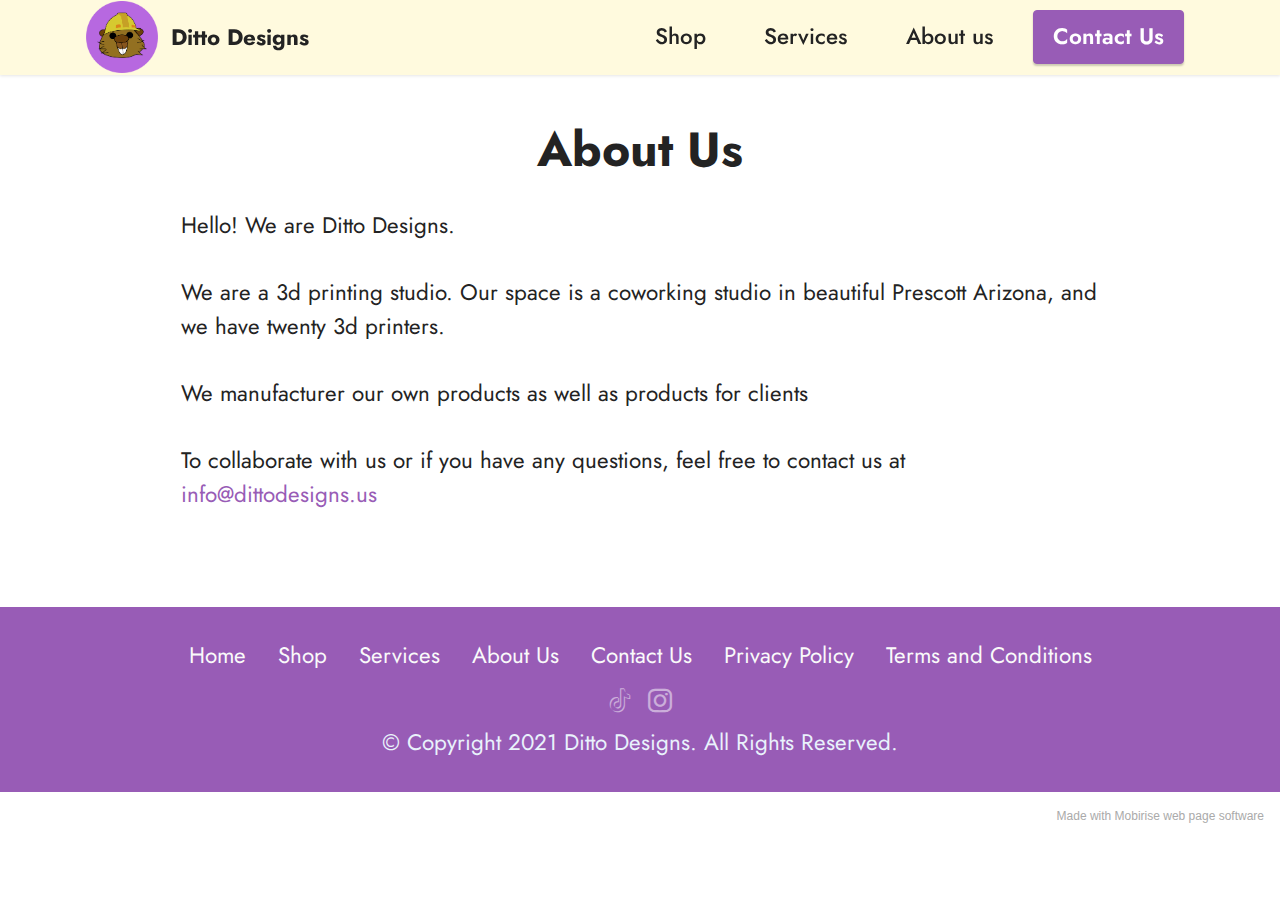
==== commit 2bd182b2: "Add files via upload" ====
--- a/about.html
+++ b/about.html
@@ -6,7 +6,7 @@
   <meta http-equiv="X-UA-Compatible" content="IE=edge">
   <meta name="generator" content="Mobirise v5.2.0, mobirise.com">
   <meta name="viewport" content="width=device-width, initial-scale=1, minimum-scale=1">
-  <link rel="shortcut icon" href="assets/images/bidoof-153x153.png" type="image/x-icon">
+  <link rel="shortcut icon" href="assets/images/beaver-pfp-211x211.png" type="image/x-icon">
   <meta name="description" content="">
   
   
@@ -25,6 +25,34 @@
   
 </head>
 <body>
+
+<!-- Analytics -->
+<!-- Global site tag (gtag.js) - Google Analytics -->
+<script async src="https://www.googletagmanager.com/gtag/js?id=G-L3RKXDDWSW"></script>
+<script>
+  window.dataLayer = window.dataLayer || [];
+  function gtag(){dataLayer.push(arguments);}
+  gtag('js', new Date());
+
+  gtag('config', 'G-L3RKXDDWSW');
+</script>
+
+<!--Start of Tawk.to Script-->
+<script type="text/javascript">
+var Tawk_API=Tawk_API||{}, Tawk_LoadStart=new Date();
+(function(){
+var s1=document.createElement("script"),s0=document.getElementsByTagName("script")[0];
+s1.async=true;
+s1.src='https://embed.tawk.to/60a5b9c7b1d5182476ba9944/1f63lrd7s';
+s1.charset='UTF-8';
+s1.setAttribute('crossorigin','*');
+s0.parentNode.insertBefore(s1,s0);
+})();
+</script>
+<!--End of Tawk.to Script-->
+<!-- /Analytics -->
+
+
   
   <section class="menu menu2 cid-sqc8o3kd5D" once="menu" id="menu2-3">
     
@@ -33,7 +61,7 @@
             <div class="navbar-brand">
                 <span class="navbar-logo">
                     <a href="index.html">
-                        <img src="assets/images/bidoof-153x153.png" alt="Bidoof" style="height: 6.6rem;">
+                        <img src="assets/images/beaver-pfp-211x211.png" alt="Bidoof" style="height: 4.5rem;">
                     </a>
                 </span>
                 <span class="navbar-caption-wrap"><a class="navbar-caption text-black text-primary display-7" href="index.html">Ditto Designs</a></span>
@@ -66,7 +94,7 @@
         <div class="row justify-content-center">
             <div class="title col-md-12 col-lg-10">
                 <h3 class="mbr-section-title mbr-fonts-style align-center mb-4 display-2">
-                    <strong>Hello World</strong></h3>
+                    <strong>About Us</strong><strong><br></strong></h3>
                 
                 
             </div>
@@ -74,7 +102,21 @@
     </div>
 </section>
 
-<section class="footer3 cid-sqc9kzKqxP" once="footers" id="footer3-5">
+<section class="content5 cid-sxUo8vhEUu" id="content5-h">
+    
+    <div class="container">
+        <div class="row justify-content-center">
+            <div class="col-md-12 col-lg-10">
+                
+                
+                <p class="mbr-text mbr-fonts-style display-7">
+                    Hello! We are Ditto Designs.<br><br>We are a 3d printing studio. Our space is a coworking studio in beautiful Prescott Arizona, and we have twenty 3d printers.<br><br>We manufacturer our own products as well as products for clients<br><br>To collaborate with us or if you have any questions, feel free to contact us at <a href="mailto:info@dittodesigns.us" class="text-primary">info@dittodesigns.us</a></p>
+            </div>
+        </div>
+    </div>
+</section>
+
+<section class="footer3 cid-sxUt5N3FW3" once="footers" id="footer3-n">
 
     
 
@@ -89,7 +131,7 @@
                     
                     
                     
-                <li class="foot-menu-item mbr-fonts-style display-7"><a class="text-white text-primary" href="index.html" target="_blank">Home</a></li><li class="foot-menu-item mbr-fonts-style display-7"><a class="text-white text-primary" href="https://www.etsy.com/shop/dittodesignsus/" target="_blank">Shop</a></li><li class="foot-menu-item mbr-fonts-style display-7"><a class="text-white text-primary" href="services.html" target="_blank">Services</a></li><li class="foot-menu-item mbr-fonts-style display-7"><a class="text-white text-primary" href="about.html" target="_blank">About Us</a></li><li class="foot-menu-item mbr-fonts-style display-7"><a class="text-white text-primary" href="contact.html" target="_blank">Contact Us</a></li></ul>
+                <li class="foot-menu-item mbr-fonts-style display-7"><a class="text-white text-primary" href="index.html" target="_blank">Home</a></li><li class="foot-menu-item mbr-fonts-style display-7"><a class="text-white text-primary" href="https://www.etsy.com/shop/dittodesignsus/" target="_blank">Shop</a></li><li class="foot-menu-item mbr-fonts-style display-7"><a class="text-white text-primary" href="services.html" target="_blank">Services</a></li><li class="foot-menu-item mbr-fonts-style display-7"><a class="text-white text-primary" href="about.html" target="_blank">About Us</a></li><li class="foot-menu-item mbr-fonts-style display-7"><a class="text-white text-primary" href="contact.html" target="_blank">Contact Us</a></li><li class="foot-menu-item mbr-fonts-style display-7"><a class="text-white text-primary" href="privacy-policy.html" target="_blank">Privacy Policy</a></li><li class="foot-menu-item mbr-fonts-style display-7"><a class="text-white text-primary" href="terms-and-conditions.html" target="_blank">Terms and Conditions</a></li></ul>
             </div>
             <div class="row social-row">
                 <div class="social-list align-right pb-2">
@@ -116,8 +158,10 @@
             </div>
         </div>
     </div>
-</section><section style="background-color: #fff; font-family: -apple-system, BlinkMacSystemFont, 'Segoe UI', 'Roboto', 'Helvetica Neue', Arial, sans-serif; color:#aaa; font-size:12px; padding: 0; align-items: center; display: flex;"><a href="https://mobirise.site/t" style="flex: 1 1; height: 3rem; padding-left: 1rem;"></a><p style="flex: 0 0 auto; margin:0; padding-right:1rem;"><a href="https://mobirise.site/s" style="color:#aaa;">Site</a> was created with Mobirise theme</p></section><script src="assets/web/assets/jquery/jquery.min.js"></script>  <script src="assets/popper/popper.min.js"></script>  <script src="assets/tether/tether.min.js"></script>  <script src="assets/bootstrap/js/bootstrap.min.js"></script>  <script src="assets/smoothscroll/smooth-scroll.js"></script>  <script src="assets/dropdown/js/nav-dropdown.js"></script>  <script src="assets/dropdown/js/navbar-dropdown.js"></script>  <script src="assets/touchswipe/jquery.touch-swipe.min.js"></script>  <script src="assets/theme/js/script.js"></script>  
+</section><section style="background-color: #fff; font-family: -apple-system, BlinkMacSystemFont, 'Segoe UI', 'Roboto', 'Helvetica Neue', Arial, sans-serif; color:#aaa; font-size:12px; padding: 0; align-items: center; display: flex;"><a href="https://mobirise.site/o" style="flex: 1 1; height: 3rem; padding-left: 1rem;"></a><p style="flex: 0 0 auto; margin:0; padding-right:1rem;"><a href="https://mobirise.site/i" style="color:#aaa;">Made with Mobirise</a> web page software</p></section><script src="assets/web/assets/jquery/jquery.min.js"></script>  <script src="assets/popper/popper.min.js"></script>  <script src="assets/tether/tether.min.js"></script>  <script src="assets/bootstrap/js/bootstrap.min.js"></script>  <script src="assets/web/assets/cookies-alert-plugin/cookies-alert-core.js"></script>  <script src="assets/web/assets/cookies-alert-plugin/cookies-alert-script.js"></script>  <script src="assets/smoothscroll/smooth-scroll.js"></script>  <script src="assets/dropdown/js/nav-dropdown.js"></script>  <script src="assets/dropdown/js/navbar-dropdown.js"></script>  <script src="assets/touchswipe/jquery.touch-swipe.min.js"></script>  <script src="assets/theme/js/script.js"></script>  
   
   
-</body>
+<div id="cookie-dialog" style="display: none;"><div id="cookiesdirective"><div style="position: fixed; top: 0; right: 0; bottom: 0; left: 0; background-color: rgb(0, 0, 0); opacity: 0.6900000000000001; z-index: 9999;"></div><div style="position: fixed; top: 0; right: 0; bottom: 0; left: 0; display: flex; align-items: center; z-index: 10000"><div class="cookie-wrapper" style="position: relative; width: 100%; max-width: 500px; margin-right: auto; margin-left: auto; padding: 1rem; text-align: center; border-radius: .3rem; box-shadow: 0 10px 40px 0 rgba(0,0,0,0.2); color:#424a4d; background:rgba(234, 239, 241, 0.99);"><div class="mbr-text"><p class="display-7">We use cookies to give you the best experience. Read our <a style='color: #424a4d; text-decoration: underline;' href='privacy-policy.html'>cookie policy</a>.</p></div><div class="mbr-section-btn"><a style="margin:0;;" class="btn btn-sm btn-primary display-7" id="impliedsubmit">Agree</a></div></div></div></div></div>
+  <input name="cookieData" type="hidden" data-cookie-customDialogSelector='#cookie-dialog' data-cookie-colorText='#424a4d' data-cookie-colorBg='rgba(234, 239, 241, 0.99)' data-cookie-textButton='Agree' data-cookie-colorButton='' data-cookie-colorLink='#424a4d' data-cookie-underlineLink='true' data-cookie-text="We use cookies to give you the best experience. Read our <a href='privacy-policy.html'>cookie policy</a>.">
+  </body>
 </html>--- a/assets/mobirise/css/mbr-additional.css
+++ b/assets/mobirise/css/mbr-additional.css
@@ -102,13 +102,13 @@
   border-radius: 4px;
 }
 .bg-primary {
-  background-color: #bb89ec !important;
+  background-color: #985cb6 !important;
 }
 .bg-success {
-  background-color: #40b0bf !important;
+  background-color: #5988af !important;
 }
 .bg-info {
-  background-color: #47b5ed !important;
+  background-color: #fefedf !important;
 }
 .bg-warning {
   background-color: #ffe161 !important;
@@ -118,8 +118,8 @@
 }
 .btn-primary,
 .btn-primary:active {
-  background-color: #bb89ec !important;
-  border-color: #bb89ec !important;
+  background-color: #985cb6 !important;
+  border-color: #985cb6 !important;
   color: #ffffff !important;
   box-shadow: 0 2px 2px 0 rgba(0, 0, 0, 0.2);
 }
@@ -128,21 +128,21 @@
 .btn-primary.focus,
 .btn-primary.active {
   color: #ffffff !important;
-  background-color: #903ee0 !important;
-  border-color: #903ee0 !important;
+  background-color: #6a3a81 !important;
+  border-color: #6a3a81 !important;
   box-shadow: 0 2px 5px 0 rgba(0, 0, 0, 0.2);
 }
 .btn-primary.disabled,
 .btn-primary:disabled {
   color: #ffffff !important;
-  background-color: #903ee0 !important;
-  border-color: #903ee0 !important;
+  background-color: #6a3a81 !important;
+  border-color: #6a3a81 !important;
 }
 .btn-secondary,
 .btn-secondary:active {
-  background-color: #ff6666 !important;
-  border-color: #ff6666 !important;
-  color: #ffffff !important;
+  background-color: #e9f2fc !important;
+  border-color: #e9f2fc !important;
+  color: #1c6eca !important;
   box-shadow: 0 2px 2px 0 rgba(0, 0, 0, 0.2);
 }
 .btn-secondary:hover,
@@ -150,42 +150,42 @@
 .btn-secondary.focus,
 .btn-secondary.active {
   color: #ffffff !important;
-  background-color: #ff0f0f !important;
-  border-color: #ff0f0f !important;
+  background-color: #9dc5f2 !important;
+  border-color: #9dc5f2 !important;
   box-shadow: 0 2px 5px 0 rgba(0, 0, 0, 0.2);
 }
 .btn-secondary.disabled,
 .btn-secondary:disabled {
-  color: #ffffff !important;
-  background-color: #ff0f0f !important;
-  border-color: #ff0f0f !important;
+  color: #1c6eca !important;
+  background-color: #9dc5f2 !important;
+  border-color: #9dc5f2 !important;
 }
 .btn-info,
 .btn-info:active {
-  background-color: #47b5ed !important;
-  border-color: #47b5ed !important;
-  color: #ffffff !important;
+  background-color: #fefedf !important;
+  border-color: #fefedf !important;
+  color: #d7d707 !important;
   box-shadow: 0 2px 2px 0 rgba(0, 0, 0, 0.2);
 }
 .btn-info:hover,
 .btn-info:focus,
 .btn-info.focus,
 .btn-info.active {
-  color: #ffffff !important;
-  background-color: #148cca !important;
-  border-color: #148cca !important;
+  color: #838304 !important;
+  background-color: #fbfb8b !important;
+  border-color: #fbfb8b !important;
   box-shadow: 0 2px 5px 0 rgba(0, 0, 0, 0.2);
 }
 .btn-info.disabled,
 .btn-info:disabled {
-  color: #ffffff !important;
-  background-color: #148cca !important;
-  border-color: #148cca !important;
+  color: #d7d707 !important;
+  background-color: #fbfb8b !important;
+  border-color: #fbfb8b !important;
 }
 .btn-success,
 .btn-success:active {
-  background-color: #40b0bf !important;
-  border-color: #40b0bf !important;
+  background-color: #5988af !important;
+  border-color: #5988af !important;
   color: #ffffff !important;
   box-shadow: 0 2px 2px 0 rgba(0, 0, 0, 0.2);
 }
@@ -194,15 +194,15 @@
 .btn-success.focus,
 .btn-success.active {
   color: #ffffff !important;
-  background-color: #2a747e !important;
-  border-color: #2a747e !important;
+  background-color: #3a5c78 !important;
+  border-color: #3a5c78 !important;
   box-shadow: 0 2px 5px 0 rgba(0, 0, 0, 0.2);
 }
 .btn-success.disabled,
 .btn-success:disabled {
   color: #ffffff !important;
-  background-color: #2a747e !important;
-  border-color: #2a747e !important;
+  background-color: #3a5c78 !important;
+  border-color: #3a5c78 !important;
 }
 .btn-warning,
 .btn-warning:active {
@@ -296,13 +296,13 @@
 .btn-primary-outline:active {
   background-color: transparent !important;
   border-color: transparent;
-  color: #bb89ec;
+  color: #985cb6;
 }
 .btn-primary-outline:hover,
 .btn-primary-outline:focus,
 .btn-primary-outline.focus,
 .btn-primary-outline.active {
-  color: #903ee0 !important;
+  color: #6a3a81 !important;
   background-color: transparent!important;
   border-color: transparent!important;
   box-shadow: none!important;
@@ -310,62 +310,62 @@
 .btn-primary-outline.disabled,
 .btn-primary-outline:disabled {
   color: #ffffff !important;
-  background-color: #bb89ec !important;
-  border-color: #bb89ec !important;
+  background-color: #985cb6 !important;
+  border-color: #985cb6 !important;
 }
 .btn-secondary-outline,
 .btn-secondary-outline:active {
   background-color: transparent !important;
   border-color: transparent;
-  color: #ff6666;
+  color: #e9f2fc;
 }
 .btn-secondary-outline:hover,
 .btn-secondary-outline:focus,
 .btn-secondary-outline.focus,
 .btn-secondary-outline.active {
-  color: #ff0f0f !important;
+  color: #9dc5f2 !important;
   background-color: transparent!important;
   border-color: transparent!important;
   box-shadow: none!important;
 }
 .btn-secondary-outline.disabled,
 .btn-secondary-outline:disabled {
-  color: #ffffff !important;
-  background-color: #ff6666 !important;
-  border-color: #ff6666 !important;
+  color: #1c6eca !important;
+  background-color: #e9f2fc !important;
+  border-color: #e9f2fc !important;
 }
 .btn-info-outline,
 .btn-info-outline:active {
   background-color: transparent !important;
   border-color: transparent;
-  color: #47b5ed;
+  color: #fefedf;
 }
 .btn-info-outline:hover,
 .btn-info-outline:focus,
 .btn-info-outline.focus,
 .btn-info-outline.active {
-  color: #148cca !important;
+  color: #fbfb8b !important;
   background-color: transparent!important;
   border-color: transparent!important;
   box-shadow: none!important;
 }
 .btn-info-outline.disabled,
 .btn-info-outline:disabled {
-  color: #ffffff !important;
-  background-color: #47b5ed !important;
-  border-color: #47b5ed !important;
+  color: #d7d707 !important;
+  background-color: #fefedf !important;
+  border-color: #fefedf !important;
 }
 .btn-success-outline,
 .btn-success-outline:active {
   background-color: transparent !important;
   border-color: transparent;
-  color: #40b0bf;
+  color: #5988af;
 }
 .btn-success-outline:hover,
 .btn-success-outline:focus,
 .btn-success-outline.focus,
 .btn-success-outline.active {
-  color: #2a747e !important;
+  color: #3a5c78 !important;
   background-color: transparent!important;
   border-color: transparent!important;
   box-shadow: none!important;
@@ -373,8 +373,8 @@
 .btn-success-outline.disabled,
 .btn-success-outline:disabled {
   color: #ffffff !important;
-  background-color: #40b0bf !important;
-  border-color: #40b0bf !important;
+  background-color: #5988af !important;
+  border-color: #5988af !important;
 }
 .btn-warning-outline,
 .btn-warning-outline:active {
@@ -461,16 +461,16 @@
   border-color: #fafafa !important;
 }
 .text-primary {
-  color: #bb89ec !important;
+  color: #985cb6 !important;
 }
 .text-secondary {
-  color: #ff6666 !important;
+  color: #e9f2fc !important;
 }
 .text-success {
-  color: #40b0bf !important;
+  color: #5988af !important;
 }
 .text-info {
-  color: #47b5ed !important;
+  color: #fefedf !important;
 }
 .text-warning {
   color: #ffe161 !important;
@@ -487,22 +487,22 @@
 a.text-primary:hover,
 a.text-primary:focus,
 a.text-primary.active {
-  color: #8831de !important;
+  color: #613577 !important;
 }
 a.text-secondary:hover,
 a.text-secondary:focus,
 a.text-secondary.active {
-  color: #ff0000 !important;
+  color: #8fbdf0 !important;
 }
 a.text-success:hover,
 a.text-success:focus,
 a.text-success.active {
-  color: #266a73 !important;
+  color: #35546d !important;
 }
 a.text-info:hover,
 a.text-info:focus,
 a.text-info.active {
-  color: #1283bc !important;
+  color: #fbfb7c !important;
 }
 a.text-warning:hover,
 a.text-warning:focus,
@@ -538,7 +538,7 @@
   background-position: 0px 1.2em;
 }
 .nav-tabs .nav-link.active {
-  color: #bb89ec;
+  color: #985cb6;
 }
 .nav-tabs .nav-link:not(.active) {
   color: #232323;
@@ -547,7 +547,7 @@
   background-color: #70c770;
 }
 .alert-info {
-  background-color: #47b5ed;
+  background-color: #fefedf;
 }
 .alert-warning {
   background-color: #ffe161;
@@ -556,8 +556,8 @@
   background-color: #ff9966;
 }
 .mbr-gallery-filter li.active .btn {
-  background-color: #bb89ec;
-  border-color: #bb89ec;
+  background-color: #985cb6;
+  border-color: #985cb6;
   color: #ffffff;
 }
 .mbr-gallery-filter li.active .btn:focus {
@@ -565,15 +565,15 @@
 }
 a,
 a:hover {
-  color: #bb89ec;
+  color: #985cb6;
 }
 .mbr-plan-header.bg-primary .mbr-plan-subtitle,
 .mbr-plan-header.bg-primary .mbr-plan-price-desc {
-  color: #ffffff;
+  color: #d0b4dd;
 }
 .mbr-plan-header.bg-success .mbr-plan-subtitle,
 .mbr-plan-header.bg-success .mbr-plan-price-desc {
-  color: #a0d8df;
+  color: #afc6d8;
 }
 .mbr-plan-header.bg-info .mbr-plan-subtitle,
 .mbr-plan-header.bg-info .mbr-plan-price-desc {
@@ -603,7 +603,7 @@
 .form-control:hover,
 .form-control:focus {
   box-shadow: rgba(0, 0, 0, 0.07) 0px 1px 1px 0px, rgba(0, 0, 0, 0.07) 0px 1px 3px 0px, rgba(0, 0, 0, 0.03) 0px 0px 0px 1px;
-  border-color: #bb89ec !important;
+  border-color: #985cb6 !important;
 }
 .form-control:-webkit-input-placeholder {
   font-family: 'Jost', sans-serif;
@@ -615,19 +615,19 @@
   font-size: 1.75rem;
 }
 blockquote {
-  border-color: #bb89ec;
+  border-color: #985cb6;
 }
 /* Forms */
 .jq-selectbox li:hover,
 .jq-selectbox li.selected {
-  background-color: #bb89ec;
+  background-color: #985cb6;
   color: #ffffff;
 }
 .jq-number__spin {
   transition: 0.25s ease;
 }
 .jq-number__spin:hover {
-  border-color: #bb89ec;
+  border-color: #985cb6;
 }
 .jq-selectbox .jq-selectbox__trigger-arrow,
 .jq-number__spin.minus:after,
@@ -639,20 +639,20 @@
 .jq-selectbox:hover .jq-selectbox__trigger-arrow,
 .jq-number__spin.minus:hover:after,
 .jq-number__spin.plus:hover:after {
-  border-top-color: #bb89ec;
-  border-bottom-color: #bb89ec;
+  border-top-color: #985cb6;
+  border-bottom-color: #985cb6;
 }
 .xdsoft_datetimepicker .xdsoft_calendar td.xdsoft_default,
 .xdsoft_datetimepicker .xdsoft_calendar td.xdsoft_current,
 .xdsoft_datetimepicker .xdsoft_timepicker .xdsoft_time_box > div > div.xdsoft_current {
-  color: #000000 !important;
-  background-color: #bb89ec !important;
+  color: #ffffff !important;
+  background-color: #985cb6 !important;
   box-shadow: none !important;
 }
 .xdsoft_datetimepicker .xdsoft_calendar td:hover,
 .xdsoft_datetimepicker .xdsoft_timepicker .xdsoft_time_box > div > div:hover {
   color: #000000 !important;
-  background: #ff6666 !important;
+  background: #e9f2fc !important;
   box-shadow: none !important;
 }
 .lazy-bg {
@@ -677,7 +677,7 @@
   top: 50%;
   left: 50%;
   transform: translateX(-50%) translateY(-50%);
-  background-image: url("data:image/svg+xml;charset=UTF-8,%3csvg width='32' height='32' viewBox='0 0 64 64' xmlns='http://www.w3.org/2000/svg' stroke='%23bb89ec' %3e%3cg fill='none' fill-rule='evenodd'%3e%3cg transform='translate(16 16)' stroke-width='2'%3e%3ccircle stroke-opacity='.5' cx='16' cy='16' r='16'/%3e%3cpath d='M32 16c0-9.94-8.06-16-16-16'%3e%3canimateTransform attributeName='transform' type='rotate' from='0 16 16' to='360 16 16' dur='1s' repeatCount='indefinite'/%3e%3c/path%3e%3c/g%3e%3c/g%3e%3c/svg%3e");
+  background-image: url("data:image/svg+xml;charset=UTF-8,%3csvg width='32' height='32' viewBox='0 0 64 64' xmlns='http://www.w3.org/2000/svg' stroke='%23985cb6' %3e%3cg fill='none' fill-rule='evenodd'%3e%3cg transform='translate(16 16)' stroke-width='2'%3e%3ccircle stroke-opacity='.5' cx='16' cy='16' r='16'/%3e%3cpath d='M32 16c0-9.94-8.06-16-16-16'%3e%3canimateTransform attributeName='transform' type='rotate' from='0 16 16' to='360 16 16' dur='1s' repeatCount='indefinite'/%3e%3c/path%3e%3c/g%3e%3c/g%3e%3c/svg%3e");
 }
 section.lazy-placeholder:after {
   opacity: 0.5;
@@ -724,7 +724,7 @@
 }
 .cid-sqc8o3kd5D .dropdown-item:hover,
 .cid-sqc8o3kd5D .dropdown-item:focus {
-  background: #bb89ec !important;
+  background: #985cb6 !important;
   color: white !important;
 }
 .cid-sqc8o3kd5D .dropdown-item:first-child {
@@ -758,7 +758,7 @@
 }
 .cid-sqc8o3kd5D .dropdown-menu,
 .cid-sqc8o3kd5D .navbar.opened {
-  background: #ffebc8 !important;
+  background: #fffade !important;
 }
 .cid-sqc8o3kd5D .nav-item:focus,
 .cid-sqc8o3kd5D .nav-link:focus {
@@ -793,7 +793,7 @@
   transition: all 0.3s;
   border-bottom: 1px solid transparent;
   box-shadow: 0 1px 3px 0 rgba(0, 0, 0, 0.1);
-  background: #ffebc8;
+  background: #fffade;
 }
 .cid-sqc8o3kd5D .navbar.opened {
   transition: all 0.3s;
@@ -819,7 +819,7 @@
 }
 @media (min-width: 992px) {
   .cid-sqc8o3kd5D .navbar.collapsed.opened:not(.navbar-short) .navbar-collapse {
-    max-height: calc(98.5vh - 6.6rem);
+    max-height: calc(98.5vh - 4.5rem);
   }
 }
 .cid-sqc8o3kd5D .navbar.collapsed .dropdown-menu .dropdown-submenu {
@@ -938,7 +938,7 @@
   padding: 0.667em 1.667em;
 }
 .cid-sqc8o3kd5D .navbar.navbar-expand-lg .dropdown .dropdown-menu {
-  background: #ffebc8;
+  background: #fffade;
 }
 .cid-sqc8o3kd5D .navbar.navbar-expand-lg .dropdown .dropdown-menu .dropdown-submenu {
   margin: 0;
@@ -1044,7 +1044,7 @@
   background-image: url("../../../assets/images/background5.jpg");
 }
 .cid-sqcaH6y72Z .number-wrap {
-  color: #bb89ec;
+  color: #985cb6;
   text-align: center;
 }
 .cid-sqcaH6y72Z .number {
@@ -1077,25 +1077,25 @@
 .cid-sqcaH6y72Z H3 {
   color: #ffffff;
 }
-.cid-sqc9kzKqxP {
+.cid-sxUt5N3FW3 {
   padding-top: 2rem;
   padding-bottom: 2rem;
-  background-color: #bb89ec;
-}
-.cid-sqc9kzKqxP .row-links {
+  background-color: #985cb6;
+}
+.cid-sxUt5N3FW3 .row-links {
   width: 100%;
   justify-content: center;
 }
-.cid-sqc9kzKqxP .social-row {
+.cid-sxUt5N3FW3 .social-row {
   width: 100%;
   justify-content: center;
 }
-.cid-sqc9kzKqxP .media-container-row {
+.cid-sxUt5N3FW3 .media-container-row {
   flex-direction: column;
   justify-content: center;
   align-items: center;
 }
-.cid-sqc9kzKqxP .media-container-row .foot-menu {
+.cid-sxUt5N3FW3 .media-container-row .foot-menu {
   list-style: none;
   display: flex;
   justify-content: center;
@@ -1103,13 +1103,13 @@
   padding: 0;
   margin-bottom: 0;
 }
-.cid-sqc9kzKqxP .media-container-row .foot-menu li {
+.cid-sxUt5N3FW3 .media-container-row .foot-menu li {
   padding: 0 1rem 1rem 1rem;
 }
-.cid-sqc9kzKqxP .media-container-row .foot-menu li p {
+.cid-sxUt5N3FW3 .media-container-row .foot-menu li p {
   margin: 0;
 }
-.cid-sqc9kzKqxP .media-container-row .social-list {
+.cid-sxUt5N3FW3 .media-container-row .social-list {
   padding-left: 0;
   margin-bottom: 0;
   list-style: none;
@@ -1117,33 +1117,36 @@
   flex-wrap: wrap;
   justify-content: flex-end;
 }
-.cid-sqc9kzKqxP .media-container-row .social-list .mbr-iconfont-social {
+.cid-sxUt5N3FW3 .media-container-row .social-list .mbr-iconfont-social {
   font-size: 1.5rem;
   color: #ffffff;
 }
-.cid-sqc9kzKqxP .media-container-row .social-list .soc-item {
+.cid-sxUt5N3FW3 .media-container-row .social-list .soc-item {
   margin: 0 .5rem;
 }
-.cid-sqc9kzKqxP .media-container-row .social-list a {
+.cid-sxUt5N3FW3 .media-container-row .social-list a {
   margin: 0;
   opacity: .5;
   transition: .2s linear;
 }
-.cid-sqc9kzKqxP .media-container-row .social-list a:hover {
+.cid-sxUt5N3FW3 .media-container-row .social-list a:hover {
   opacity: 1;
 }
 @media (max-width: 767px) {
-  .cid-sqc9kzKqxP .media-container-row .social-list {
+  .cid-sxUt5N3FW3 .media-container-row .social-list {
     -webkit-justify-content: center;
     justify-content: center;
   }
 }
-.cid-sqc9kzKqxP .media-container-row .row-copirayt {
+.cid-sxUt5N3FW3 .media-container-row .row-copirayt {
   word-break: break-word;
   width: 100%;
 }
-.cid-sqc9kzKqxP .media-container-row .row-copirayt p {
+.cid-sxUt5N3FW3 .media-container-row .row-copirayt p {
   width: 100%;
+}
+.cid-sxUt5N3FW3 .media-container-row .mbr-text {
+  color: #e9f2fc;
 }
 .cid-sqc8o3kd5D {
   z-index: 1000;
@@ -1181,7 +1184,7 @@
 }
 .cid-sqc8o3kd5D .dropdown-item:hover,
 .cid-sqc8o3kd5D .dropdown-item:focus {
-  background: #bb89ec !important;
+  background: #985cb6 !important;
   color: white !important;
 }
 .cid-sqc8o3kd5D .dropdown-item:first-child {
@@ -1276,7 +1279,7 @@
 }
 @media (min-width: 992px) {
   .cid-sqc8o3kd5D .navbar.collapsed.opened:not(.navbar-short) .navbar-collapse {
-    max-height: calc(98.5vh - 6.6rem);
+    max-height: calc(98.5vh - 4.5rem);
   }
 }
 .cid-sqc8o3kd5D .navbar.collapsed .dropdown-menu .dropdown-submenu {
@@ -1497,266 +1500,10 @@
     left: -1rem;
   }
 }
-.cid-sqciKAAkVD {
-  padding-top: 7rem;
-  padding-bottom: 4rem;
-  background-color: #ffffff;
-}
-.cid-sqciKAAkVD .row {
-  margin-left: 0;
-  margin-right: 0;
-}
-.cid-sqciKAAkVD .item {
-  padding-left: 0;
-  padding-right: 0;
-}
-.cid-sqciKAAkVD .item-wrapper {
-  height: 100%;
-  position: relative;
-}
-.cid-sqciKAAkVD .item-wrapper img {
-  height: 100%;
-  object-fit: cover;
-}
-.cid-sqciKAAkVD .item-wrapper .icon-wrapper {
-  pointer-events: none;
-  position: absolute;
-  width: 60px;
-  height: 60px;
-  font-size: 22px;
-  left: 50%;
-  top: 50%;
-  display: flex;
-  align-items: center;
-  justify-content: center;
-  border: 2px solid #ffffff;
-  border-radius: 50%;
-  opacity: 0;
-  color: #ffffff;
-  transform: translateX(-50%) translateY(-50%);
-  background-color: #1b1b1b;
-  transition: 0.2s;
-}
-.cid-sqciKAAkVD .item-wrapper:hover .icon-wrapper {
-  opacity: 0.7;
-}
-.cid-sqciKAAkVD .carousel-control,
-.cid-sqciKAAkVD .close {
-  background: #1b1b1b;
-}
-.cid-sqciKAAkVD .carousel-control-prev {
-  margin-left: 2.5rem;
-}
-.cid-sqciKAAkVD .carousel-control-prev span {
-  margin-right: 5px;
-}
-.cid-sqciKAAkVD .carousel-control-next {
-  margin-right: 2.5rem;
-}
-.cid-sqciKAAkVD .carousel-control-next span {
-  margin-left: 5px;
-}
-.cid-sqciKAAkVD .close {
-  position: fixed;
-  opacity: 0.5;
-  font-size: 22px;
-  font-weight: 300;
-  width: 60px;
-  height: 60px;
-  border-radius: 50%;
-  color: #fff;
-  top: 2.5rem;
-  right: 2.5rem;
-  border: 2px solid #fff;
-  text-shadow: none;
-  z-index: 5;
-  transition: opacity 0.3s ease;
-  font-family: 'Moririse2';
-  align-items: center;
-  justify-content: center;
-  display: flex;
-}
-.cid-sqciKAAkVD .close::before {
-  content: '\e91a';
-}
-.cid-sqciKAAkVD .close:hover {
-  opacity: 1;
-  background: #000;
-  color: #fff;
-}
-.cid-sqciKAAkVD .carousel-control {
-  display: flex;
-  top: 50%;
-  width: 60px;
-  height: 60px;
-  margin-top: -1.5rem;
-  font-size: 22px;
-  background-color: rgba(0, 0, 0, 0.5);
-  border: 2px solid #fff;
-  border-radius: 50%;
-  transition: all 0.3s;
-}
-.cid-sqciKAAkVD .carousel-control.carousel-control-prev {
-  left: 0;
-  margin-left: 2.5rem;
-}
-.cid-sqciKAAkVD .carousel-control.carousel-control-next {
-  right: 0;
-  margin-right: 2.5rem;
-}
-@media (max-width: 767px) {
-  .cid-sqciKAAkVD .carousel-control {
-    top: auto;
-    bottom: 1rem;
-  }
-}
-.cid-sqciKAAkVD .carousel-indicators {
-  position: absolute;
-  bottom: 0;
-  margin-bottom: 3px;
-}
-.cid-sqciKAAkVD .carousel-indicators li {
-  max-width: 15px;
-  height: 15px;
-  width: 15px;
-  max-height: 15px;
-  margin: 3px;
-  background-color: rgba(0, 0, 0, 0.5);
-  border: 2px solid #fff;
-  border-radius: 50%;
-  opacity: 0.5;
-  transition: all 0.3s;
-}
-.cid-sqciKAAkVD .carousel-indicators li.active,
-.cid-sqciKAAkVD .carousel-indicators li:hover {
-  opacity: 0.9;
-}
-.cid-sqciKAAkVD .carousel-indicators li::after,
-.cid-sqciKAAkVD .carousel-indicators li::before {
-  content: none;
-}
-.cid-sqciKAAkVD .carousel-indicators.ie-fix {
-  left: 50%;
-  display: block;
-  width: 60%;
-  margin-left: -30%;
-  text-align: center;
-}
-@media (max-width: 768px) {
-  .cid-sqciKAAkVD .carousel-indicators {
-    display: none !important;
-  }
-}
-@media (max-width: 991px) {
-  .cid-sqciKAAkVD .carousel-indicators {
-    margin-bottom: 3.625rem !important;
-    padding-left: 2.5rem;
-    padding-right: 2.5rem;
-  }
-}
-@media (max-width: 767px) {
-  .cid-sqciKAAkVD .carousel-indicators {
-    display: none;
-  }
-}
-.cid-sqciKAAkVD .carousel-inner {
-  display: flex;
-  align-items: center;
-}
-.cid-sqciKAAkVD .carousel-inner > .active {
-  display: block;
-}
-.cid-sqciKAAkVD .carousel-control.left {
-  left: 0;
-  margin-left: 2.5rem;
-}
-.cid-sqciKAAkVD .carousel-control.right {
-  right: 0;
-  margin-right: 2.5rem;
-}
-.cid-sqciKAAkVD .carousel-control:hover {
-  background: #1b1b1b;
-  color: #fff;
-  opacity: 1;
-}
-@media (max-width: 768px) {
-  .cid-sqciKAAkVD .carousel-control,
-  .cid-sqciKAAkVD .carousel-indicators,
-  .cid-sqciKAAkVD .modal .close {
-    position: fixed;
-  }
-}
-@media (max-width: 767px) {
-  .cid-sqciKAAkVD .mbr-slider .carousel-control {
-    top: auto;
-    bottom: 20px;
-  }
-  .cid-sqciKAAkVD .mbr-slider > .container .carousel-control {
-    margin-bottom: 0;
-  }
-}
-.cid-sqciKAAkVD .carousel-indicators .active,
-.cid-sqciKAAkVD .carousel-indicators li {
-  width: 7px;
-  height: 7px;
-  margin: 3px;
-  background: #000000;
-  opacity: 0.5;
-  border: 4px solid #000000;
-}
-.cid-sqciKAAkVD .carousel-indicators .active {
-  background: #fff;
-}
-.cid-sqciKAAkVD .carousel-indicators li {
-  max-width: 15px;
-  max-height: 15px;
-  border-radius: 50%;
-}
-.cid-sqciKAAkVD .modal {
-  padding-left: 0 !important;
-  position: fixed;
-  overflow: hidden;
-  padding-right: 0 !important;
-}
-.cid-sqciKAAkVD .modal-dialog {
-  margin: 0 auto;
-  max-width: 100%;
-  padding-left: 1rem;
-  padding-right: 1rem;
-}
-.cid-sqciKAAkVD .modal-content {
-  border-radius: 0;
-  border: none;
-  background: transparent;
-}
-.cid-sqciKAAkVD .modal-body {
-  padding: 0;
-  display: flex;
-  align-items: center;
-}
-.cid-sqciKAAkVD .modal-body img {
-  width: 100%;
-  object-fit: contain;
-  max-height: calc(100vh - 1.75rem);
-}
-.cid-sqciKAAkVD .carousel {
-  width: 100%;
-}
-.cid-sqciKAAkVD .modal-backdrop.in {
-  opacity: 0.8;
-}
-.cid-sqciKAAkVD .modal.fade .modal-dialog {
-  transition: margin-top 0.3s ease-out;
-}
-.cid-sqciKAAkVD .modal.fade .modal-dialog,
-.cid-sqciKAAkVD .modal.in .modal-dialog {
-  transform: none;
-}
-.cid-sqciKAAkVD .mbr-gallery .item-wrapper {
-  cursor: pointer;
-}
-.cid-sqciKAAkVD H6 {
-  text-align: center;
+.cid-sxUFzfChx7 {
+  padding-top: 5rem;
+  padding-bottom: 5rem;
+  background-image: url("../../../assets/images/minkus-acnintiifd8-unsplash-885x589.jpg");
 }
 .cid-sqcgPrRsJU {
   padding-top: 1rem;
@@ -1794,7 +1541,7 @@
   transform: translateY(-50%);
   content: "\e908";
   font-family: 'Moririse2' !important;
-  color: #bb89ec;
+  color: #985cb6;
   font-size: 0.8rem;
 }
 .cid-sqcgPrRsJU .mbr-section-btn {
@@ -1811,7 +1558,7 @@
 .cid-sqceB7spkY .mbr-iconfont {
   font-size: 1.4rem !important;
   font-family: 'Moririse2' !important;
-  color: #bb89ec;
+  color: #985cb6;
   margin-left: 1rem;
 }
 .cid-sqceB7spkY .panel-group {
@@ -1839,30 +1586,30 @@
   background-color: #ffffff;
 }
 .cid-sqci7V28a8 .line {
-  background-color: #bb89ec;
+  background-color: #985cb6;
   align: center;
   height: 2px;
   margin: 0 auto;
 }
-.cid-sqc9kzKqxP {
+.cid-sxUt5N3FW3 {
   padding-top: 2rem;
   padding-bottom: 2rem;
-  background-color: #bb89ec;
-}
-.cid-sqc9kzKqxP .row-links {
+  background-color: #985cb6;
+}
+.cid-sxUt5N3FW3 .row-links {
   width: 100%;
   justify-content: center;
 }
-.cid-sqc9kzKqxP .social-row {
+.cid-sxUt5N3FW3 .social-row {
   width: 100%;
   justify-content: center;
 }
-.cid-sqc9kzKqxP .media-container-row {
+.cid-sxUt5N3FW3 .media-container-row {
   flex-direction: column;
   justify-content: center;
   align-items: center;
 }
-.cid-sqc9kzKqxP .media-container-row .foot-menu {
+.cid-sxUt5N3FW3 .media-container-row .foot-menu {
   list-style: none;
   display: flex;
   justify-content: center;
@@ -1870,13 +1617,13 @@
   padding: 0;
   margin-bottom: 0;
 }
-.cid-sqc9kzKqxP .media-container-row .foot-menu li {
+.cid-sxUt5N3FW3 .media-container-row .foot-menu li {
   padding: 0 1rem 1rem 1rem;
 }
-.cid-sqc9kzKqxP .media-container-row .foot-menu li p {
+.cid-sxUt5N3FW3 .media-container-row .foot-menu li p {
   margin: 0;
 }
-.cid-sqc9kzKqxP .media-container-row .social-list {
+.cid-sxUt5N3FW3 .media-container-row .social-list {
   padding-left: 0;
   margin-bottom: 0;
   list-style: none;
@@ -1884,33 +1631,36 @@
   flex-wrap: wrap;
   justify-content: flex-end;
 }
-.cid-sqc9kzKqxP .media-container-row .social-list .mbr-iconfont-social {
+.cid-sxUt5N3FW3 .media-container-row .social-list .mbr-iconfont-social {
   font-size: 1.5rem;
   color: #ffffff;
 }
-.cid-sqc9kzKqxP .media-container-row .social-list .soc-item {
+.cid-sxUt5N3FW3 .media-container-row .social-list .soc-item {
   margin: 0 .5rem;
 }
-.cid-sqc9kzKqxP .media-container-row .social-list a {
+.cid-sxUt5N3FW3 .media-container-row .social-list a {
   margin: 0;
   opacity: .5;
   transition: .2s linear;
 }
-.cid-sqc9kzKqxP .media-container-row .social-list a:hover {
+.cid-sxUt5N3FW3 .media-container-row .social-list a:hover {
   opacity: 1;
 }
 @media (max-width: 767px) {
-  .cid-sqc9kzKqxP .media-container-row .social-list {
+  .cid-sxUt5N3FW3 .media-container-row .social-list {
     -webkit-justify-content: center;
     justify-content: center;
   }
 }
-.cid-sqc9kzKqxP .media-container-row .row-copirayt {
+.cid-sxUt5N3FW3 .media-container-row .row-copirayt {
   word-break: break-word;
   width: 100%;
 }
-.cid-sqc9kzKqxP .media-container-row .row-copirayt p {
+.cid-sxUt5N3FW3 .media-container-row .row-copirayt p {
   width: 100%;
+}
+.cid-sxUt5N3FW3 .media-container-row .mbr-text {
+  color: #e9f2fc;
 }
 .cid-sqc8o3kd5D {
   z-index: 1000;
@@ -1948,7 +1698,7 @@
 }
 .cid-sqc8o3kd5D .dropdown-item:hover,
 .cid-sqc8o3kd5D .dropdown-item:focus {
-  background: #bb89ec !important;
+  background: #985cb6 !important;
   color: white !important;
 }
 .cid-sqc8o3kd5D .dropdown-item:first-child {
@@ -2043,7 +1793,7 @@
 }
 @media (min-width: 992px) {
   .cid-sqc8o3kd5D .navbar.collapsed.opened:not(.navbar-short) .navbar-collapse {
-    max-height: calc(98.5vh - 6.6rem);
+    max-height: calc(98.5vh - 4.5rem);
   }
 }
 .cid-sqc8o3kd5D .navbar.collapsed .dropdown-menu .dropdown-submenu {
@@ -2265,29 +2015,34 @@
   }
 }
 .cid-sqcjxO3zRh {
-  padding-top: 5rem;
+  padding-top: 4rem;
+  padding-bottom: 0rem;
+  background-color: #ffffff;
+}
+.cid-sxUo8vhEUu {
+  padding-top: 0rem;
   padding-bottom: 5rem;
   background-color: #ffffff;
 }
-.cid-sqc9kzKqxP {
+.cid-sxUt5N3FW3 {
   padding-top: 2rem;
   padding-bottom: 2rem;
-  background-color: #bb89ec;
-}
-.cid-sqc9kzKqxP .row-links {
+  background-color: #985cb6;
+}
+.cid-sxUt5N3FW3 .row-links {
   width: 100%;
   justify-content: center;
 }
-.cid-sqc9kzKqxP .social-row {
+.cid-sxUt5N3FW3 .social-row {
   width: 100%;
   justify-content: center;
 }
-.cid-sqc9kzKqxP .media-container-row {
+.cid-sxUt5N3FW3 .media-container-row {
   flex-direction: column;
   justify-content: center;
   align-items: center;
 }
-.cid-sqc9kzKqxP .media-container-row .foot-menu {
+.cid-sxUt5N3FW3 .media-container-row .foot-menu {
   list-style: none;
   display: flex;
   justify-content: center;
@@ -2295,13 +2050,13 @@
   padding: 0;
   margin-bottom: 0;
 }
-.cid-sqc9kzKqxP .media-container-row .foot-menu li {
+.cid-sxUt5N3FW3 .media-container-row .foot-menu li {
   padding: 0 1rem 1rem 1rem;
 }
-.cid-sqc9kzKqxP .media-container-row .foot-menu li p {
+.cid-sxUt5N3FW3 .media-container-row .foot-menu li p {
   margin: 0;
 }
-.cid-sqc9kzKqxP .media-container-row .social-list {
+.cid-sxUt5N3FW3 .media-container-row .social-list {
   padding-left: 0;
   margin-bottom: 0;
   list-style: none;
@@ -2309,33 +2064,36 @@
   flex-wrap: wrap;
   justify-content: flex-end;
 }
-.cid-sqc9kzKqxP .media-container-row .social-list .mbr-iconfont-social {
+.cid-sxUt5N3FW3 .media-container-row .social-list .mbr-iconfont-social {
   font-size: 1.5rem;
   color: #ffffff;
 }
-.cid-sqc9kzKqxP .media-container-row .social-list .soc-item {
+.cid-sxUt5N3FW3 .media-container-row .social-list .soc-item {
   margin: 0 .5rem;
 }
-.cid-sqc9kzKqxP .media-container-row .social-list a {
+.cid-sxUt5N3FW3 .media-container-row .social-list a {
   margin: 0;
   opacity: .5;
   transition: .2s linear;
 }
-.cid-sqc9kzKqxP .media-container-row .social-list a:hover {
+.cid-sxUt5N3FW3 .media-container-row .social-list a:hover {
   opacity: 1;
 }
 @media (max-width: 767px) {
-  .cid-sqc9kzKqxP .media-container-row .social-list {
+  .cid-sxUt5N3FW3 .media-container-row .social-list {
     -webkit-justify-content: center;
     justify-content: center;
   }
 }
-.cid-sqc9kzKqxP .media-container-row .row-copirayt {
+.cid-sxUt5N3FW3 .media-container-row .row-copirayt {
   word-break: break-word;
   width: 100%;
 }
-.cid-sqc9kzKqxP .media-container-row .row-copirayt p {
+.cid-sxUt5N3FW3 .media-container-row .row-copirayt p {
   width: 100%;
+}
+.cid-sxUt5N3FW3 .media-container-row .mbr-text {
+  color: #e9f2fc;
 }
 .cid-sqc8o3kd5D {
   z-index: 1000;
@@ -2373,7 +2131,7 @@
 }
 .cid-sqc8o3kd5D .dropdown-item:hover,
 .cid-sqc8o3kd5D .dropdown-item:focus {
-  background: #bb89ec !important;
+  background: #985cb6 !important;
   color: white !important;
 }
 .cid-sqc8o3kd5D .dropdown-item:first-child {
@@ -2407,7 +2165,7 @@
 }
 .cid-sqc8o3kd5D .dropdown-menu,
 .cid-sqc8o3kd5D .navbar.opened {
-  background: #ffebc8 !important;
+  background: #fffade !important;
 }
 .cid-sqc8o3kd5D .nav-item:focus,
 .cid-sqc8o3kd5D .nav-link:focus {
@@ -2442,7 +2200,7 @@
   transition: all 0.3s;
   border-bottom: 1px solid transparent;
   box-shadow: 0 1px 3px 0 rgba(0, 0, 0, 0.1);
-  background: #ffebc8;
+  background: #fffade;
 }
 .cid-sqc8o3kd5D .navbar.opened {
   transition: all 0.3s;
@@ -2468,7 +2226,7 @@
 }
 @media (min-width: 992px) {
   .cid-sqc8o3kd5D .navbar.collapsed.opened:not(.navbar-short) .navbar-collapse {
-    max-height: calc(98.5vh - 6.6rem);
+    max-height: calc(98.5vh - 4.5rem);
   }
 }
 .cid-sqc8o3kd5D .navbar.collapsed .dropdown-menu .dropdown-submenu {
@@ -2587,7 +2345,7 @@
   padding: 0.667em 1.667em;
 }
 .cid-sqc8o3kd5D .navbar.navbar-expand-lg .dropdown .dropdown-menu {
-  background: #ffebc8;
+  background: #fffade;
 }
 .cid-sqc8o3kd5D .navbar.navbar-expand-lg .dropdown .dropdown-menu .dropdown-submenu {
   margin: 0;
@@ -2711,7 +2469,7 @@
   }
 }
 .cid-sqcflpWeSj .mbr-section-title {
-  color: #bb89ec;
+  color: #985cb6;
 }
 .cid-sqcgbzH8jb {
   padding-top: 5rem;
@@ -2719,30 +2477,30 @@
   background-color: #ffffff;
 }
 .cid-sqcgbzH8jb .line {
-  background-color: #bb89ec;
+  background-color: #985cb6;
   align: center;
   height: 2px;
   margin: 0 auto;
 }
-.cid-sqc9kzKqxP {
+.cid-sxUt5N3FW3 {
   padding-top: 2rem;
   padding-bottom: 2rem;
-  background-color: #bb89ec;
-}
-.cid-sqc9kzKqxP .row-links {
+  background-color: #985cb6;
+}
+.cid-sxUt5N3FW3 .row-links {
   width: 100%;
   justify-content: center;
 }
-.cid-sqc9kzKqxP .social-row {
+.cid-sxUt5N3FW3 .social-row {
   width: 100%;
   justify-content: center;
 }
-.cid-sqc9kzKqxP .media-container-row {
+.cid-sxUt5N3FW3 .media-container-row {
   flex-direction: column;
   justify-content: center;
   align-items: center;
 }
-.cid-sqc9kzKqxP .media-container-row .foot-menu {
+.cid-sxUt5N3FW3 .media-container-row .foot-menu {
   list-style: none;
   display: flex;
   justify-content: center;
@@ -2750,13 +2508,13 @@
   padding: 0;
   margin-bottom: 0;
 }
-.cid-sqc9kzKqxP .media-container-row .foot-menu li {
+.cid-sxUt5N3FW3 .media-container-row .foot-menu li {
   padding: 0 1rem 1rem 1rem;
 }
-.cid-sqc9kzKqxP .media-container-row .foot-menu li p {
+.cid-sxUt5N3FW3 .media-container-row .foot-menu li p {
   margin: 0;
 }
-.cid-sqc9kzKqxP .media-container-row .social-list {
+.cid-sxUt5N3FW3 .media-container-row .social-list {
   padding-left: 0;
   margin-bottom: 0;
   list-style: none;
@@ -2764,31 +2522,457 @@
   flex-wrap: wrap;
   justify-content: flex-end;
 }
-.cid-sqc9kzKqxP .media-container-row .social-list .mbr-iconfont-social {
+.cid-sxUt5N3FW3 .media-container-row .social-list .mbr-iconfont-social {
   font-size: 1.5rem;
   color: #ffffff;
 }
-.cid-sqc9kzKqxP .media-container-row .social-list .soc-item {
+.cid-sxUt5N3FW3 .media-container-row .social-list .soc-item {
   margin: 0 .5rem;
 }
-.cid-sqc9kzKqxP .media-container-row .social-list a {
+.cid-sxUt5N3FW3 .media-container-row .social-list a {
   margin: 0;
   opacity: .5;
   transition: .2s linear;
 }
-.cid-sqc9kzKqxP .media-container-row .social-list a:hover {
+.cid-sxUt5N3FW3 .media-container-row .social-list a:hover {
   opacity: 1;
 }
 @media (max-width: 767px) {
-  .cid-sqc9kzKqxP .media-container-row .social-list {
+  .cid-sxUt5N3FW3 .media-container-row .social-list {
     -webkit-justify-content: center;
     justify-content: center;
   }
 }
-.cid-sqc9kzKqxP .media-container-row .row-copirayt {
+.cid-sxUt5N3FW3 .media-container-row .row-copirayt {
   word-break: break-word;
   width: 100%;
 }
-.cid-sqc9kzKqxP .media-container-row .row-copirayt p {
+.cid-sxUt5N3FW3 .media-container-row .row-copirayt p {
   width: 100%;
 }
+.cid-sxUt5N3FW3 .media-container-row .mbr-text {
+  color: #e9f2fc;
+}
+.cid-sqc8o3kd5D {
+  z-index: 1000;
+  width: 100%;
+  position: relative;
+  min-height: 60px;
+}
+.cid-sqc8o3kd5D nav.navbar {
+  position: fixed;
+}
+.cid-sqc8o3kd5D .dropdown-item:before {
+  font-family: Moririse2 !important;
+  content: "\e966";
+  display: inline-block;
+  width: 0;
+  position: absolute;
+  left: 1rem;
+  top: 0.5rem;
+  margin-right: 0.5rem;
+  line-height: 1;
+  font-size: inherit;
+  vertical-align: middle;
+  text-align: center;
+  overflow: hidden;
+  transform: scale(0, 1);
+  transition: all 0.25s ease-in-out;
+}
+.cid-sqc8o3kd5D .dropdown-menu {
+  padding: 0;
+  border-radius: 4px;
+  box-shadow: 0 1px 3px 0 rgba(0, 0, 0, 0.1);
+}
+.cid-sqc8o3kd5D .dropdown-item {
+  border-bottom: 1px solid #e6e6e6;
+}
+.cid-sqc8o3kd5D .dropdown-item:hover,
+.cid-sqc8o3kd5D .dropdown-item:focus {
+  background: #985cb6 !important;
+  color: white !important;
+}
+.cid-sqc8o3kd5D .dropdown-item:first-child {
+  border-top-left-radius: 4px;
+  border-top-right-radius: 4px;
+}
+.cid-sqc8o3kd5D .dropdown-item:last-child {
+  border-bottom: none;
+  border-bottom-left-radius: 4px;
+  border-bottom-right-radius: 4px;
+}
+.cid-sqc8o3kd5D .nav-dropdown .link {
+  padding: 0 0.3em !important;
+  margin: 0.667em 1em !important;
+}
+.cid-sqc8o3kd5D .nav-dropdown .link.dropdown-toggle::after {
+  margin-left: 0.5rem;
+  margin-top: 0.2rem;
+}
+.cid-sqc8o3kd5D .nav-link {
+  position: relative;
+}
+.cid-sqc8o3kd5D .container {
+  display: flex;
+  margin: auto;
+}
+.cid-sqc8o3kd5D .iconfont-wrapper {
+  color: #000000 !important;
+  font-size: 1.5rem;
+  padding-right: 0.5rem;
+}
+.cid-sqc8o3kd5D .dropdown-menu,
+.cid-sqc8o3kd5D .navbar.opened {
+  background: #fffade !important;
+}
+.cid-sqc8o3kd5D .nav-item:focus,
+.cid-sqc8o3kd5D .nav-link:focus {
+  outline: none;
+}
+.cid-sqc8o3kd5D .dropdown .dropdown-menu .dropdown-item {
+  width: auto;
+  transition: all 0.25s ease-in-out;
+}
+.cid-sqc8o3kd5D .dropdown .dropdown-menu .dropdown-item::after {
+  right: 0.5rem;
+}
+.cid-sqc8o3kd5D .dropdown .dropdown-menu .dropdown-item .mbr-iconfont {
+  margin-right: 0.5rem;
+  vertical-align: sub;
+}
+.cid-sqc8o3kd5D .dropdown .dropdown-menu .dropdown-item .mbr-iconfont:before {
+  display: inline-block;
+  transform: scale(1, 1);
+  transition: all 0.25s ease-in-out;
+}
+.cid-sqc8o3kd5D .collapsed .dropdown-menu .dropdown-item:before {
+  display: none;
+}
+.cid-sqc8o3kd5D .collapsed .dropdown .dropdown-menu .dropdown-item {
+  padding: 0.235em 1.5em 0.235em 1.5em !important;
+  transition: none;
+  margin: 0 !important;
+}
+.cid-sqc8o3kd5D .navbar {
+  min-height: 70px;
+  transition: all 0.3s;
+  border-bottom: 1px solid transparent;
+  box-shadow: 0 1px 3px 0 rgba(0, 0, 0, 0.1);
+  background: #fffade;
+}
+.cid-sqc8o3kd5D .navbar.opened {
+  transition: all 0.3s;
+}
+.cid-sqc8o3kd5D .navbar .dropdown-item {
+  padding: 0.5rem 1.8rem;
+}
+.cid-sqc8o3kd5D .navbar .navbar-logo img {
+  width: auto;
+}
+.cid-sqc8o3kd5D .navbar .navbar-collapse {
+  justify-content: flex-end;
+  z-index: 1;
+}
+.cid-sqc8o3kd5D .navbar.collapsed {
+  justify-content: center;
+}
+.cid-sqc8o3kd5D .navbar.collapsed .nav-item .nav-link::before {
+  display: none;
+}
+.cid-sqc8o3kd5D .navbar.collapsed.opened .dropdown-menu {
+  top: 0;
+}
+@media (min-width: 992px) {
+  .cid-sqc8o3kd5D .navbar.collapsed.opened:not(.navbar-short) .navbar-collapse {
+    max-height: calc(98.5vh - 4.5rem);
+  }
+}
+.cid-sqc8o3kd5D .navbar.collapsed .dropdown-menu .dropdown-submenu {
+  left: 0 !important;
+}
+.cid-sqc8o3kd5D .navbar.collapsed .dropdown-menu .dropdown-item:after {
+  right: auto;
+}
+.cid-sqc8o3kd5D .navbar.collapsed .dropdown-menu .dropdown-toggle[data-toggle="dropdown-submenu"]:after {
+  margin-left: 0.5rem;
+  margin-top: 0.2rem;
+  border-top: 0.35em solid;
+  border-right: 0.35em solid transparent;
+  border-left: 0.35em solid transparent;
+  border-bottom: 0;
+  top: 41%;
+}
+.cid-sqc8o3kd5D .navbar.collapsed ul.navbar-nav li {
+  margin: auto;
+}
+.cid-sqc8o3kd5D .navbar.collapsed .dropdown-menu .dropdown-item {
+  padding: 0.25rem 1.5rem;
+  text-align: center;
+}
+.cid-sqc8o3kd5D .navbar.collapsed .icons-menu {
+  padding-left: 0;
+  padding-right: 0;
+  padding-top: 0.5rem;
+  padding-bottom: 0.5rem;
+}
+@media (max-width: 991px) {
+  .cid-sqc8o3kd5D .navbar .nav-item .nav-link::before {
+    display: none;
+  }
+  .cid-sqc8o3kd5D .navbar.opened .dropdown-menu {
+    top: 0;
+  }
+  .cid-sqc8o3kd5D .navbar .dropdown-menu .dropdown-submenu {
+    left: 0 !important;
+  }
+  .cid-sqc8o3kd5D .navbar .dropdown-menu .dropdown-item:after {
+    right: auto;
+  }
+  .cid-sqc8o3kd5D .navbar .dropdown-menu .dropdown-toggle[data-toggle="dropdown-submenu"]:after {
+    margin-left: 0.5rem;
+    margin-top: 0.2rem;
+    border-top: 0.35em solid;
+    border-right: 0.35em solid transparent;
+    border-left: 0.35em solid transparent;
+    border-bottom: 0;
+    top: 40%;
+  }
+  .cid-sqc8o3kd5D .navbar .navbar-logo img {
+    height: 3rem !important;
+  }
+  .cid-sqc8o3kd5D .navbar ul.navbar-nav li {
+    margin: auto;
+  }
+  .cid-sqc8o3kd5D .navbar .dropdown-menu .dropdown-item {
+    padding: 0.25rem 1.5rem !important;
+    text-align: center;
+  }
+  .cid-sqc8o3kd5D .navbar .navbar-brand {
+    flex-shrink: initial;
+    flex-basis: auto;
+    word-break: break-word;
+    padding-right: 2rem;
+  }
+  .cid-sqc8o3kd5D .navbar .navbar-toggler {
+    flex-basis: auto;
+  }
+  .cid-sqc8o3kd5D .navbar .icons-menu {
+    padding-left: 0;
+    padding-top: 0.5rem;
+    padding-bottom: 0.5rem;
+  }
+}
+.cid-sqc8o3kd5D .navbar.navbar-short {
+  min-height: 60px;
+}
+.cid-sqc8o3kd5D .navbar.navbar-short .navbar-logo img {
+  height: 2.5rem !important;
+}
+.cid-sqc8o3kd5D .navbar.navbar-short .navbar-brand {
+  min-height: 60px;
+  padding: 0;
+}
+.cid-sqc8o3kd5D .navbar-brand {
+  min-height: 70px;
+  flex-shrink: 0;
+  align-items: center;
+  margin-right: 0;
+  padding: 0;
+  transition: all 0.3s;
+  word-break: break-word;
+  z-index: 1;
+}
+.cid-sqc8o3kd5D .navbar-brand .navbar-caption {
+  line-height: inherit !important;
+}
+.cid-sqc8o3kd5D .navbar-brand .navbar-logo a {
+  outline: none;
+}
+.cid-sqc8o3kd5D .dropdown-item.active,
+.cid-sqc8o3kd5D .dropdown-item:active {
+  background-color: transparent;
+}
+.cid-sqc8o3kd5D .navbar-expand-lg .navbar-nav .nav-link {
+  padding: 0;
+}
+.cid-sqc8o3kd5D .nav-dropdown .link.dropdown-toggle {
+  margin-right: 1.667em;
+}
+.cid-sqc8o3kd5D .nav-dropdown .link.dropdown-toggle[aria-expanded="true"] {
+  margin-right: 0;
+  padding: 0.667em 1.667em;
+}
+.cid-sqc8o3kd5D .navbar.navbar-expand-lg .dropdown .dropdown-menu {
+  background: #fffade;
+}
+.cid-sqc8o3kd5D .navbar.navbar-expand-lg .dropdown .dropdown-menu .dropdown-submenu {
+  margin: 0;
+  left: 100%;
+}
+.cid-sqc8o3kd5D .navbar .dropdown.open > .dropdown-menu {
+  display: block;
+}
+.cid-sqc8o3kd5D ul.navbar-nav {
+  flex-wrap: wrap;
+}
+.cid-sqc8o3kd5D .navbar-buttons {
+  text-align: center;
+  min-width: 170px;
+}
+.cid-sqc8o3kd5D button.navbar-toggler {
+  outline: none;
+  width: 31px;
+  height: 20px;
+  cursor: pointer;
+  transition: all 0.2s;
+  position: relative;
+  align-self: center;
+}
+.cid-sqc8o3kd5D button.navbar-toggler .hamburger span {
+  position: absolute;
+  right: 0;
+  width: 30px;
+  height: 2px;
+  border-right: 5px;
+  background-color: #000000;
+}
+.cid-sqc8o3kd5D button.navbar-toggler .hamburger span:nth-child(1) {
+  top: 0;
+  transition: all 0.2s;
+}
+.cid-sqc8o3kd5D button.navbar-toggler .hamburger span:nth-child(2) {
+  top: 8px;
+  transition: all 0.15s;
+}
+.cid-sqc8o3kd5D button.navbar-toggler .hamburger span:nth-child(3) {
+  top: 8px;
+  transition: all 0.15s;
+}
+.cid-sqc8o3kd5D button.navbar-toggler .hamburger span:nth-child(4) {
+  top: 16px;
+  transition: all 0.2s;
+}
+.cid-sqc8o3kd5D nav.opened .hamburger span:nth-child(1) {
+  top: 8px;
+  width: 0;
+  opacity: 0;
+  right: 50%;
+  transition: all 0.2s;
+}
+.cid-sqc8o3kd5D nav.opened .hamburger span:nth-child(2) {
+  transform: rotate(45deg);
+  transition: all 0.25s;
+}
+.cid-sqc8o3kd5D nav.opened .hamburger span:nth-child(3) {
+  transform: rotate(-45deg);
+  transition: all 0.25s;
+}
+.cid-sqc8o3kd5D nav.opened .hamburger span:nth-child(4) {
+  top: 8px;
+  width: 0;
+  opacity: 0;
+  right: 50%;
+  transition: all 0.2s;
+}
+.cid-sqc8o3kd5D .navbar-dropdown {
+  padding: 0 1rem;
+  position: fixed;
+}
+.cid-sqc8o3kd5D a.nav-link {
+  display: flex;
+  align-items: center;
+  justify-content: center;
+}
+.cid-sqc8o3kd5D .icons-menu {
+  flex-wrap: nowrap;
+  display: flex;
+  justify-content: center;
+  padding-left: 1rem;
+  padding-right: 1rem;
+  padding-top: 0.3rem;
+  text-align: center;
+}
+@media screen and (-ms-high-contrast: active), (-ms-high-contrast: none) {
+  .cid-sqc8o3kd5D .navbar {
+    height: 70px;
+  }
+  .cid-sqc8o3kd5D .navbar.opened {
+    height: auto;
+  }
+  .cid-sqc8o3kd5D .nav-item .nav-link:hover::before {
+    width: 175%;
+    max-width: calc(100% + 2rem);
+    left: -1rem;
+  }
+}
+.cid-sxUt5N3FW3 {
+  padding-top: 2rem;
+  padding-bottom: 2rem;
+  background-color: #985cb6;
+}
+.cid-sxUt5N3FW3 .row-links {
+  width: 100%;
+  justify-content: center;
+}
+.cid-sxUt5N3FW3 .social-row {
+  width: 100%;
+  justify-content: center;
+}
+.cid-sxUt5N3FW3 .media-container-row {
+  flex-direction: column;
+  justify-content: center;
+  align-items: center;
+}
+.cid-sxUt5N3FW3 .media-container-row .foot-menu {
+  list-style: none;
+  display: flex;
+  justify-content: center;
+  flex-wrap: wrap;
+  padding: 0;
+  margin-bottom: 0;
+}
+.cid-sxUt5N3FW3 .media-container-row .foot-menu li {
+  padding: 0 1rem 1rem 1rem;
+}
+.cid-sxUt5N3FW3 .media-container-row .foot-menu li p {
+  margin: 0;
+}
+.cid-sxUt5N3FW3 .media-container-row .social-list {
+  padding-left: 0;
+  margin-bottom: 0;
+  list-style: none;
+  display: flex;
+  flex-wrap: wrap;
+  justify-content: flex-end;
+}
+.cid-sxUt5N3FW3 .media-container-row .social-list .mbr-iconfont-social {
+  font-size: 1.5rem;
+  color: #ffffff;
+}
+.cid-sxUt5N3FW3 .media-container-row .social-list .soc-item {
+  margin: 0 .5rem;
+}
+.cid-sxUt5N3FW3 .media-container-row .social-list a {
+  margin: 0;
+  opacity: .5;
+  transition: .2s linear;
+}
+.cid-sxUt5N3FW3 .media-container-row .social-list a:hover {
+  opacity: 1;
+}
+@media (max-width: 767px) {
+  .cid-sxUt5N3FW3 .media-container-row .social-list {
+    -webkit-justify-content: center;
+    justify-content: center;
+  }
+}
+.cid-sxUt5N3FW3 .media-container-row .row-copirayt {
+  word-break: break-word;
+  width: 100%;
+}
+.cid-sxUt5N3FW3 .media-container-row .row-copirayt p {
+  width: 100%;
+}
+.cid-sxUt5N3FW3 .media-container-row .mbr-text {
+  color: #e9f2fc;
+}
--- a/assets/mobirise/css/mbr-additional.css
+++ b/assets/mobirise/css/mbr-additional.css
@@ -102,13 +102,13 @@
   border-radius: 4px;
 }
 .bg-primary {
-  background-color: #bb89ec !important;
+  background-color: #985cb6 !important;
 }
 .bg-success {
-  background-color: #40b0bf !important;
+  background-color: #5988af !important;
 }
 .bg-info {
-  background-color: #47b5ed !important;
+  background-color: #fefedf !important;
 }
 .bg-warning {
   background-color: #ffe161 !important;
@@ -118,8 +118,8 @@
 }
 .btn-primary,
 .btn-primary:active {
-  background-color: #bb89ec !important;
-  border-color: #bb89ec !important;
+  background-color: #985cb6 !important;
+  border-color: #985cb6 !important;
   color: #ffffff !important;
   box-shadow: 0 2px 2px 0 rgba(0, 0, 0, 0.2);
 }
@@ -128,21 +128,21 @@
 .btn-primary.focus,
 .btn-primary.active {
   color: #ffffff !important;
-  background-color: #903ee0 !important;
-  border-color: #903ee0 !important;
+  background-color: #6a3a81 !important;
+  border-color: #6a3a81 !important;
   box-shadow: 0 2px 5px 0 rgba(0, 0, 0, 0.2);
 }
 .btn-primary.disabled,
 .btn-primary:disabled {
   color: #ffffff !important;
-  background-color: #903ee0 !important;
-  border-color: #903ee0 !important;
+  background-color: #6a3a81 !important;
+  border-color: #6a3a81 !important;
 }
 .btn-secondary,
 .btn-secondary:active {
-  background-color: #ff6666 !important;
-  border-color: #ff6666 !important;
-  color: #ffffff !important;
+  background-color: #e9f2fc !important;
+  border-color: #e9f2fc !important;
+  color: #1c6eca !important;
   box-shadow: 0 2px 2px 0 rgba(0, 0, 0, 0.2);
 }
 .btn-secondary:hover,
@@ -150,42 +150,42 @@
 .btn-secondary.focus,
 .btn-secondary.active {
   color: #ffffff !important;
-  background-color: #ff0f0f !important;
-  border-color: #ff0f0f !important;
+  background-color: #9dc5f2 !important;
+  border-color: #9dc5f2 !important;
   box-shadow: 0 2px 5px 0 rgba(0, 0, 0, 0.2);
 }
 .btn-secondary.disabled,
 .btn-secondary:disabled {
-  color: #ffffff !important;
-  background-color: #ff0f0f !important;
-  border-color: #ff0f0f !important;
+  color: #1c6eca !important;
+  background-color: #9dc5f2 !important;
+  border-color: #9dc5f2 !important;
 }
 .btn-info,
 .btn-info:active {
-  background-color: #47b5ed !important;
-  border-color: #47b5ed !important;
-  color: #ffffff !important;
+  background-color: #fefedf !important;
+  border-color: #fefedf !important;
+  color: #d7d707 !important;
   box-shadow: 0 2px 2px 0 rgba(0, 0, 0, 0.2);
 }
 .btn-info:hover,
 .btn-info:focus,
 .btn-info.focus,
 .btn-info.active {
-  color: #ffffff !important;
-  background-color: #148cca !important;
-  border-color: #148cca !important;
+  color: #838304 !important;
+  background-color: #fbfb8b !important;
+  border-color: #fbfb8b !important;
   box-shadow: 0 2px 5px 0 rgba(0, 0, 0, 0.2);
 }
 .btn-info.disabled,
 .btn-info:disabled {
-  color: #ffffff !important;
-  background-color: #148cca !important;
-  border-color: #148cca !important;
+  color: #d7d707 !important;
+  background-color: #fbfb8b !important;
+  border-color: #fbfb8b !important;
 }
 .btn-success,
 .btn-success:active {
-  background-color: #40b0bf !important;
-  border-color: #40b0bf !important;
+  background-color: #5988af !important;
+  border-color: #5988af !important;
   color: #ffffff !important;
   box-shadow: 0 2px 2px 0 rgba(0, 0, 0, 0.2);
 }
@@ -194,15 +194,15 @@
 .btn-success.focus,
 .btn-success.active {
   color: #ffffff !important;
-  background-color: #2a747e !important;
-  border-color: #2a747e !important;
+  background-color: #3a5c78 !important;
+  border-color: #3a5c78 !important;
   box-shadow: 0 2px 5px 0 rgba(0, 0, 0, 0.2);
 }
 .btn-success.disabled,
 .btn-success:disabled {
   color: #ffffff !important;
-  background-color: #2a747e !important;
-  border-color: #2a747e !important;
+  background-color: #3a5c78 !important;
+  border-color: #3a5c78 !important;
 }
 .btn-warning,
 .btn-warning:active {
@@ -296,13 +296,13 @@
 .btn-primary-outline:active {
   background-color: transparent !important;
   border-color: transparent;
-  color: #bb89ec;
+  color: #985cb6;
 }
 .btn-primary-outline:hover,
 .btn-primary-outline:focus,
 .btn-primary-outline.focus,
 .btn-primary-outline.active {
-  color: #903ee0 !important;
+  color: #6a3a81 !important;
   background-color: transparent!important;
   border-color: transparent!important;
   box-shadow: none!important;
@@ -310,62 +310,62 @@
 .btn-primary-outline.disabled,
 .btn-primary-outline:disabled {
   color: #ffffff !important;
-  background-color: #bb89ec !important;
-  border-color: #bb89ec !important;
+  background-color: #985cb6 !important;
+  border-color: #985cb6 !important;
 }
 .btn-secondary-outline,
 .btn-secondary-outline:active {
   background-color: transparent !important;
   border-color: transparent;
-  color: #ff6666;
+  color: #e9f2fc;
 }
 .btn-secondary-outline:hover,
 .btn-secondary-outline:focus,
 .btn-secondary-outline.focus,
 .btn-secondary-outline.active {
-  color: #ff0f0f !important;
+  color: #9dc5f2 !important;
   background-color: transparent!important;
   border-color: transparent!important;
   box-shadow: none!important;
 }
 .btn-secondary-outline.disabled,
 .btn-secondary-outline:disabled {
-  color: #ffffff !important;
-  background-color: #ff6666 !important;
-  border-color: #ff6666 !important;
+  color: #1c6eca !important;
+  background-color: #e9f2fc !important;
+  border-color: #e9f2fc !important;
 }
 .btn-info-outline,
 .btn-info-outline:active {
   background-color: transparent !important;
   border-color: transparent;
-  color: #47b5ed;
+  color: #fefedf;
 }
 .btn-info-outline:hover,
 .btn-info-outline:focus,
 .btn-info-outline.focus,
 .btn-info-outline.active {
-  color: #148cca !important;
+  color: #fbfb8b !important;
   background-color: transparent!important;
   border-color: transparent!important;
   box-shadow: none!important;
 }
 .btn-info-outline.disabled,
 .btn-info-outline:disabled {
-  color: #ffffff !important;
-  background-color: #47b5ed !important;
-  border-color: #47b5ed !important;
+  color: #d7d707 !important;
+  background-color: #fefedf !important;
+  border-color: #fefedf !important;
 }
 .btn-success-outline,
 .btn-success-outline:active {
   background-color: transparent !important;
   border-color: transparent;
-  color: #40b0bf;
+  color: #5988af;
 }
 .btn-success-outline:hover,
 .btn-success-outline:focus,
 .btn-success-outline.focus,
 .btn-success-outline.active {
-  color: #2a747e !important;
+  color: #3a5c78 !important;
   background-color: transparent!important;
   border-color: transparent!important;
   box-shadow: none!important;
@@ -373,8 +373,8 @@
 .btn-success-outline.disabled,
 .btn-success-outline:disabled {
   color: #ffffff !important;
-  background-color: #40b0bf !important;
-  border-color: #40b0bf !important;
+  background-color: #5988af !important;
+  border-color: #5988af !important;
 }
 .btn-warning-outline,
 .btn-warning-outline:active {
@@ -461,16 +461,16 @@
   border-color: #fafafa !important;
 }
 .text-primary {
-  color: #bb89ec !important;
+  color: #985cb6 !important;
 }
 .text-secondary {
-  color: #ff6666 !important;
+  color: #e9f2fc !important;
 }
 .text-success {
-  color: #40b0bf !important;
+  color: #5988af !important;
 }
 .text-info {
-  color: #47b5ed !important;
+  color: #fefedf !important;
 }
 .text-warning {
   color: #ffe161 !important;
@@ -487,22 +487,22 @@
 a.text-primary:hover,
 a.text-primary:focus,
 a.text-primary.active {
-  color: #8831de !important;
+  color: #613577 !important;
 }
 a.text-secondary:hover,
 a.text-secondary:focus,
 a.text-secondary.active {
-  color: #ff0000 !important;
+  color: #8fbdf0 !important;
 }
 a.text-success:hover,
 a.text-success:focus,
 a.text-success.active {
-  color: #266a73 !important;
+  color: #35546d !important;
 }
 a.text-info:hover,
 a.text-info:focus,
 a.text-info.active {
-  color: #1283bc !important;
+  color: #fbfb7c !important;
 }
 a.text-warning:hover,
 a.text-warning:focus,
@@ -538,7 +538,7 @@
   background-position: 0px 1.2em;
 }
 .nav-tabs .nav-link.active {
-  color: #bb89ec;
+  color: #985cb6;
 }
 .nav-tabs .nav-link:not(.active) {
   color: #232323;
@@ -547,7 +547,7 @@
   background-color: #70c770;
 }
 .alert-info {
-  background-color: #47b5ed;
+  background-color: #fefedf;
 }
 .alert-warning {
   background-color: #ffe161;
@@ -556,8 +556,8 @@
   background-color: #ff9966;
 }
 .mbr-gallery-filter li.active .btn {
-  background-color: #bb89ec;
-  border-color: #bb89ec;
+  background-color: #985cb6;
+  border-color: #985cb6;
   color: #ffffff;
 }
 .mbr-gallery-filter li.active .btn:focus {
@@ -565,15 +565,15 @@
 }
 a,
 a:hover {
-  color: #bb89ec;
+  color: #985cb6;
 }
 .mbr-plan-header.bg-primary .mbr-plan-subtitle,
 .mbr-plan-header.bg-primary .mbr-plan-price-desc {
-  color: #ffffff;
+  color: #d0b4dd;
 }
 .mbr-plan-header.bg-success .mbr-plan-subtitle,
 .mbr-plan-header.bg-success .mbr-plan-price-desc {
-  color: #a0d8df;
+  color: #afc6d8;
 }
 .mbr-plan-header.bg-info .mbr-plan-subtitle,
 .mbr-plan-header.bg-info .mbr-plan-price-desc {
@@ -603,7 +603,7 @@
 .form-control:hover,
 .form-control:focus {
   box-shadow: rgba(0, 0, 0, 0.07) 0px 1px 1px 0px, rgba(0, 0, 0, 0.07) 0px 1px 3px 0px, rgba(0, 0, 0, 0.03) 0px 0px 0px 1px;
-  border-color: #bb89ec !important;
+  border-color: #985cb6 !important;
 }
 .form-control:-webkit-input-placeholder {
   font-family: 'Jost', sans-serif;
@@ -615,19 +615,19 @@
   font-size: 1.75rem;
 }
 blockquote {
-  border-color: #bb89ec;
+  border-color: #985cb6;
 }
 /* Forms */
 .jq-selectbox li:hover,
 .jq-selectbox li.selected {
-  background-color: #bb89ec;
+  background-color: #985cb6;
   color: #ffffff;
 }
 .jq-number__spin {
   transition: 0.25s ease;
 }
 .jq-number__spin:hover {
-  border-color: #bb89ec;
+  border-color: #985cb6;
 }
 .jq-selectbox .jq-selectbox__trigger-arrow,
 .jq-number__spin.minus:after,
@@ -639,20 +639,20 @@
 .jq-selectbox:hover .jq-selectbox__trigger-arrow,
 .jq-number__spin.minus:hover:after,
 .jq-number__spin.plus:hover:after {
-  border-top-color: #bb89ec;
-  border-bottom-color: #bb89ec;
+  border-top-color: #985cb6;
+  border-bottom-color: #985cb6;
 }
 .xdsoft_datetimepicker .xdsoft_calendar td.xdsoft_default,
 .xdsoft_datetimepicker .xdsoft_calendar td.xdsoft_current,
 .xdsoft_datetimepicker .xdsoft_timepicker .xdsoft_time_box > div > div.xdsoft_current {
-  color: #000000 !important;
-  background-color: #bb89ec !important;
+  color: #ffffff !important;
+  background-color: #985cb6 !important;
   box-shadow: none !important;
 }
 .xdsoft_datetimepicker .xdsoft_calendar td:hover,
 .xdsoft_datetimepicker .xdsoft_timepicker .xdsoft_time_box > div > div:hover {
   color: #000000 !important;
-  background: #ff6666 !important;
+  background: #e9f2fc !important;
   box-shadow: none !important;
 }
 .lazy-bg {
@@ -677,7 +677,7 @@
   top: 50%;
   left: 50%;
   transform: translateX(-50%) translateY(-50%);
-  background-image: url("data:image/svg+xml;charset=UTF-8,%3csvg width='32' height='32' viewBox='0 0 64 64' xmlns='http://www.w3.org/2000/svg' stroke='%23bb89ec' %3e%3cg fill='none' fill-rule='evenodd'%3e%3cg transform='translate(16 16)' stroke-width='2'%3e%3ccircle stroke-opacity='.5' cx='16' cy='16' r='16'/%3e%3cpath d='M32 16c0-9.94-8.06-16-16-16'%3e%3canimateTransform attributeName='transform' type='rotate' from='0 16 16' to='360 16 16' dur='1s' repeatCount='indefinite'/%3e%3c/path%3e%3c/g%3e%3c/g%3e%3c/svg%3e");
+  background-image: url("data:image/svg+xml;charset=UTF-8,%3csvg width='32' height='32' viewBox='0 0 64 64' xmlns='http://www.w3.org/2000/svg' stroke='%23985cb6' %3e%3cg fill='none' fill-rule='evenodd'%3e%3cg transform='translate(16 16)' stroke-width='2'%3e%3ccircle stroke-opacity='.5' cx='16' cy='16' r='16'/%3e%3cpath d='M32 16c0-9.94-8.06-16-16-16'%3e%3canimateTransform attributeName='transform' type='rotate' from='0 16 16' to='360 16 16' dur='1s' repeatCount='indefinite'/%3e%3c/path%3e%3c/g%3e%3c/g%3e%3c/svg%3e");
 }
 section.lazy-placeholder:after {
   opacity: 0.5;
@@ -724,7 +724,7 @@
 }
 .cid-sqc8o3kd5D .dropdown-item:hover,
 .cid-sqc8o3kd5D .dropdown-item:focus {
-  background: #bb89ec !important;
+  background: #985cb6 !important;
   color: white !important;
 }
 .cid-sqc8o3kd5D .dropdown-item:first-child {
@@ -758,7 +758,7 @@
 }
 .cid-sqc8o3kd5D .dropdown-menu,
 .cid-sqc8o3kd5D .navbar.opened {
-  background: #ffebc8 !important;
+  background: #fffade !important;
 }
 .cid-sqc8o3kd5D .nav-item:focus,
 .cid-sqc8o3kd5D .nav-link:focus {
@@ -793,7 +793,7 @@
   transition: all 0.3s;
   border-bottom: 1px solid transparent;
   box-shadow: 0 1px 3px 0 rgba(0, 0, 0, 0.1);
-  background: #ffebc8;
+  background: #fffade;
 }
 .cid-sqc8o3kd5D .navbar.opened {
   transition: all 0.3s;
@@ -819,7 +819,7 @@
 }
 @media (min-width: 992px) {
   .cid-sqc8o3kd5D .navbar.collapsed.opened:not(.navbar-short) .navbar-collapse {
-    max-height: calc(98.5vh - 6.6rem);
+    max-height: calc(98.5vh - 4.5rem);
   }
 }
 .cid-sqc8o3kd5D .navbar.collapsed .dropdown-menu .dropdown-submenu {
@@ -938,7 +938,7 @@
   padding: 0.667em 1.667em;
 }
 .cid-sqc8o3kd5D .navbar.navbar-expand-lg .dropdown .dropdown-menu {
-  background: #ffebc8;
+  background: #fffade;
 }
 .cid-sqc8o3kd5D .navbar.navbar-expand-lg .dropdown .dropdown-menu .dropdown-submenu {
   margin: 0;
@@ -1044,7 +1044,7 @@
   background-image: url("../../../assets/images/background5.jpg");
 }
 .cid-sqcaH6y72Z .number-wrap {
-  color: #bb89ec;
+  color: #985cb6;
   text-align: center;
 }
 .cid-sqcaH6y72Z .number {
@@ -1077,25 +1077,25 @@
 .cid-sqcaH6y72Z H3 {
   color: #ffffff;
 }
-.cid-sqc9kzKqxP {
+.cid-sxUt5N3FW3 {
   padding-top: 2rem;
   padding-bottom: 2rem;
-  background-color: #bb89ec;
-}
-.cid-sqc9kzKqxP .row-links {
+  background-color: #985cb6;
+}
+.cid-sxUt5N3FW3 .row-links {
   width: 100%;
   justify-content: center;
 }
-.cid-sqc9kzKqxP .social-row {
+.cid-sxUt5N3FW3 .social-row {
   width: 100%;
   justify-content: center;
 }
-.cid-sqc9kzKqxP .media-container-row {
+.cid-sxUt5N3FW3 .media-container-row {
   flex-direction: column;
   justify-content: center;
   align-items: center;
 }
-.cid-sqc9kzKqxP .media-container-row .foot-menu {
+.cid-sxUt5N3FW3 .media-container-row .foot-menu {
   list-style: none;
   display: flex;
   justify-content: center;
@@ -1103,13 +1103,13 @@
   padding: 0;
   margin-bottom: 0;
 }
-.cid-sqc9kzKqxP .media-container-row .foot-menu li {
+.cid-sxUt5N3FW3 .media-container-row .foot-menu li {
   padding: 0 1rem 1rem 1rem;
 }
-.cid-sqc9kzKqxP .media-container-row .foot-menu li p {
+.cid-sxUt5N3FW3 .media-container-row .foot-menu li p {
   margin: 0;
 }
-.cid-sqc9kzKqxP .media-container-row .social-list {
+.cid-sxUt5N3FW3 .media-container-row .social-list {
   padding-left: 0;
   margin-bottom: 0;
   list-style: none;
@@ -1117,33 +1117,36 @@
   flex-wrap: wrap;
   justify-content: flex-end;
 }
-.cid-sqc9kzKqxP .media-container-row .social-list .mbr-iconfont-social {
+.cid-sxUt5N3FW3 .media-container-row .social-list .mbr-iconfont-social {
   font-size: 1.5rem;
   color: #ffffff;
 }
-.cid-sqc9kzKqxP .media-container-row .social-list .soc-item {
+.cid-sxUt5N3FW3 .media-container-row .social-list .soc-item {
   margin: 0 .5rem;
 }
-.cid-sqc9kzKqxP .media-container-row .social-list a {
+.cid-sxUt5N3FW3 .media-container-row .social-list a {
   margin: 0;
   opacity: .5;
   transition: .2s linear;
 }
-.cid-sqc9kzKqxP .media-container-row .social-list a:hover {
+.cid-sxUt5N3FW3 .media-container-row .social-list a:hover {
   opacity: 1;
 }
 @media (max-width: 767px) {
-  .cid-sqc9kzKqxP .media-container-row .social-list {
+  .cid-sxUt5N3FW3 .media-container-row .social-list {
     -webkit-justify-content: center;
     justify-content: center;
   }
 }
-.cid-sqc9kzKqxP .media-container-row .row-copirayt {
+.cid-sxUt5N3FW3 .media-container-row .row-copirayt {
   word-break: break-word;
   width: 100%;
 }
-.cid-sqc9kzKqxP .media-container-row .row-copirayt p {
+.cid-sxUt5N3FW3 .media-container-row .row-copirayt p {
   width: 100%;
+}
+.cid-sxUt5N3FW3 .media-container-row .mbr-text {
+  color: #e9f2fc;
 }
 .cid-sqc8o3kd5D {
   z-index: 1000;
@@ -1181,7 +1184,7 @@
 }
 .cid-sqc8o3kd5D .dropdown-item:hover,
 .cid-sqc8o3kd5D .dropdown-item:focus {
-  background: #bb89ec !important;
+  background: #985cb6 !important;
   color: white !important;
 }
 .cid-sqc8o3kd5D .dropdown-item:first-child {
@@ -1276,7 +1279,7 @@
 }
 @media (min-width: 992px) {
   .cid-sqc8o3kd5D .navbar.collapsed.opened:not(.navbar-short) .navbar-collapse {
-    max-height: calc(98.5vh - 6.6rem);
+    max-height: calc(98.5vh - 4.5rem);
   }
 }
 .cid-sqc8o3kd5D .navbar.collapsed .dropdown-menu .dropdown-submenu {
@@ -1497,266 +1500,10 @@
     left: -1rem;
   }
 }
-.cid-sqciKAAkVD {
-  padding-top: 7rem;
-  padding-bottom: 4rem;
-  background-color: #ffffff;
-}
-.cid-sqciKAAkVD .row {
-  margin-left: 0;
-  margin-right: 0;
-}
-.cid-sqciKAAkVD .item {
-  padding-left: 0;
-  padding-right: 0;
-}
-.cid-sqciKAAkVD .item-wrapper {
-  height: 100%;
-  position: relative;
-}
-.cid-sqciKAAkVD .item-wrapper img {
-  height: 100%;
-  object-fit: cover;
-}
-.cid-sqciKAAkVD .item-wrapper .icon-wrapper {
-  pointer-events: none;
-  position: absolute;
-  width: 60px;
-  height: 60px;
-  font-size: 22px;
-  left: 50%;
-  top: 50%;
-  display: flex;
-  align-items: center;
-  justify-content: center;
-  border: 2px solid #ffffff;
-  border-radius: 50%;
-  opacity: 0;
-  color: #ffffff;
-  transform: translateX(-50%) translateY(-50%);
-  background-color: #1b1b1b;
-  transition: 0.2s;
-}
-.cid-sqciKAAkVD .item-wrapper:hover .icon-wrapper {
-  opacity: 0.7;
-}
-.cid-sqciKAAkVD .carousel-control,
-.cid-sqciKAAkVD .close {
-  background: #1b1b1b;
-}
-.cid-sqciKAAkVD .carousel-control-prev {
-  margin-left: 2.5rem;
-}
-.cid-sqciKAAkVD .carousel-control-prev span {
-  margin-right: 5px;
-}
-.cid-sqciKAAkVD .carousel-control-next {
-  margin-right: 2.5rem;
-}
-.cid-sqciKAAkVD .carousel-control-next span {
-  margin-left: 5px;
-}
-.cid-sqciKAAkVD .close {
-  position: fixed;
-  opacity: 0.5;
-  font-size: 22px;
-  font-weight: 300;
-  width: 60px;
-  height: 60px;
-  border-radius: 50%;
-  color: #fff;
-  top: 2.5rem;
-  right: 2.5rem;
-  border: 2px solid #fff;
-  text-shadow: none;
-  z-index: 5;
-  transition: opacity 0.3s ease;
-  font-family: 'Moririse2';
-  align-items: center;
-  justify-content: center;
-  display: flex;
-}
-.cid-sqciKAAkVD .close::before {
-  content: '\e91a';
-}
-.cid-sqciKAAkVD .close:hover {
-  opacity: 1;
-  background: #000;
-  color: #fff;
-}
-.cid-sqciKAAkVD .carousel-control {
-  display: flex;
-  top: 50%;
-  width: 60px;
-  height: 60px;
-  margin-top: -1.5rem;
-  font-size: 22px;
-  background-color: rgba(0, 0, 0, 0.5);
-  border: 2px solid #fff;
-  border-radius: 50%;
-  transition: all 0.3s;
-}
-.cid-sqciKAAkVD .carousel-control.carousel-control-prev {
-  left: 0;
-  margin-left: 2.5rem;
-}
-.cid-sqciKAAkVD .carousel-control.carousel-control-next {
-  right: 0;
-  margin-right: 2.5rem;
-}
-@media (max-width: 767px) {
-  .cid-sqciKAAkVD .carousel-control {
-    top: auto;
-    bottom: 1rem;
-  }
-}
-.cid-sqciKAAkVD .carousel-indicators {
-  position: absolute;
-  bottom: 0;
-  margin-bottom: 3px;
-}
-.cid-sqciKAAkVD .carousel-indicators li {
-  max-width: 15px;
-  height: 15px;
-  width: 15px;
-  max-height: 15px;
-  margin: 3px;
-  background-color: rgba(0, 0, 0, 0.5);
-  border: 2px solid #fff;
-  border-radius: 50%;
-  opacity: 0.5;
-  transition: all 0.3s;
-}
-.cid-sqciKAAkVD .carousel-indicators li.active,
-.cid-sqciKAAkVD .carousel-indicators li:hover {
-  opacity: 0.9;
-}
-.cid-sqciKAAkVD .carousel-indicators li::after,
-.cid-sqciKAAkVD .carousel-indicators li::before {
-  content: none;
-}
-.cid-sqciKAAkVD .carousel-indicators.ie-fix {
-  left: 50%;
-  display: block;
-  width: 60%;
-  margin-left: -30%;
-  text-align: center;
-}
-@media (max-width: 768px) {
-  .cid-sqciKAAkVD .carousel-indicators {
-    display: none !important;
-  }
-}
-@media (max-width: 991px) {
-  .cid-sqciKAAkVD .carousel-indicators {
-    margin-bottom: 3.625rem !important;
-    padding-left: 2.5rem;
-    padding-right: 2.5rem;
-  }
-}
-@media (max-width: 767px) {
-  .cid-sqciKAAkVD .carousel-indicators {
-    display: none;
-  }
-}
-.cid-sqciKAAkVD .carousel-inner {
-  display: flex;
-  align-items: center;
-}
-.cid-sqciKAAkVD .carousel-inner > .active {
-  display: block;
-}
-.cid-sqciKAAkVD .carousel-control.left {
-  left: 0;
-  margin-left: 2.5rem;
-}
-.cid-sqciKAAkVD .carousel-control.right {
-  right: 0;
-  margin-right: 2.5rem;
-}
-.cid-sqciKAAkVD .carousel-control:hover {
-  background: #1b1b1b;
-  color: #fff;
-  opacity: 1;
-}
-@media (max-width: 768px) {
-  .cid-sqciKAAkVD .carousel-control,
-  .cid-sqciKAAkVD .carousel-indicators,
-  .cid-sqciKAAkVD .modal .close {
-    position: fixed;
-  }
-}
-@media (max-width: 767px) {
-  .cid-sqciKAAkVD .mbr-slider .carousel-control {
-    top: auto;
-    bottom: 20px;
-  }
-  .cid-sqciKAAkVD .mbr-slider > .container .carousel-control {
-    margin-bottom: 0;
-  }
-}
-.cid-sqciKAAkVD .carousel-indicators .active,
-.cid-sqciKAAkVD .carousel-indicators li {
-  width: 7px;
-  height: 7px;
-  margin: 3px;
-  background: #000000;
-  opacity: 0.5;
-  border: 4px solid #000000;
-}
-.cid-sqciKAAkVD .carousel-indicators .active {
-  background: #fff;
-}
-.cid-sqciKAAkVD .carousel-indicators li {
-  max-width: 15px;
-  max-height: 15px;
-  border-radius: 50%;
-}
-.cid-sqciKAAkVD .modal {
-  padding-left: 0 !important;
-  position: fixed;
-  overflow: hidden;
-  padding-right: 0 !important;
-}
-.cid-sqciKAAkVD .modal-dialog {
-  margin: 0 auto;
-  max-width: 100%;
-  padding-left: 1rem;
-  padding-right: 1rem;
-}
-.cid-sqciKAAkVD .modal-content {
-  border-radius: 0;
-  border: none;
-  background: transparent;
-}
-.cid-sqciKAAkVD .modal-body {
-  padding: 0;
-  display: flex;
-  align-items: center;
-}
-.cid-sqciKAAkVD .modal-body img {
-  width: 100%;
-  object-fit: contain;
-  max-height: calc(100vh - 1.75rem);
-}
-.cid-sqciKAAkVD .carousel {
-  width: 100%;
-}
-.cid-sqciKAAkVD .modal-backdrop.in {
-  opacity: 0.8;
-}
-.cid-sqciKAAkVD .modal.fade .modal-dialog {
-  transition: margin-top 0.3s ease-out;
-}
-.cid-sqciKAAkVD .modal.fade .modal-dialog,
-.cid-sqciKAAkVD .modal.in .modal-dialog {
-  transform: none;
-}
-.cid-sqciKAAkVD .mbr-gallery .item-wrapper {
-  cursor: pointer;
-}
-.cid-sqciKAAkVD H6 {
-  text-align: center;
+.cid-sxUFzfChx7 {
+  padding-top: 5rem;
+  padding-bottom: 5rem;
+  background-image: url("../../../assets/images/minkus-acnintiifd8-unsplash-885x589.jpg");
 }
 .cid-sqcgPrRsJU {
   padding-top: 1rem;
@@ -1794,7 +1541,7 @@
   transform: translateY(-50%);
   content: "\e908";
   font-family: 'Moririse2' !important;
-  color: #bb89ec;
+  color: #985cb6;
   font-size: 0.8rem;
 }
 .cid-sqcgPrRsJU .mbr-section-btn {
@@ -1811,7 +1558,7 @@
 .cid-sqceB7spkY .mbr-iconfont {
   font-size: 1.4rem !important;
   font-family: 'Moririse2' !important;
-  color: #bb89ec;
+  color: #985cb6;
   margin-left: 1rem;
 }
 .cid-sqceB7spkY .panel-group {
@@ -1839,30 +1586,30 @@
   background-color: #ffffff;
 }
 .cid-sqci7V28a8 .line {
-  background-color: #bb89ec;
+  background-color: #985cb6;
   align: center;
   height: 2px;
   margin: 0 auto;
 }
-.cid-sqc9kzKqxP {
+.cid-sxUt5N3FW3 {
   padding-top: 2rem;
   padding-bottom: 2rem;
-  background-color: #bb89ec;
-}
-.cid-sqc9kzKqxP .row-links {
+  background-color: #985cb6;
+}
+.cid-sxUt5N3FW3 .row-links {
   width: 100%;
   justify-content: center;
 }
-.cid-sqc9kzKqxP .social-row {
+.cid-sxUt5N3FW3 .social-row {
   width: 100%;
   justify-content: center;
 }
-.cid-sqc9kzKqxP .media-container-row {
+.cid-sxUt5N3FW3 .media-container-row {
   flex-direction: column;
   justify-content: center;
   align-items: center;
 }
-.cid-sqc9kzKqxP .media-container-row .foot-menu {
+.cid-sxUt5N3FW3 .media-container-row .foot-menu {
   list-style: none;
   display: flex;
   justify-content: center;
@@ -1870,13 +1617,13 @@
   padding: 0;
   margin-bottom: 0;
 }
-.cid-sqc9kzKqxP .media-container-row .foot-menu li {
+.cid-sxUt5N3FW3 .media-container-row .foot-menu li {
   padding: 0 1rem 1rem 1rem;
 }
-.cid-sqc9kzKqxP .media-container-row .foot-menu li p {
+.cid-sxUt5N3FW3 .media-container-row .foot-menu li p {
   margin: 0;
 }
-.cid-sqc9kzKqxP .media-container-row .social-list {
+.cid-sxUt5N3FW3 .media-container-row .social-list {
   padding-left: 0;
   margin-bottom: 0;
   list-style: none;
@@ -1884,33 +1631,36 @@
   flex-wrap: wrap;
   justify-content: flex-end;
 }
-.cid-sqc9kzKqxP .media-container-row .social-list .mbr-iconfont-social {
+.cid-sxUt5N3FW3 .media-container-row .social-list .mbr-iconfont-social {
   font-size: 1.5rem;
   color: #ffffff;
 }
-.cid-sqc9kzKqxP .media-container-row .social-list .soc-item {
+.cid-sxUt5N3FW3 .media-container-row .social-list .soc-item {
   margin: 0 .5rem;
 }
-.cid-sqc9kzKqxP .media-container-row .social-list a {
+.cid-sxUt5N3FW3 .media-container-row .social-list a {
   margin: 0;
   opacity: .5;
   transition: .2s linear;
 }
-.cid-sqc9kzKqxP .media-container-row .social-list a:hover {
+.cid-sxUt5N3FW3 .media-container-row .social-list a:hover {
   opacity: 1;
 }
 @media (max-width: 767px) {
-  .cid-sqc9kzKqxP .media-container-row .social-list {
+  .cid-sxUt5N3FW3 .media-container-row .social-list {
     -webkit-justify-content: center;
     justify-content: center;
   }
 }
-.cid-sqc9kzKqxP .media-container-row .row-copirayt {
+.cid-sxUt5N3FW3 .media-container-row .row-copirayt {
   word-break: break-word;
   width: 100%;
 }
-.cid-sqc9kzKqxP .media-container-row .row-copirayt p {
+.cid-sxUt5N3FW3 .media-container-row .row-copirayt p {
   width: 100%;
+}
+.cid-sxUt5N3FW3 .media-container-row .mbr-text {
+  color: #e9f2fc;
 }
 .cid-sqc8o3kd5D {
   z-index: 1000;
@@ -1948,7 +1698,7 @@
 }
 .cid-sqc8o3kd5D .dropdown-item:hover,
 .cid-sqc8o3kd5D .dropdown-item:focus {
-  background: #bb89ec !important;
+  background: #985cb6 !important;
   color: white !important;
 }
 .cid-sqc8o3kd5D .dropdown-item:first-child {
@@ -2043,7 +1793,7 @@
 }
 @media (min-width: 992px) {
   .cid-sqc8o3kd5D .navbar.collapsed.opened:not(.navbar-short) .navbar-collapse {
-    max-height: calc(98.5vh - 6.6rem);
+    max-height: calc(98.5vh - 4.5rem);
   }
 }
 .cid-sqc8o3kd5D .navbar.collapsed .dropdown-menu .dropdown-submenu {
@@ -2265,29 +2015,34 @@
   }
 }
 .cid-sqcjxO3zRh {
-  padding-top: 5rem;
+  padding-top: 4rem;
+  padding-bottom: 0rem;
+  background-color: #ffffff;
+}
+.cid-sxUo8vhEUu {
+  padding-top: 0rem;
   padding-bottom: 5rem;
   background-color: #ffffff;
 }
-.cid-sqc9kzKqxP {
+.cid-sxUt5N3FW3 {
   padding-top: 2rem;
   padding-bottom: 2rem;
-  background-color: #bb89ec;
-}
-.cid-sqc9kzKqxP .row-links {
+  background-color: #985cb6;
+}
+.cid-sxUt5N3FW3 .row-links {
   width: 100%;
   justify-content: center;
 }
-.cid-sqc9kzKqxP .social-row {
+.cid-sxUt5N3FW3 .social-row {
   width: 100%;
   justify-content: center;
 }
-.cid-sqc9kzKqxP .media-container-row {
+.cid-sxUt5N3FW3 .media-container-row {
   flex-direction: column;
   justify-content: center;
   align-items: center;
 }
-.cid-sqc9kzKqxP .media-container-row .foot-menu {
+.cid-sxUt5N3FW3 .media-container-row .foot-menu {
   list-style: none;
   display: flex;
   justify-content: center;
@@ -2295,13 +2050,13 @@
   padding: 0;
   margin-bottom: 0;
 }
-.cid-sqc9kzKqxP .media-container-row .foot-menu li {
+.cid-sxUt5N3FW3 .media-container-row .foot-menu li {
   padding: 0 1rem 1rem 1rem;
 }
-.cid-sqc9kzKqxP .media-container-row .foot-menu li p {
+.cid-sxUt5N3FW3 .media-container-row .foot-menu li p {
   margin: 0;
 }
-.cid-sqc9kzKqxP .media-container-row .social-list {
+.cid-sxUt5N3FW3 .media-container-row .social-list {
   padding-left: 0;
   margin-bottom: 0;
   list-style: none;
@@ -2309,33 +2064,36 @@
   flex-wrap: wrap;
   justify-content: flex-end;
 }
-.cid-sqc9kzKqxP .media-container-row .social-list .mbr-iconfont-social {
+.cid-sxUt5N3FW3 .media-container-row .social-list .mbr-iconfont-social {
   font-size: 1.5rem;
   color: #ffffff;
 }
-.cid-sqc9kzKqxP .media-container-row .social-list .soc-item {
+.cid-sxUt5N3FW3 .media-container-row .social-list .soc-item {
   margin: 0 .5rem;
 }
-.cid-sqc9kzKqxP .media-container-row .social-list a {
+.cid-sxUt5N3FW3 .media-container-row .social-list a {
   margin: 0;
   opacity: .5;
   transition: .2s linear;
 }
-.cid-sqc9kzKqxP .media-container-row .social-list a:hover {
+.cid-sxUt5N3FW3 .media-container-row .social-list a:hover {
   opacity: 1;
 }
 @media (max-width: 767px) {
-  .cid-sqc9kzKqxP .media-container-row .social-list {
+  .cid-sxUt5N3FW3 .media-container-row .social-list {
     -webkit-justify-content: center;
     justify-content: center;
   }
 }
-.cid-sqc9kzKqxP .media-container-row .row-copirayt {
+.cid-sxUt5N3FW3 .media-container-row .row-copirayt {
   word-break: break-word;
   width: 100%;
 }
-.cid-sqc9kzKqxP .media-container-row .row-copirayt p {
+.cid-sxUt5N3FW3 .media-container-row .row-copirayt p {
   width: 100%;
+}
+.cid-sxUt5N3FW3 .media-container-row .mbr-text {
+  color: #e9f2fc;
 }
 .cid-sqc8o3kd5D {
   z-index: 1000;
@@ -2373,7 +2131,7 @@
 }
 .cid-sqc8o3kd5D .dropdown-item:hover,
 .cid-sqc8o3kd5D .dropdown-item:focus {
-  background: #bb89ec !important;
+  background: #985cb6 !important;
   color: white !important;
 }
 .cid-sqc8o3kd5D .dropdown-item:first-child {
@@ -2407,7 +2165,7 @@
 }
 .cid-sqc8o3kd5D .dropdown-menu,
 .cid-sqc8o3kd5D .navbar.opened {
-  background: #ffebc8 !important;
+  background: #fffade !important;
 }
 .cid-sqc8o3kd5D .nav-item:focus,
 .cid-sqc8o3kd5D .nav-link:focus {
@@ -2442,7 +2200,7 @@
   transition: all 0.3s;
   border-bottom: 1px solid transparent;
   box-shadow: 0 1px 3px 0 rgba(0, 0, 0, 0.1);
-  background: #ffebc8;
+  background: #fffade;
 }
 .cid-sqc8o3kd5D .navbar.opened {
   transition: all 0.3s;
@@ -2468,7 +2226,7 @@
 }
 @media (min-width: 992px) {
   .cid-sqc8o3kd5D .navbar.collapsed.opened:not(.navbar-short) .navbar-collapse {
-    max-height: calc(98.5vh - 6.6rem);
+    max-height: calc(98.5vh - 4.5rem);
   }
 }
 .cid-sqc8o3kd5D .navbar.collapsed .dropdown-menu .dropdown-submenu {
@@ -2587,7 +2345,7 @@
   padding: 0.667em 1.667em;
 }
 .cid-sqc8o3kd5D .navbar.navbar-expand-lg .dropdown .dropdown-menu {
-  background: #ffebc8;
+  background: #fffade;
 }
 .cid-sqc8o3kd5D .navbar.navbar-expand-lg .dropdown .dropdown-menu .dropdown-submenu {
   margin: 0;
@@ -2711,7 +2469,7 @@
   }
 }
 .cid-sqcflpWeSj .mbr-section-title {
-  color: #bb89ec;
+  color: #985cb6;
 }
 .cid-sqcgbzH8jb {
   padding-top: 5rem;
@@ -2719,30 +2477,30 @@
   background-color: #ffffff;
 }
 .cid-sqcgbzH8jb .line {
-  background-color: #bb89ec;
+  background-color: #985cb6;
   align: center;
   height: 2px;
   margin: 0 auto;
 }
-.cid-sqc9kzKqxP {
+.cid-sxUt5N3FW3 {
   padding-top: 2rem;
   padding-bottom: 2rem;
-  background-color: #bb89ec;
-}
-.cid-sqc9kzKqxP .row-links {
+  background-color: #985cb6;
+}
+.cid-sxUt5N3FW3 .row-links {
   width: 100%;
   justify-content: center;
 }
-.cid-sqc9kzKqxP .social-row {
+.cid-sxUt5N3FW3 .social-row {
   width: 100%;
   justify-content: center;
 }
-.cid-sqc9kzKqxP .media-container-row {
+.cid-sxUt5N3FW3 .media-container-row {
   flex-direction: column;
   justify-content: center;
   align-items: center;
 }
-.cid-sqc9kzKqxP .media-container-row .foot-menu {
+.cid-sxUt5N3FW3 .media-container-row .foot-menu {
   list-style: none;
   display: flex;
   justify-content: center;
@@ -2750,13 +2508,13 @@
   padding: 0;
   margin-bottom: 0;
 }
-.cid-sqc9kzKqxP .media-container-row .foot-menu li {
+.cid-sxUt5N3FW3 .media-container-row .foot-menu li {
   padding: 0 1rem 1rem 1rem;
 }
-.cid-sqc9kzKqxP .media-container-row .foot-menu li p {
+.cid-sxUt5N3FW3 .media-container-row .foot-menu li p {
   margin: 0;
 }
-.cid-sqc9kzKqxP .media-container-row .social-list {
+.cid-sxUt5N3FW3 .media-container-row .social-list {
   padding-left: 0;
   margin-bottom: 0;
   list-style: none;
@@ -2764,31 +2522,457 @@
   flex-wrap: wrap;
   justify-content: flex-end;
 }
-.cid-sqc9kzKqxP .media-container-row .social-list .mbr-iconfont-social {
+.cid-sxUt5N3FW3 .media-container-row .social-list .mbr-iconfont-social {
   font-size: 1.5rem;
   color: #ffffff;
 }
-.cid-sqc9kzKqxP .media-container-row .social-list .soc-item {
+.cid-sxUt5N3FW3 .media-container-row .social-list .soc-item {
   margin: 0 .5rem;
 }
-.cid-sqc9kzKqxP .media-container-row .social-list a {
+.cid-sxUt5N3FW3 .media-container-row .social-list a {
   margin: 0;
   opacity: .5;
   transition: .2s linear;
 }
-.cid-sqc9kzKqxP .media-container-row .social-list a:hover {
+.cid-sxUt5N3FW3 .media-container-row .social-list a:hover {
   opacity: 1;
 }
 @media (max-width: 767px) {
-  .cid-sqc9kzKqxP .media-container-row .social-list {
+  .cid-sxUt5N3FW3 .media-container-row .social-list {
     -webkit-justify-content: center;
     justify-content: center;
   }
 }
-.cid-sqc9kzKqxP .media-container-row .row-copirayt {
+.cid-sxUt5N3FW3 .media-container-row .row-copirayt {
   word-break: break-word;
   width: 100%;
 }
-.cid-sqc9kzKqxP .media-container-row .row-copirayt p {
+.cid-sxUt5N3FW3 .media-container-row .row-copirayt p {
   width: 100%;
 }
+.cid-sxUt5N3FW3 .media-container-row .mbr-text {
+  color: #e9f2fc;
+}
+.cid-sqc8o3kd5D {
+  z-index: 1000;
+  width: 100%;
+  position: relative;
+  min-height: 60px;
+}
+.cid-sqc8o3kd5D nav.navbar {
+  position: fixed;
+}
+.cid-sqc8o3kd5D .dropdown-item:before {
+  font-family: Moririse2 !important;
+  content: "\e966";
+  display: inline-block;
+  width: 0;
+  position: absolute;
+  left: 1rem;
+  top: 0.5rem;
+  margin-right: 0.5rem;
+  line-height: 1;
+  font-size: inherit;
+  vertical-align: middle;
+  text-align: center;
+  overflow: hidden;
+  transform: scale(0, 1);
+  transition: all 0.25s ease-in-out;
+}
+.cid-sqc8o3kd5D .dropdown-menu {
+  padding: 0;
+  border-radius: 4px;
+  box-shadow: 0 1px 3px 0 rgba(0, 0, 0, 0.1);
+}
+.cid-sqc8o3kd5D .dropdown-item {
+  border-bottom: 1px solid #e6e6e6;
+}
+.cid-sqc8o3kd5D .dropdown-item:hover,
+.cid-sqc8o3kd5D .dropdown-item:focus {
+  background: #985cb6 !important;
+  color: white !important;
+}
+.cid-sqc8o3kd5D .dropdown-item:first-child {
+  border-top-left-radius: 4px;
+  border-top-right-radius: 4px;
+}
+.cid-sqc8o3kd5D .dropdown-item:last-child {
+  border-bottom: none;
+  border-bottom-left-radius: 4px;
+  border-bottom-right-radius: 4px;
+}
+.cid-sqc8o3kd5D .nav-dropdown .link {
+  padding: 0 0.3em !important;
+  margin: 0.667em 1em !important;
+}
+.cid-sqc8o3kd5D .nav-dropdown .link.dropdown-toggle::after {
+  margin-left: 0.5rem;
+  margin-top: 0.2rem;
+}
+.cid-sqc8o3kd5D .nav-link {
+  position: relative;
+}
+.cid-sqc8o3kd5D .container {
+  display: flex;
+  margin: auto;
+}
+.cid-sqc8o3kd5D .iconfont-wrapper {
+  color: #000000 !important;
+  font-size: 1.5rem;
+  padding-right: 0.5rem;
+}
+.cid-sqc8o3kd5D .dropdown-menu,
+.cid-sqc8o3kd5D .navbar.opened {
+  background: #fffade !important;
+}
+.cid-sqc8o3kd5D .nav-item:focus,
+.cid-sqc8o3kd5D .nav-link:focus {
+  outline: none;
+}
+.cid-sqc8o3kd5D .dropdown .dropdown-menu .dropdown-item {
+  width: auto;
+  transition: all 0.25s ease-in-out;
+}
+.cid-sqc8o3kd5D .dropdown .dropdown-menu .dropdown-item::after {
+  right: 0.5rem;
+}
+.cid-sqc8o3kd5D .dropdown .dropdown-menu .dropdown-item .mbr-iconfont {
+  margin-right: 0.5rem;
+  vertical-align: sub;
+}
+.cid-sqc8o3kd5D .dropdown .dropdown-menu .dropdown-item .mbr-iconfont:before {
+  display: inline-block;
+  transform: scale(1, 1);
+  transition: all 0.25s ease-in-out;
+}
+.cid-sqc8o3kd5D .collapsed .dropdown-menu .dropdown-item:before {
+  display: none;
+}
+.cid-sqc8o3kd5D .collapsed .dropdown .dropdown-menu .dropdown-item {
+  padding: 0.235em 1.5em 0.235em 1.5em !important;
+  transition: none;
+  margin: 0 !important;
+}
+.cid-sqc8o3kd5D .navbar {
+  min-height: 70px;
+  transition: all 0.3s;
+  border-bottom: 1px solid transparent;
+  box-shadow: 0 1px 3px 0 rgba(0, 0, 0, 0.1);
+  background: #fffade;
+}
+.cid-sqc8o3kd5D .navbar.opened {
+  transition: all 0.3s;
+}
+.cid-sqc8o3kd5D .navbar .dropdown-item {
+  padding: 0.5rem 1.8rem;
+}
+.cid-sqc8o3kd5D .navbar .navbar-logo img {
+  width: auto;
+}
+.cid-sqc8o3kd5D .navbar .navbar-collapse {
+  justify-content: flex-end;
+  z-index: 1;
+}
+.cid-sqc8o3kd5D .navbar.collapsed {
+  justify-content: center;
+}
+.cid-sqc8o3kd5D .navbar.collapsed .nav-item .nav-link::before {
+  display: none;
+}
+.cid-sqc8o3kd5D .navbar.collapsed.opened .dropdown-menu {
+  top: 0;
+}
+@media (min-width: 992px) {
+  .cid-sqc8o3kd5D .navbar.collapsed.opened:not(.navbar-short) .navbar-collapse {
+    max-height: calc(98.5vh - 4.5rem);
+  }
+}
+.cid-sqc8o3kd5D .navbar.collapsed .dropdown-menu .dropdown-submenu {
+  left: 0 !important;
+}
+.cid-sqc8o3kd5D .navbar.collapsed .dropdown-menu .dropdown-item:after {
+  right: auto;
+}
+.cid-sqc8o3kd5D .navbar.collapsed .dropdown-menu .dropdown-toggle[data-toggle="dropdown-submenu"]:after {
+  margin-left: 0.5rem;
+  margin-top: 0.2rem;
+  border-top: 0.35em solid;
+  border-right: 0.35em solid transparent;
+  border-left: 0.35em solid transparent;
+  border-bottom: 0;
+  top: 41%;
+}
+.cid-sqc8o3kd5D .navbar.collapsed ul.navbar-nav li {
+  margin: auto;
+}
+.cid-sqc8o3kd5D .navbar.collapsed .dropdown-menu .dropdown-item {
+  padding: 0.25rem 1.5rem;
+  text-align: center;
+}
+.cid-sqc8o3kd5D .navbar.collapsed .icons-menu {
+  padding-left: 0;
+  padding-right: 0;
+  padding-top: 0.5rem;
+  padding-bottom: 0.5rem;
+}
+@media (max-width: 991px) {
+  .cid-sqc8o3kd5D .navbar .nav-item .nav-link::before {
+    display: none;
+  }
+  .cid-sqc8o3kd5D .navbar.opened .dropdown-menu {
+    top: 0;
+  }
+  .cid-sqc8o3kd5D .navbar .dropdown-menu .dropdown-submenu {
+    left: 0 !important;
+  }
+  .cid-sqc8o3kd5D .navbar .dropdown-menu .dropdown-item:after {
+    right: auto;
+  }
+  .cid-sqc8o3kd5D .navbar .dropdown-menu .dropdown-toggle[data-toggle="dropdown-submenu"]:after {
+    margin-left: 0.5rem;
+    margin-top: 0.2rem;
+    border-top: 0.35em solid;
+    border-right: 0.35em solid transparent;
+    border-left: 0.35em solid transparent;
+    border-bottom: 0;
+    top: 40%;
+  }
+  .cid-sqc8o3kd5D .navbar .navbar-logo img {
+    height: 3rem !important;
+  }
+  .cid-sqc8o3kd5D .navbar ul.navbar-nav li {
+    margin: auto;
+  }
+  .cid-sqc8o3kd5D .navbar .dropdown-menu .dropdown-item {
+    padding: 0.25rem 1.5rem !important;
+    text-align: center;
+  }
+  .cid-sqc8o3kd5D .navbar .navbar-brand {
+    flex-shrink: initial;
+    flex-basis: auto;
+    word-break: break-word;
+    padding-right: 2rem;
+  }
+  .cid-sqc8o3kd5D .navbar .navbar-toggler {
+    flex-basis: auto;
+  }
+  .cid-sqc8o3kd5D .navbar .icons-menu {
+    padding-left: 0;
+    padding-top: 0.5rem;
+    padding-bottom: 0.5rem;
+  }
+}
+.cid-sqc8o3kd5D .navbar.navbar-short {
+  min-height: 60px;
+}
+.cid-sqc8o3kd5D .navbar.navbar-short .navbar-logo img {
+  height: 2.5rem !important;
+}
+.cid-sqc8o3kd5D .navbar.navbar-short .navbar-brand {
+  min-height: 60px;
+  padding: 0;
+}
+.cid-sqc8o3kd5D .navbar-brand {
+  min-height: 70px;
+  flex-shrink: 0;
+  align-items: center;
+  margin-right: 0;
+  padding: 0;
+  transition: all 0.3s;
+  word-break: break-word;
+  z-index: 1;
+}
+.cid-sqc8o3kd5D .navbar-brand .navbar-caption {
+  line-height: inherit !important;
+}
+.cid-sqc8o3kd5D .navbar-brand .navbar-logo a {
+  outline: none;
+}
+.cid-sqc8o3kd5D .dropdown-item.active,
+.cid-sqc8o3kd5D .dropdown-item:active {
+  background-color: transparent;
+}
+.cid-sqc8o3kd5D .navbar-expand-lg .navbar-nav .nav-link {
+  padding: 0;
+}
+.cid-sqc8o3kd5D .nav-dropdown .link.dropdown-toggle {
+  margin-right: 1.667em;
+}
+.cid-sqc8o3kd5D .nav-dropdown .link.dropdown-toggle[aria-expanded="true"] {
+  margin-right: 0;
+  padding: 0.667em 1.667em;
+}
+.cid-sqc8o3kd5D .navbar.navbar-expand-lg .dropdown .dropdown-menu {
+  background: #fffade;
+}
+.cid-sqc8o3kd5D .navbar.navbar-expand-lg .dropdown .dropdown-menu .dropdown-submenu {
+  margin: 0;
+  left: 100%;
+}
+.cid-sqc8o3kd5D .navbar .dropdown.open > .dropdown-menu {
+  display: block;
+}
+.cid-sqc8o3kd5D ul.navbar-nav {
+  flex-wrap: wrap;
+}
+.cid-sqc8o3kd5D .navbar-buttons {
+  text-align: center;
+  min-width: 170px;
+}
+.cid-sqc8o3kd5D button.navbar-toggler {
+  outline: none;
+  width: 31px;
+  height: 20px;
+  cursor: pointer;
+  transition: all 0.2s;
+  position: relative;
+  align-self: center;
+}
+.cid-sqc8o3kd5D button.navbar-toggler .hamburger span {
+  position: absolute;
+  right: 0;
+  width: 30px;
+  height: 2px;
+  border-right: 5px;
+  background-color: #000000;
+}
+.cid-sqc8o3kd5D button.navbar-toggler .hamburger span:nth-child(1) {
+  top: 0;
+  transition: all 0.2s;
+}
+.cid-sqc8o3kd5D button.navbar-toggler .hamburger span:nth-child(2) {
+  top: 8px;
+  transition: all 0.15s;
+}
+.cid-sqc8o3kd5D button.navbar-toggler .hamburger span:nth-child(3) {
+  top: 8px;
+  transition: all 0.15s;
+}
+.cid-sqc8o3kd5D button.navbar-toggler .hamburger span:nth-child(4) {
+  top: 16px;
+  transition: all 0.2s;
+}
+.cid-sqc8o3kd5D nav.opened .hamburger span:nth-child(1) {
+  top: 8px;
+  width: 0;
+  opacity: 0;
+  right: 50%;
+  transition: all 0.2s;
+}
+.cid-sqc8o3kd5D nav.opened .hamburger span:nth-child(2) {
+  transform: rotate(45deg);
+  transition: all 0.25s;
+}
+.cid-sqc8o3kd5D nav.opened .hamburger span:nth-child(3) {
+  transform: rotate(-45deg);
+  transition: all 0.25s;
+}
+.cid-sqc8o3kd5D nav.opened .hamburger span:nth-child(4) {
+  top: 8px;
+  width: 0;
+  opacity: 0;
+  right: 50%;
+  transition: all 0.2s;
+}
+.cid-sqc8o3kd5D .navbar-dropdown {
+  padding: 0 1rem;
+  position: fixed;
+}
+.cid-sqc8o3kd5D a.nav-link {
+  display: flex;
+  align-items: center;
+  justify-content: center;
+}
+.cid-sqc8o3kd5D .icons-menu {
+  flex-wrap: nowrap;
+  display: flex;
+  justify-content: center;
+  padding-left: 1rem;
+  padding-right: 1rem;
+  padding-top: 0.3rem;
+  text-align: center;
+}
+@media screen and (-ms-high-contrast: active), (-ms-high-contrast: none) {
+  .cid-sqc8o3kd5D .navbar {
+    height: 70px;
+  }
+  .cid-sqc8o3kd5D .navbar.opened {
+    height: auto;
+  }
+  .cid-sqc8o3kd5D .nav-item .nav-link:hover::before {
+    width: 175%;
+    max-width: calc(100% + 2rem);
+    left: -1rem;
+  }
+}
+.cid-sxUt5N3FW3 {
+  padding-top: 2rem;
+  padding-bottom: 2rem;
+  background-color: #985cb6;
+}
+.cid-sxUt5N3FW3 .row-links {
+  width: 100%;
+  justify-content: center;
+}
+.cid-sxUt5N3FW3 .social-row {
+  width: 100%;
+  justify-content: center;
+}
+.cid-sxUt5N3FW3 .media-container-row {
+  flex-direction: column;
+  justify-content: center;
+  align-items: center;
+}
+.cid-sxUt5N3FW3 .media-container-row .foot-menu {
+  list-style: none;
+  display: flex;
+  justify-content: center;
+  flex-wrap: wrap;
+  padding: 0;
+  margin-bottom: 0;
+}
+.cid-sxUt5N3FW3 .media-container-row .foot-menu li {
+  padding: 0 1rem 1rem 1rem;
+}
+.cid-sxUt5N3FW3 .media-container-row .foot-menu li p {
+  margin: 0;
+}
+.cid-sxUt5N3FW3 .media-container-row .social-list {
+  padding-left: 0;
+  margin-bottom: 0;
+  list-style: none;
+  display: flex;
+  flex-wrap: wrap;
+  justify-content: flex-end;
+}
+.cid-sxUt5N3FW3 .media-container-row .social-list .mbr-iconfont-social {
+  font-size: 1.5rem;
+  color: #ffffff;
+}
+.cid-sxUt5N3FW3 .media-container-row .social-list .soc-item {
+  margin: 0 .5rem;
+}
+.cid-sxUt5N3FW3 .media-container-row .social-list a {
+  margin: 0;
+  opacity: .5;
+  transition: .2s linear;
+}
+.cid-sxUt5N3FW3 .media-container-row .social-list a:hover {
+  opacity: 1;
+}
+@media (max-width: 767px) {
+  .cid-sxUt5N3FW3 .media-container-row .social-list {
+    -webkit-justify-content: center;
+    justify-content: center;
+  }
+}
+.cid-sxUt5N3FW3 .media-container-row .row-copirayt {
+  word-break: break-word;
+  width: 100%;
+}
+.cid-sxUt5N3FW3 .media-container-row .row-copirayt p {
+  width: 100%;
+}
+.cid-sxUt5N3FW3 .media-container-row .mbr-text {
+  color: #e9f2fc;
+}
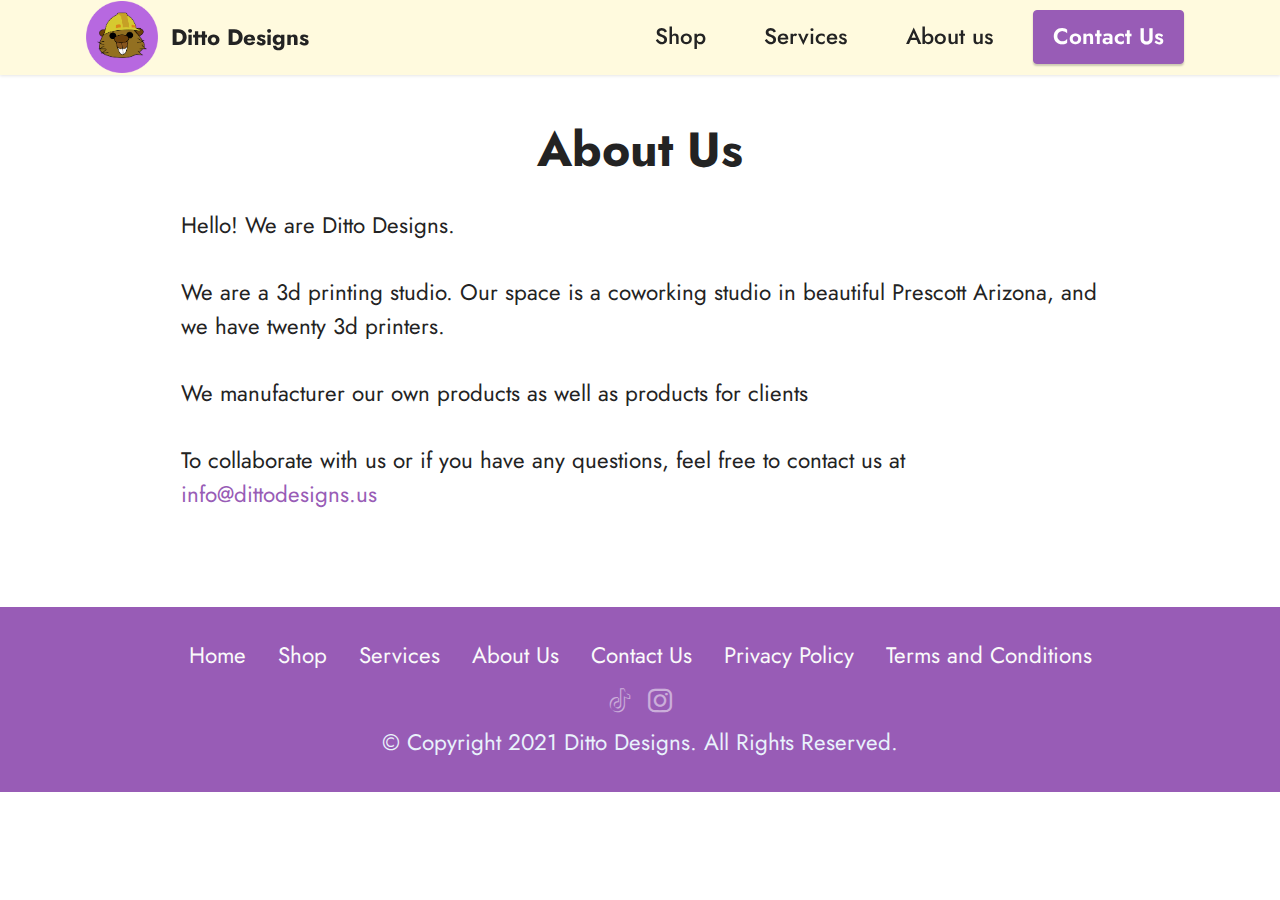
==== commit 4cc77da9: "Update about.html" ====
--- a/about.html
+++ b/about.html
@@ -158,10 +158,10 @@
             </div>
         </div>
     </div>
-</section><section style="background-color: #fff; font-family: -apple-system, BlinkMacSystemFont, 'Segoe UI', 'Roboto', 'Helvetica Neue', Arial, sans-serif; color:#aaa; font-size:12px; padding: 0; align-items: center; display: flex;"><a href="https://mobirise.site/o" style="flex: 1 1; height: 3rem; padding-left: 1rem;"></a><p style="flex: 0 0 auto; margin:0; padding-right:1rem;"><a href="https://mobirise.site/i" style="color:#aaa;">Made with Mobirise</a> web page software</p></section><script src="assets/web/assets/jquery/jquery.min.js"></script>  <script src="assets/popper/popper.min.js"></script>  <script src="assets/tether/tether.min.js"></script>  <script src="assets/bootstrap/js/bootstrap.min.js"></script>  <script src="assets/web/assets/cookies-alert-plugin/cookies-alert-core.js"></script>  <script src="assets/web/assets/cookies-alert-plugin/cookies-alert-script.js"></script>  <script src="assets/smoothscroll/smooth-scroll.js"></script>  <script src="assets/dropdown/js/nav-dropdown.js"></script>  <script src="assets/dropdown/js/navbar-dropdown.js"></script>  <script src="assets/touchswipe/jquery.touch-swipe.min.js"></script>  <script src="assets/theme/js/script.js"></script>  
+</section><section style="background-color: #fff; font-family: -apple-system, BlinkMacSystemFont, 'Segoe UI', 'Roboto', 'Helvetica Neue', Arial, sans-serif; color:#aaa; font-size:12px; padding: 0; align-items: center; display: flex;"><a href="https://mobirise.site/o" style="flex: 1 1; height: 0rem; padding-left: 1rem;"></a><p style="flex: 0 0 auto; margin:0; padding-right:1rem;"><a href="https://mobirise.site/i" style="color:#aaa;"></a></p></section><script src="assets/web/assets/jquery/jquery.min.js"></script>  <script src="assets/popper/popper.min.js"></script>  <script src="assets/tether/tether.min.js"></script>  <script src="assets/bootstrap/js/bootstrap.min.js"></script>  <script src="assets/web/assets/cookies-alert-plugin/cookies-alert-core.js"></script>  <script src="assets/web/assets/cookies-alert-plugin/cookies-alert-script.js"></script>  <script src="assets/smoothscroll/smooth-scroll.js"></script>  <script src="assets/dropdown/js/nav-dropdown.js"></script>  <script src="assets/dropdown/js/navbar-dropdown.js"></script>  <script src="assets/touchswipe/jquery.touch-swipe.min.js"></script>  <script src="assets/theme/js/script.js"></script>  
   
   
 <div id="cookie-dialog" style="display: none;"><div id="cookiesdirective"><div style="position: fixed; top: 0; right: 0; bottom: 0; left: 0; background-color: rgb(0, 0, 0); opacity: 0.6900000000000001; z-index: 9999;"></div><div style="position: fixed; top: 0; right: 0; bottom: 0; left: 0; display: flex; align-items: center; z-index: 10000"><div class="cookie-wrapper" style="position: relative; width: 100%; max-width: 500px; margin-right: auto; margin-left: auto; padding: 1rem; text-align: center; border-radius: .3rem; box-shadow: 0 10px 40px 0 rgba(0,0,0,0.2); color:#424a4d; background:rgba(234, 239, 241, 0.99);"><div class="mbr-text"><p class="display-7">We use cookies to give you the best experience. Read our <a style='color: #424a4d; text-decoration: underline;' href='privacy-policy.html'>cookie policy</a>.</p></div><div class="mbr-section-btn"><a style="margin:0;;" class="btn btn-sm btn-primary display-7" id="impliedsubmit">Agree</a></div></div></div></div></div>
   <input name="cookieData" type="hidden" data-cookie-customDialogSelector='#cookie-dialog' data-cookie-colorText='#424a4d' data-cookie-colorBg='rgba(234, 239, 241, 0.99)' data-cookie-textButton='Agree' data-cookie-colorButton='' data-cookie-colorLink='#424a4d' data-cookie-underlineLink='true' data-cookie-text="We use cookies to give you the best experience. Read our <a href='privacy-policy.html'>cookie policy</a>.">
   </body>
-</html>+</html>
